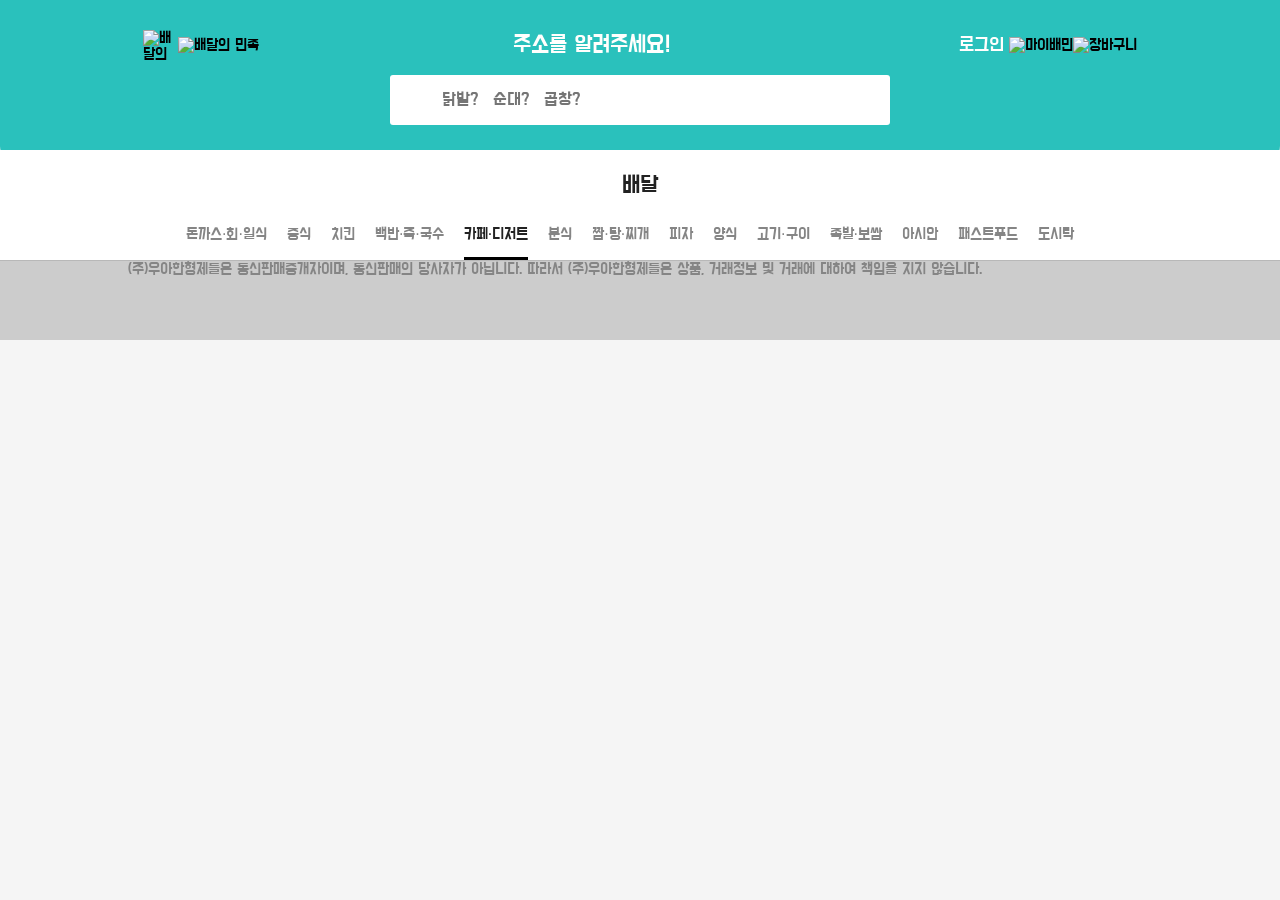
==== views/deliveryCategory.html @ 2e28a9bf "fix[main]: banner a11y fix" ====
<!DOCTYPE html>
<html lang="ko-KR">
  <head>
    <meta charset="UTF-8" />
    <meta http-equiv="X-UA-Compatible" content="IE=edge" />
    <meta name="viewport" content="width=device-width, initial-scale=1.0" />
    <title>홈</title>
    <meta
      name="description"
      content="배달의 민족 웹-태블릿 전용 페이지입니다."
    />
    <meta
      name="keywords"
      content="배달의민족, 배달, 포장, 음식, 주문, 웹주문, 배민"
    />
    <meta name="author" content="개발의민족" />
    <link rel="stylesheet" href="../css/style.css" />
    <link rel="preconnect" href="https://fonts.googleapis.com" />
    <link rel="preconnect" href="https://fonts.gstatic.com" crossorigin />
    <link
      href="https://fonts.googleapis.com/css2?family=Do+Hyeon&display=swap"
      rel="stylesheet"
    />
    <script type="module" src="../js/headFoot.js" defer></script>
  </head>
  <body>
    <div class="tablet__container">
      <header class="header">
        <div class="header__container">
          <div class="header__sub1">
            <h1 class="logo">
              <a href="../main.html">
                <img
                  src="../images/components/header/logo72.png"
                  alt="배달의 민족 로고"
                />
                <img
                  src="../images/components/header/logo.svg"
                  alt="배달의 민족"
                />
              </a>
            </h1>
            <p class="header__location">주소를 알려주세요!</p>
            <div class="login__container">
              <a href="/" class="header__login">로그인</a>
              <a href=""
                ><img
                  src="../images/components/header/person32.png"
                  alt="마이배민"
              /></a>
              <a href="./cart.html" class="cart__img"
                ><img
                  src="../images/components/header/cart46.png"
                  alt="장바구니"
                />
                <span class="total__count--group local__count__group">
                  <span class="sr-only">총</span>
                  <span class="local__count">1</span>
                  <span class="sr-only">개</span>
                </span>
              </a>
            </div>
          </div>
          <div class="header__sub2">
            <form action="#">
              <fieldset class="search__fieldset">
                <legend>음식 검색창</legend>
                <label for="search"></label>
                <input
                  type="search"
                  id="search"
                  placeholder="닭발?   순대?   곱창?"
                />
              </fieldset>
            </form>
          </div>
        </div>
      </header>
      <nav class="nav">
        <section class="nav__sec">
          <h2 class="nav__heading">배달</h2>
          <ul class="nav__ul">
            <li class="nav__li">
              <a
                href="#"
                class=""
                role="tab"
                id="sushi-tab"
                aria-controls="sushi-panel"
                aria-selected="false"
                >돈까스&centerdot;회&centerdot;일식</a
              >
            </li>
            <li class="nav__li">
              <a
                role="tab"
                class=""
                id="chinese-tab"
                aria-controls="chinese-panel"
                aria-selected="false"
                href="#"
                >중식</a
              >
            </li>
            <li class="nav__li">
              <a
                class=""
                role="tab"
                id="chicken-tab"
                aria-controls="chicken-panel"
                aria-selected="false"
                href="#"
                >치킨</a
              >
            </li>
            <li class="nav__li">
              <a
                class=""
                role="tab"
                id="noodle-tab"
                aria-controls="noodle-panel"
                aria-selected="false"
                href="#"
                >백반&centerdot;죽&centerdot;국수</a
              >
            </li>
            <li class="nav__li">
              <a
                class="selected"
                role="tab"
                id="cafe-tab"
                aria-controls="cafe-panel"
                aria-selected="true"
                href="./orderDetail.html"
                >카페&centerdot;디저트</a
              >
            </li>
            <li class="nav__li">
              <a
                class=""
                role="tab"
                id="bunsik-tab"
                aria-controls="bunsik-panel"
                aria-selected="false"
                href="#"
                >분식</a
              >
            </li>
            <li class="nav__li">
              <a
                class=""
                role="tab"
                id="jjigae-tab"
                aria-controls="jjigae-panel"
                aria-selected="false"
                href="#"
                >짬&centerdot;탕&centerdot;찌개</a
              >
            </li>
            <li class="nav__li">
              <a
                class=""
                role="tab"
                id="pizza-tab"
                aria-controls="pizza-panel"
                aria-selected="false"
                href="#"
                >피자</a
              >
            </li>
            <li class="nav__li">
              <a
                class=""
                role="tab"
                id="spagetti-tab"
                aria-controls="spagetti-panel"
                aria-selected="false"
                href="#"
                >양식</a
              >
            </li>
            <li class="nav__li">
              <a
                class=""
                role="tab"
                id="meat-tab"
                aria-controls="meat-panel"
                aria-selected="false"
                href="#"
                >고기&centerdot;구이</a
              >
            </li>
            <li class="nav__li">
              <a
                class=""
                role="tab"
                id="jok-tab"
                aria-controls="jok-panel"
                aria-selected="false"
                href="#"
                >족발&centerdot;보쌈</a
              >
            </li>
            <li class="nav__li">
              <a
                class=""
                role="tab"
                id="asian-tab"
                aria-controls="asian-panel"
                aria-selected="false"
                href="#"
                >아시안</a
              >
            </li>
            <li class="nav__li">
              <a
                class=""
                role="tab"
                id="fastfood-tab"
                aria-controls="fastfood-panel"
                aria-selected="false"
                href="#"
                >패스트푸드</a
              >
            </li>
            <li class="nav__li">
              <a
                class=""
                role="tab"
                id="lunchbox-tab"
                aria-controls="lunchbox-panel"
                aria-selected="false"
                href="#"
                >도시락</a
              >
            </li>
          </ul>
        </section>
      </nav>

      <div
        class="dc__wrapper"
        role="tabpanel"
        aria-labelledby="sushi-tab"
        id="sushi-panel"
      >
        <ul class="dc__list">
          <li class="dc__food__item restCard">
            <div class="imgContainer">
              <img src="../images/delivery-main/chobab.jpg" alt="초밥" />
            </div>
            <div class="descContainer">
              <h3 class="restName">
                <a href="/" class="restLink">아트스시</a>
              </h3>
              <p class="sr-only">예술적인 초밥 맛을 느껴보세요.</p>
              <dl>
                <div class="descWrapper__rating">
                  <dt class="sr-only">별점</dt>
                  <img
                    src="../images/components/restaurantCard/star42.png"
                    alt=""
                  />
                  <dd class="rating">4.9</dd>
                </div>
                <div class="descWrapper">
                  <dt class="minPrice">최소주문</dt>
                  <dd>10,000원</dd>
                </div>
                <div class="descWrapper">
                  <dt class="dilvTip">배달팁</dt>
                  <dd>
                    900원~1,900원<span class="sr-only">거리</span
                    ><span class="middot">&middot;</span>1.8km
                  </dd>
                </div>
                <br />
                <div class="bmNo1wrapper">
                  <dt>
                    배민<img
                      src="../images/components/restaurantCard/no1-24.png"
                      alt="배민원"
                    />
                  </dt>
                  <dd>10~20분</dd>
                </div>
              </dl>
            </div>
          </li>
          <li class="dc__food__item restCard">
            <div class="imgContainer">
              <img src="../images/delivery-main/chobab.jpg" alt="초밥" />
            </div>
            <div class="descContainer">
              <h3 class="restName">
                <a href="/" class="restLink">아트스시</a>
              </h3>
              <p class="sr-only">예술적인 초밥 맛을 느껴보세요.</p>
              <dl>
                <div class="descWrapper__rating">
                  <dt class="sr-only">별점</dt>
                  <img
                    src="../images/components/restaurantCard/star42.png"
                    alt=""
                  />
                  <dd class="rating">4.9</dd>
                </div>
                <div class="descWrapper">
                  <dt class="minPrice">최소주문</dt>
                  <dd>10,000원</dd>
                </div>
                <div class="descWrapper">
                  <dt class="dilvTip">배달팁</dt>
                  <dd>
                    900원~1,900원<span class="sr-only">거리</span
                    ><span class="middot">&middot;</span>1.8km
                  </dd>
                </div>
                <br />
                <div class="bmNo1wrapper">
                  <dt>
                    배민<img
                      src="../images/components/restaurantCard/no1-24.png"
                      alt="배민원"
                    />
                  </dt>
                  <dd>10~20분</dd>
                </div>
              </dl>
            </div>
          </li>
          <li class="dc__food__item restCard">
            <div class="imgContainer">
              <img src="../images/delivery-main/chobab.jpg" alt="초밥" />
            </div>
            <div class="descContainer">
              <h3 class="restName">
                <a href="/" class="restLink">아트스시</a>
              </h3>
              <p class="sr-only">예술적인 초밥 맛을 느껴보세요.</p>
              <dl>
                <div class="descWrapper__rating">
                  <dt class="sr-only">별점</dt>
                  <img
                    src="../images/components/restaurantCard/star42.png"
                    alt=""
                  />
                  <dd class="rating">4.9</dd>
                </div>
                <div class="descWrapper">
                  <dt class="minPrice">최소주문</dt>
                  <dd>10,000원</dd>
                </div>
                <div class="descWrapper">
                  <dt class="dilvTip">배달팁</dt>
                  <dd>
                    900원~1,900원<span class="sr-only">거리</span
                    ><span class="middot">&middot;</span>1.8km
                  </dd>
                </div>
                <br />
                <div class="bmNo1wrapper">
                  <dt>
                    배민<img
                      src="../images/components/restaurantCard/no1-24.png"
                      alt="배민원"
                    />
                  </dt>
                  <dd>10~20분</dd>
                </div>
              </dl>
            </div>
          </li>
          <li class="dc__food__item restCard">
            <div class="imgContainer">
              <img src="../images/delivery-main/chobab.jpg" alt="초밥" />
            </div>
            <div class="descContainer">
              <h3 class="restName">
                <a href="/" class="restLink">아트스시</a>
              </h3>
              <p class="sr-only">예술적인 초밥 맛을 느껴보세요.</p>
              <dl>
                <div class="descWrapper__rating">
                  <dt class="sr-only">별점</dt>
                  <img
                    src="../images/components/restaurantCard/star42.png"
                    alt=""
                  />
                  <dd class="rating">4.9</dd>
                </div>
                <div class="descWrapper">
                  <dt class="minPrice">최소주문</dt>
                  <dd>10,000원</dd>
                </div>
                <div class="descWrapper">
                  <dt class="dilvTip">배달팁</dt>
                  <dd>
                    900원~1,900원<span class="sr-only">거리</span
                    ><span class="middot">&middot;</span>1.8km
                  </dd>
                </div>
                <br />
                <div class="bmNo1wrapper">
                  <dt>
                    배민<img
                      src="../images/components/restaurantCard/no1-24.png"
                      alt="배민원"
                    />
                  </dt>
                  <dd>10~20분</dd>
                </div>
              </dl>
            </div>
          </li>
          <li class="dc__food__item restCard">
            <div class="imgContainer">
              <img src="../images/delivery-main/chobab.jpg" alt="초밥" />
            </div>
            <div class="descContainer">
              <h3 class="restName">
                <a href="/" class="restLink">아트스시</a>
              </h3>
              <p class="sr-only">예술적인 초밥 맛을 느껴보세요.</p>
              <dl>
                <div class="descWrapper__rating">
                  <dt class="sr-only">별점</dt>
                  <img
                    src="../images/components/restaurantCard/star42.png"
                    alt=""
                  />
                  <dd class="rating">4.9</dd>
                </div>
                <div class="descWrapper">
                  <dt class="minPrice">최소주문</dt>
                  <dd>10,000원</dd>
                </div>
                <div class="descWrapper">
                  <dt class="dilvTip">배달팁</dt>
                  <dd>
                    900원~1,900원<span class="sr-only">거리</span
                    ><span class="middot">&middot;</span>1.8km
                  </dd>
                </div>
                <br />
                <div class="bmNo1wrapper">
                  <dt>
                    배민<img
                      src="../images/components/restaurantCard/no1-24.png"
                      alt="배민원"
                    />
                  </dt>
                  <dd>10~20분</dd>
                </div>
              </dl>
            </div>
          </li>
          <li class="dc__food__item restCard">
            <div class="imgContainer">
              <img src="../images/delivery-main/chobab.jpg" alt="초밥" />
            </div>
            <div class="descContainer">
              <h3 class="restName">
                <a href="/" class="restLink">아트스시</a>
              </h3>
              <p class="sr-only">예술적인 초밥 맛을 느껴보세요.</p>
              <dl>
                <div class="descWrapper__rating">
                  <dt class="sr-only">별점</dt>
                  <img
                    src="../images/components/restaurantCard/star42.png"
                    alt=""
                  />
                  <dd class="rating">4.9</dd>
                </div>
                <div class="descWrapper">
                  <dt class="minPrice">최소주문</dt>
                  <dd>10,000원</dd>
                </div>
                <div class="descWrapper">
                  <dt class="dilvTip">배달팁</dt>
                  <dd>
                    900원~1,900원<span class="sr-only">거리</span
                    ><span class="middot">&middot;</span>1.8km
                  </dd>
                </div>
                <br />
                <div class="bmNo1wrapper">
                  <dt>
                    배민<img
                      src="../images/components/restaurantCard/no1-24.png"
                      alt="배민원"
                    />
                  </dt>
                  <dd>10~20분</dd>
                </div>
              </dl>
            </div>
          </li>
          <li class="dc__food__item restCard">
            <div class="imgContainer">
              <img src="../images/delivery-main/chobab.jpg" alt="초밥" />
            </div>
            <div class="descContainer">
              <h3 class="restName">
                <a href="/" class="restLink">아트스시</a>
              </h3>
              <p class="sr-only">예술적인 초밥 맛을 느껴보세요.</p>
              <dl>
                <div class="descWrapper__rating">
                  <dt class="sr-only">별점</dt>
                  <img
                    src="../images/components/restaurantCard/star42.png"
                    alt=""
                  />
                  <dd class="rating">4.9</dd>
                </div>
                <div class="descWrapper">
                  <dt class="minPrice">최소주문</dt>
                  <dd>10,000원</dd>
                </div>
                <div class="descWrapper">
                  <dt class="dilvTip">배달팁</dt>
                  <dd>
                    900원~1,900원<span class="sr-only">거리</span
                    ><span class="middot">&middot;</span>1.8km
                  </dd>
                </div>
                <br />
                <div class="bmNo1wrapper">
                  <dt>
                    배민<img
                      src="../images/components/restaurantCard/no1-24.png"
                      alt="배민원"
                    />
                  </dt>
                  <dd>10~20분</dd>
                </div>
              </dl>
            </div>
          </li>
          <li class="dc__food__item restCard">
            <div class="imgContainer">
              <img src="../images/delivery-main/chobab.jpg" alt="초밥" />
            </div>
            <div class="descContainer">
              <h3 class="restName">
                <a href="/" class="restLink">아트스시</a>
              </h3>
              <p class="sr-only">예술적인 초밥 맛을 느껴보세요.</p>
              <dl>
                <div class="descWrapper__rating">
                  <dt class="sr-only">별점</dt>
                  <img
                    src="../images/components/restaurantCard/star42.png"
                    alt=""
                  />
                  <dd class="rating">4.9</dd>
                </div>
                <div class="descWrapper">
                  <dt class="minPrice">최소주문</dt>
                  <dd>10,000원</dd>
                </div>
                <div class="descWrapper">
                  <dt class="dilvTip">배달팁</dt>
                  <dd>
                    900원~1,900원<span class="sr-only">거리</span
                    ><span class="middot">&middot;</span>1.8km
                  </dd>
                </div>
                <br />
                <div class="bmNo1wrapper">
                  <dt>
                    배민<img
                      src="../images/components/restaurantCard/no1-24.png"
                      alt="배민원"
                    />
                  </dt>
                  <dd>10~20분</dd>
                </div>
              </dl>
            </div>
          </li>
          <li class="dc__food__item restCard">
            <div class="imgContainer">
              <img src="../images/delivery-main/chobab.jpg" alt="초밥" />
            </div>
            <div class="descContainer">
              <h3 class="restName">
                <a href="/" class="restLink">아트스시</a>
              </h3>
              <p class="sr-only">예술적인 초밥 맛을 느껴보세요.</p>
              <dl>
                <div class="descWrapper__rating">
                  <dt class="sr-only">별점</dt>
                  <img
                    src="../images/components/restaurantCard/star42.png"
                    alt=""
                  />
                  <dd class="rating">4.9</dd>
                </div>
                <div class="descWrapper">
                  <dt class="minPrice">최소주문</dt>
                  <dd>10,000원</dd>
                </div>
                <div class="descWrapper">
                  <dt class="dilvTip">배달팁</dt>
                  <dd>
                    900원~1,900원<span class="sr-only">거리</span
                    ><span class="middot">&middot;</span>1.8km
                  </dd>
                </div>
                <br />
                <div class="bmNo1wrapper">
                  <dt>
                    배민<img
                      src="../images/components/restaurantCard/no1-24.png"
                      alt="배민원"
                    />
                  </dt>
                  <dd>10~20분</dd>
                </div>
              </dl>
            </div>
          </li>
        </ul>
      </div>

      <div
        class="dc__wrapper"
        role="tabpanel"
        aria-labelledby="chinese-tab"
        id="chinese-panel"
      ></div>
      <div
        class="dc__wrapper"
        role="tabpanel"
        aria-labelledby="chicken-tab"
        id="chicken-panel"
      ></div>
      <div
        class="dc__wrapper"
        role="tabpanel"
        aria-labelledby="noodle-tab"
        id="noodle-panel"
      ></div>
      <div
        class="dc__wrapper"
        role="tabpanel"
        aria-labelledby="cafe-tab"
        id="cafe-panel"
      >
        <ul class="dc__list">
          <li class="dc__food__item restCard">
            <div class="imgContainer">
              <img
                src="../images/delivery-main/dunkinMain.png"
                alt="던킨도너츠"
              />
            </div>
            <div class="descContainer">
              <h3 class="restName">
                <a href="./store.html" class="restLink">던킨 강남역사2호점</a>
              </h3>
              <p class="sr-only">달콤한 던킨의 도너츠들을 맛보세요</p>
              <dl>
                <div class="descWrapper__rating">
                  <dt class="sr-only">별점</dt>
                  <img
                    src="../images/components/restaurantCard/star42.png"
                    alt="별점"
                  />
                  <dd class="rating">4.9</dd>
                </div>
                <div class="descWrapper">
                  <dt class="minPrice">최소주문</dt>
                  <dd>8,000원</dd>
                </div>
                <div class="descWrapper">
                  <dt class="dilvTip">배달팁</dt>
                  <dd>
                    2,000원~2,500원<span class="sr-only">거리</span
                    ><span class="middot">&middot;</span>0.3km
                  </dd>
                </div>
                <br />
                <div class="couponWrapper">
                  <dt class="sr-only">추가사항</dt>
                  <dd>쿠폰<span class="sr-only">적용 가능</span></dd>
                </div>
              </dl>
            </div>
          </li>
          <li class="dc__food__item restCard">
            <div class="imgContainer">
              <img src="../images/delivery-main/desert1.bmp" alt="파이" />
            </div>
            <div class="descContainer">
              <h3 class="restName">
                <a href="/" class="restLink">에또끌레르</a>
              </h3>
              <p class="sr-only">다양한 디저트</p>
              <dl>
                <div class="descWrapper__rating">
                  <dt class="sr-only">별점</dt>
                  <img
                    src="../images/components/restaurantCard/star42.png"
                    alt="별점"
                  />
                  <dd class="rating">4.4</dd>
                </div>
                <div class="descWrapper">
                  <dt class="minPrice">최소주문</dt>
                  <dd>20,000원</dd>
                </div>
                <div class="descWrapper">
                  <dt class="dilvTip">배달팁</dt>
                  <dd>
                    2,000원~4,000원<span class="sr-only">거리</span
                    ><span class="middot">&middot;</span>1.8km
                  </dd>
                </div>
                <br />
                <div class="couponWrapper">
                  <dt class="sr-only">추가사항</dt>
                  <dd>쿠폰<span class="sr-only">적용 가능</span></dd>
                </div>
              </dl>
            </div>
          </li>
          <li class="dc__food__item restCard">
            <div class="imgContainer">
              <img src="../images/delivery-main/desert2.bmp" alt="디저트2" />
            </div>
            <div class="descContainer">
              <h3 class="restName">
                <a href="/" class="restLink">브리오슈 도레</a>
              </h3>
              <p class="sr-only">다양한 빵과 디저트 전문점</p>
              <dl>
                <div class="descWrapper__rating">
                  <dt class="sr-only">별점</dt>
                  <img
                    src="../images/components/restaurantCard/star42.png"
                    alt="별점"
                  />
                  <dd class="rating">4.8</dd>
                </div>
                <div class="descWrapper">
                  <dt class="minPrice">최소주문</dt>
                  <dd>10,000원</dd>
                </div>
                <div class="descWrapper">
                  <dt class="dilvTip">배달팁</dt>
                  <dd>
                    1,000원~2,000원<span class="sr-only">거리</span
                    ><span class="middot">&middot;</span>1.2km
                  </dd>
                </div>
                <br />
                <div class="couponWrapper">
                  <dt class="sr-only">추가사항</dt>
                  <dd>쿠폰<span class="sr-only">적용 가능</span></dd>
                </div>
              </dl>
            </div>
          </li>
          <li class="dc__food__item restCard">
            <div class="imgContainer">
              <img
                src="../images/delivery-main/turkish.jpg"
                alt="터키쉬딜라이트"
              />
            </div>
            <div class="descContainer">
              <h3 class="restName">
                <a href="/" class="restLink">케르반 베이커리</a>
              </h3>
              <p class="sr-only">달콤한 케이크를 맛보세요</p>
              <dl>
                <div class="descWrapper__rating">
                  <dt class="sr-only">별점</dt>
                  <img
                    src="../images/components/restaurantCard/star42.png"
                    alt="별점"
                  />
                  <dd class="rating">4.5</dd>
                </div>
                <div class="descWrapper">
                  <dt class="minPrice">최소주문</dt>
                  <dd>10,000원</dd>
                </div>
                <div class="descWrapper">
                  <dt class="dilvTip">배달팁</dt>
                  <dd>
                    900원~1,900원<span class="sr-only">거리</span
                    ><span class="middot">&middot;</span>1.1km
                  </dd>
                </div>
                <br />
                <div class="couponWrapper">
                  <dt class="sr-only">추가사항</dt>
                  <dd>쿠폰<span class="sr-only">적용 가능</span></dd>
                </div>
              </dl>
            </div>
          </li>
          <li class="dc__food__item restCard">
            <div class="imgContainer">
              <img src="../images/delivery-main/churos.jpg" alt="츄러스" />
            </div>
            <div class="descContainer">
              <h3 class="restName">
                <a href="/" class="restLink">스트릿츄러스</a>
              </h3>
              <p class="sr-only">츄러스!</p>
              <dl>
                <div class="descWrapper__rating">
                  <dt class="sr-only">별점</dt>
                  <img
                    src="../images/components/restaurantCard/star42.png"
                    alt="별점"
                  />
                  <dd class="rating">5.0</dd>
                </div>
                <div class="descWrapper">
                  <dt class="minPrice">최소주문</dt>
                  <dd>5,000원</dd>
                </div>
                <div class="descWrapper">
                  <dt class="dilvTip">배달팁</dt>
                  <dd>
                    500원~1,500원<span class="sr-only">거리</span
                    ><span class="middot">&middot;</span>1.8km
                  </dd>
                </div>
                <br />
                <div class="couponWrapper">
                  <dt class="sr-only">추가사항</dt>
                  <dd>쿠폰<span class="sr-only">적용 가능</span></dd>
                </div>
              </dl>
            </div>
          </li>
          <li class="dc__food__item restCard">
            <div class="imgContainer">
              <img src="../images/delivery-main/dango.jpg" alt="당고" />
            </div>
            <div class="descContainer">
              <h3 class="restName">
                <a href="/" class="restLink">당고집</a>
              </h3>
              <p class="sr-only">쫀득쫀득 달콤한 당고</p>
              <dl>
                <div class="descWrapper__rating">
                  <dt class="sr-only">별점</dt>
                  <img
                    src="../images/components/restaurantCard/star42.png"
                    alt="별점"
                  />
                  <dd class="rating">4.7</dd>
                </div>
                <div class="descWrapper">
                  <dt class="minPrice">최소주문</dt>
                  <dd>10,000원</dd>
                </div>
                <div class="descWrapper">
                  <dt class="dilvTip">배달팁</dt>
                  <dd>
                    900원~1,900원<span class="sr-only">거리</span
                    ><span class="middot">&middot;</span>1.8km
                  </dd>
                </div>
                <br />
                <div class="couponWrapper">
                  <dt class="sr-only">추가사항</dt>
                  <dd>쿠폰<span class="sr-only">적용 가능</span></dd>
                </div>
              </dl>
            </div>
          </li>
          <li class="dc__food__item restCard">
            <div class="imgContainer">
              <img src="../images/delivery-main/waffle.jpg" alt="와플" />
            </div>
            <div class="descContainer">
              <h3 class="restName">
                <a href="/" class="restLink">스투룹와플&amp;커피</a>
              </h3>
              <p class="sr-only">맛있는 와플, 두번 머겅</p>
              <dl>
                <div class="descWrapper__rating">
                  <dt class="sr-only">별점</dt>
                  <img
                    src="../images/components/restaurantCard/star42.png"
                    alt="별점"
                  />
                  <dd class="rating">4.9</dd>
                </div>
                <div class="descWrapper">
                  <dt class="minPrice">최소주문</dt>
                  <dd>4,000원</dd>
                </div>
                <div class="descWrapper">
                  <dt class="dilvTip">배달팁</dt>
                  <dd>
                    500원~1,500원<span class="sr-only">거리</span
                    ><span class="middot">&middot;</span>1.8km
                  </dd>
                </div>
                <br />
                <div class="couponWrapper">
                  <dt class="sr-only">추가사항</dt>
                  <dd>쿠폰<span class="sr-only">적용 가능</span></dd>
                </div>
              </dl>
            </div>
          </li>
          <li class="dc__food__item restCard">
            <div class="imgContainer">
              <img src="../images/delivery-main/scorn.jpg" alt="스콘" />
            </div>
            <div class="descContainer">
              <h3 class="restName">
                <a href="/" class="restLink">Scone.zip</a>
              </h3>
              <p class="sr-only">스콘 맛있겠다...</p>
              <dl>
                <div class="descWrapper__rating">
                  <dt class="sr-only">별점</dt>
                  <img
                    src="../images/components/restaurantCard/star42.png"
                    alt="별점"
                  />
                  <dd class="rating">5.0</dd>
                </div>
                <div class="descWrapper">
                  <dt class="minPrice">최소주문</dt>
                  <dd>6,000원</dd>
                </div>
                <div class="descWrapper">
                  <dt class="dilvTip">배달팁</dt>
                  <dd>
                    1,500원~1,500원<span class="sr-only">거리</span
                    ><span class="middot">&middot;</span>0.2km
                  </dd>
                </div>
                <br />
                <div class="couponWrapper">
                  <dt class="sr-only">추가사항</dt>
                  <dd>쿠폰<span class="sr-only">적용 가능</span></dd>
                </div>
              </dl>
            </div>
          </li>
          <li class="dc__food__item restCard">
            <div class="imgContainer">
              <img
                src="../images/delivery-main/Mille-feuille.jpg"
                alt="밀푀유 디저트"
              />
            </div>
            <div class="descContainer">
              <h3 class="restName">
                <a href="/" class="restLink">패스트리부티크</a>
              </h3>
              <p class="sr-only">
                크래커 사이에 크림과 딸기를 넣은 프랑스 디저트를 맛보세요
              </p>
              <dl>
                <div class="descWrapper__rating">
                  <dt class="sr-only">별점</dt>
                  <img
                    src="../images/components/restaurantCard/star42.png"
                    alt="별점"
                  />
                  <dd class="rating">4.4</dd>
                </div>
                <div class="descWrapper">
                  <dt class="minPrice">최소주문</dt>
                  <dd>10,000원</dd>
                </div>
                <div class="descWrapper">
                  <dt class="dilvTip">배달팁</dt>
                  <dd>
                    2,000원~2,500원<span class="sr-only">거리</span
                    ><span class="middot">&middot;</span>2.0km
                  </dd>
                </div>
                <br />
                <div class="couponWrapper">
                  <dt class="sr-only">추가사항</dt>
                  <dd>쿠폰<span class="sr-only">적용 가능</span></dd>
                </div>
              </dl>
            </div>
          </li>
        </ul>
      </div>
      <div
        class="dc__wrapper"
        role="tabpanel"
        aria-labelledby="bunsik-tab"
        id="bunsik-panel"
      ></div>
      <div
        class="dc__wrapper"
        role="tabpanel"
        aria-labelledby="jjigae-tab"
        id="jjigae-panel"
      ></div>
      <div
        class="dc__wrapper"
        role="tabpanel"
        aria-labelledby="pizza-tab"
        id="pizza-panel"
      ></div>
      <div
        class="dc__wrapper"
        role="tabpanel"
        aria-labelledby="spagetti-tab"
        id="spagetti-panel"
      ></div>
      <div
        class="dc__wrapper"
        role="tabpanel"
        aria-labelledby="meat-tab"
        id="meat-panel"
      ></div>
      <div
        class="dc__wrapper"
        role="tabpanel"
        aria-labelledby="jok-tab"
        id="jok-panel"
      ></div>
      <div
        class="dc__wrapper"
        role="tabpanel"
        aria-labelledby="asian-tab"
        id="asian-panel"
      ></div>
      <div
        class="dc__wrapper"
        role="tabpanel"
        aria-labelledby="fastfood-tab"
        id="fastfood-panel"
      ></div>
      <div
        class="dc__wrapper"
        role="tabpanel"
        aria-labelledby="lunchbox-tab"
        id="lunchbox-panel"
      ></div>

      <footer class="footer">
        <div class="footer__sub">
          <p class="">
            <a href="#">사업자정보확인 </a><span aria-hidden="true">|</span>
            <a href="#">이용약관 </a> <span aria-hidden="true">|</span>
            <a href="#">전자금융거래이용약관 </a>
            <span aria-hidden="true">|</span>
            <a href="#" class="footer__bold">개인정보처리방침 </a>
          </p>
          <p
            class="company__detail__toggle footer__bold"
            role="button"
            tabindex="0"
          >
            (주)우아한형제들
          </p>
          <section class="company__detail">
            <h2 class="sr-only">기업 상세 및 고객센터 정보</h2>
            <div class="company__detail__sub">
              <p class="">
                대표이사 김범준 <span aria-hidden="true">|</span> 사업자등록번호
                120-87-65763
              </p>
              <p>
                통신판매업 서울 송파-0515
                <span aria-hidden="true">|</span> 호스팅서비스제공자
                (주)우아한형제들
              </p>
              <p>CS@woowahan.com | 서울특별시 송파구 위례성대로 2 장은빌딩</p>
              <p>전자금융분쟁처리 Tel 1600-0987(유료), 080-849-0987(무료)</p>
              <p>Fax 050-6050-0400</p>
            </div>
            <div class="customer__service__container">
              <div class="customer__service__container__sub1">
                <p>고객센터(대표)</p>
                <p>1600-0987</p>
                <p>24시간 운영, 연중무휴</p>
              </div>
              <div class="customer__service__container__sub2">
                <p>고객센터(B마트/배민스토어)</p>
                <p>1600-0025</p>
                <p>오전 09:00~익일 새벽 01:00</p>
              </div>
            </div>
          </section>
          <div class="footer__footer">
            <p>
              (주)우아한형제들은 통신판매중개자이며, 통신판매의 당사자가
              아닙니다. 따라서&nbsp;
            </p>
            <p>
              (주)우아한형제들은 상품, 거래정보 및 거래에 대하여 책임을 지지
              않습니다.
            </p>
          </div>
          <button
            type="button"
            class="top__btn"
            aria-label="맨 위로 이동"
          ></button>
        </div>
      </footer>
    </div>
    <div class="modal">
      <div class="modal__body">
        <section class="my__place">
          <h2>주소 설정</h2>
          <ul class="my__place__ul">
            <li>우리 집</li>
            <li>우리 회사</li>
            <li><a href="/">주소 추가</a></li>
          </ul>
        </section>
      </div>
    </div>
  </body>
  <script type="module" src="../js/index.js"></script>
</html>
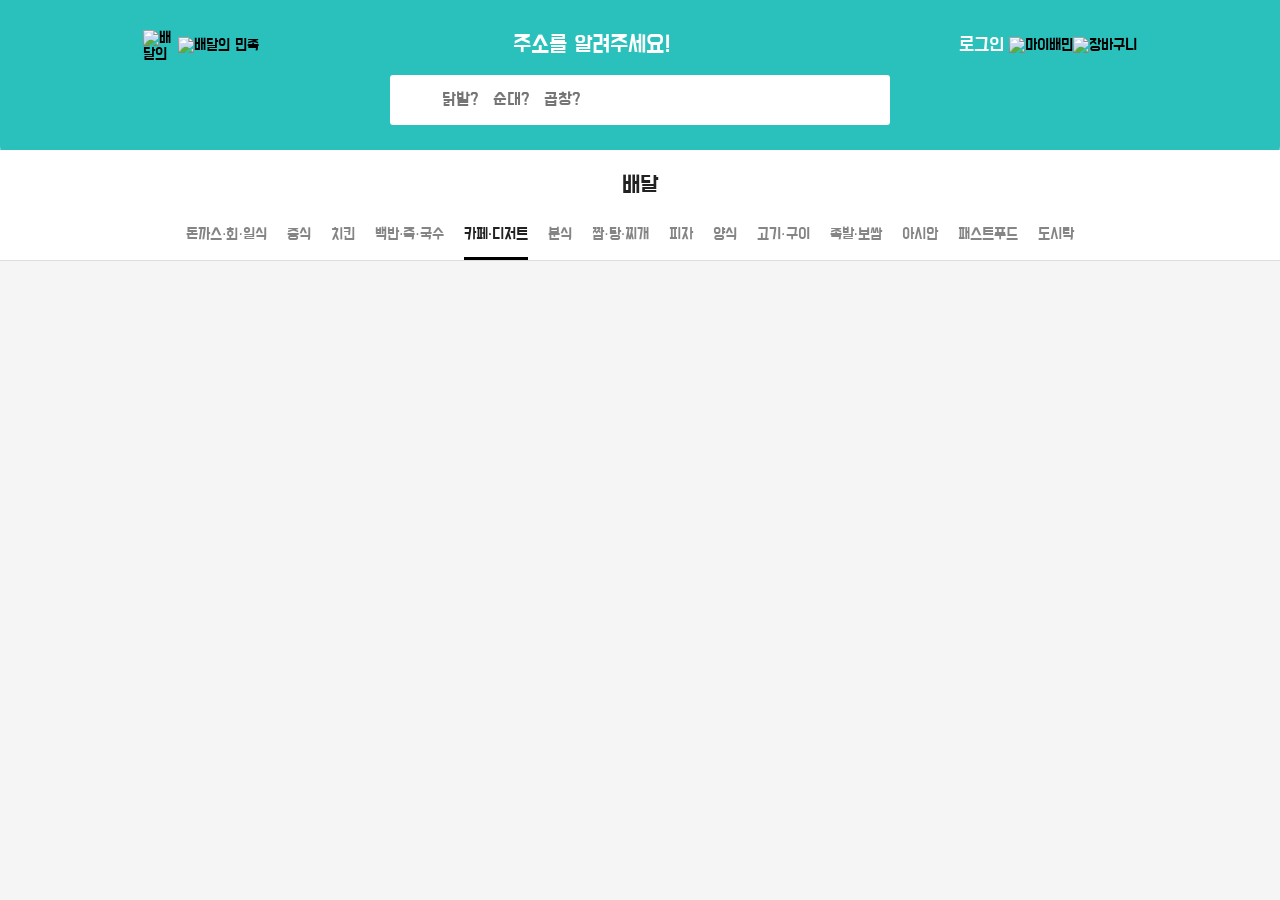
==== commit 7c36191e: "Merge branch 'main' into junha" ====
--- a/views/deliveryCategory.html
+++ b/views/deliveryCategory.html
@@ -238,392 +238,7 @@
         </section>
       </nav>
 
-      <div
-        class="dc__wrapper"
-        role="tabpanel"
-        aria-labelledby="sushi-tab"
-        id="sushi-panel"
-      >
-        <ul class="dc__list">
-          <li class="dc__food__item restCard">
-            <div class="imgContainer">
-              <img src="../images/delivery-main/chobab.jpg" alt="초밥" />
-            </div>
-            <div class="descContainer">
-              <h3 class="restName">
-                <a href="/" class="restLink">아트스시</a>
-              </h3>
-              <p class="sr-only">예술적인 초밥 맛을 느껴보세요.</p>
-              <dl>
-                <div class="descWrapper__rating">
-                  <dt class="sr-only">별점</dt>
-                  <img
-                    src="../images/components/restaurantCard/star42.png"
-                    alt=""
-                  />
-                  <dd class="rating">4.9</dd>
-                </div>
-                <div class="descWrapper">
-                  <dt class="minPrice">최소주문</dt>
-                  <dd>10,000원</dd>
-                </div>
-                <div class="descWrapper">
-                  <dt class="dilvTip">배달팁</dt>
-                  <dd>
-                    900원~1,900원<span class="sr-only">거리</span
-                    ><span class="middot">&middot;</span>1.8km
-                  </dd>
-                </div>
-                <br />
-                <div class="bmNo1wrapper">
-                  <dt>
-                    배민<img
-                      src="../images/components/restaurantCard/no1-24.png"
-                      alt="배민원"
-                    />
-                  </dt>
-                  <dd>10~20분</dd>
-                </div>
-              </dl>
-            </div>
-          </li>
-          <li class="dc__food__item restCard">
-            <div class="imgContainer">
-              <img src="../images/delivery-main/chobab.jpg" alt="초밥" />
-            </div>
-            <div class="descContainer">
-              <h3 class="restName">
-                <a href="/" class="restLink">아트스시</a>
-              </h3>
-              <p class="sr-only">예술적인 초밥 맛을 느껴보세요.</p>
-              <dl>
-                <div class="descWrapper__rating">
-                  <dt class="sr-only">별점</dt>
-                  <img
-                    src="../images/components/restaurantCard/star42.png"
-                    alt=""
-                  />
-                  <dd class="rating">4.9</dd>
-                </div>
-                <div class="descWrapper">
-                  <dt class="minPrice">최소주문</dt>
-                  <dd>10,000원</dd>
-                </div>
-                <div class="descWrapper">
-                  <dt class="dilvTip">배달팁</dt>
-                  <dd>
-                    900원~1,900원<span class="sr-only">거리</span
-                    ><span class="middot">&middot;</span>1.8km
-                  </dd>
-                </div>
-                <br />
-                <div class="bmNo1wrapper">
-                  <dt>
-                    배민<img
-                      src="../images/components/restaurantCard/no1-24.png"
-                      alt="배민원"
-                    />
-                  </dt>
-                  <dd>10~20분</dd>
-                </div>
-              </dl>
-            </div>
-          </li>
-          <li class="dc__food__item restCard">
-            <div class="imgContainer">
-              <img src="../images/delivery-main/chobab.jpg" alt="초밥" />
-            </div>
-            <div class="descContainer">
-              <h3 class="restName">
-                <a href="/" class="restLink">아트스시</a>
-              </h3>
-              <p class="sr-only">예술적인 초밥 맛을 느껴보세요.</p>
-              <dl>
-                <div class="descWrapper__rating">
-                  <dt class="sr-only">별점</dt>
-                  <img
-                    src="../images/components/restaurantCard/star42.png"
-                    alt=""
-                  />
-                  <dd class="rating">4.9</dd>
-                </div>
-                <div class="descWrapper">
-                  <dt class="minPrice">최소주문</dt>
-                  <dd>10,000원</dd>
-                </div>
-                <div class="descWrapper">
-                  <dt class="dilvTip">배달팁</dt>
-                  <dd>
-                    900원~1,900원<span class="sr-only">거리</span
-                    ><span class="middot">&middot;</span>1.8km
-                  </dd>
-                </div>
-                <br />
-                <div class="bmNo1wrapper">
-                  <dt>
-                    배민<img
-                      src="../images/components/restaurantCard/no1-24.png"
-                      alt="배민원"
-                    />
-                  </dt>
-                  <dd>10~20분</dd>
-                </div>
-              </dl>
-            </div>
-          </li>
-          <li class="dc__food__item restCard">
-            <div class="imgContainer">
-              <img src="../images/delivery-main/chobab.jpg" alt="초밥" />
-            </div>
-            <div class="descContainer">
-              <h3 class="restName">
-                <a href="/" class="restLink">아트스시</a>
-              </h3>
-              <p class="sr-only">예술적인 초밥 맛을 느껴보세요.</p>
-              <dl>
-                <div class="descWrapper__rating">
-                  <dt class="sr-only">별점</dt>
-                  <img
-                    src="../images/components/restaurantCard/star42.png"
-                    alt=""
-                  />
-                  <dd class="rating">4.9</dd>
-                </div>
-                <div class="descWrapper">
-                  <dt class="minPrice">최소주문</dt>
-                  <dd>10,000원</dd>
-                </div>
-                <div class="descWrapper">
-                  <dt class="dilvTip">배달팁</dt>
-                  <dd>
-                    900원~1,900원<span class="sr-only">거리</span
-                    ><span class="middot">&middot;</span>1.8km
-                  </dd>
-                </div>
-                <br />
-                <div class="bmNo1wrapper">
-                  <dt>
-                    배민<img
-                      src="../images/components/restaurantCard/no1-24.png"
-                      alt="배민원"
-                    />
-                  </dt>
-                  <dd>10~20분</dd>
-                </div>
-              </dl>
-            </div>
-          </li>
-          <li class="dc__food__item restCard">
-            <div class="imgContainer">
-              <img src="../images/delivery-main/chobab.jpg" alt="초밥" />
-            </div>
-            <div class="descContainer">
-              <h3 class="restName">
-                <a href="/" class="restLink">아트스시</a>
-              </h3>
-              <p class="sr-only">예술적인 초밥 맛을 느껴보세요.</p>
-              <dl>
-                <div class="descWrapper__rating">
-                  <dt class="sr-only">별점</dt>
-                  <img
-                    src="../images/components/restaurantCard/star42.png"
-                    alt=""
-                  />
-                  <dd class="rating">4.9</dd>
-                </div>
-                <div class="descWrapper">
-                  <dt class="minPrice">최소주문</dt>
-                  <dd>10,000원</dd>
-                </div>
-                <div class="descWrapper">
-                  <dt class="dilvTip">배달팁</dt>
-                  <dd>
-                    900원~1,900원<span class="sr-only">거리</span
-                    ><span class="middot">&middot;</span>1.8km
-                  </dd>
-                </div>
-                <br />
-                <div class="bmNo1wrapper">
-                  <dt>
-                    배민<img
-                      src="../images/components/restaurantCard/no1-24.png"
-                      alt="배민원"
-                    />
-                  </dt>
-                  <dd>10~20분</dd>
-                </div>
-              </dl>
-            </div>
-          </li>
-          <li class="dc__food__item restCard">
-            <div class="imgContainer">
-              <img src="../images/delivery-main/chobab.jpg" alt="초밥" />
-            </div>
-            <div class="descContainer">
-              <h3 class="restName">
-                <a href="/" class="restLink">아트스시</a>
-              </h3>
-              <p class="sr-only">예술적인 초밥 맛을 느껴보세요.</p>
-              <dl>
-                <div class="descWrapper__rating">
-                  <dt class="sr-only">별점</dt>
-                  <img
-                    src="../images/components/restaurantCard/star42.png"
-                    alt=""
-                  />
-                  <dd class="rating">4.9</dd>
-                </div>
-                <div class="descWrapper">
-                  <dt class="minPrice">최소주문</dt>
-                  <dd>10,000원</dd>
-                </div>
-                <div class="descWrapper">
-                  <dt class="dilvTip">배달팁</dt>
-                  <dd>
-                    900원~1,900원<span class="sr-only">거리</span
-                    ><span class="middot">&middot;</span>1.8km
-                  </dd>
-                </div>
-                <br />
-                <div class="bmNo1wrapper">
-                  <dt>
-                    배민<img
-                      src="../images/components/restaurantCard/no1-24.png"
-                      alt="배민원"
-                    />
-                  </dt>
-                  <dd>10~20분</dd>
-                </div>
-              </dl>
-            </div>
-          </li>
-          <li class="dc__food__item restCard">
-            <div class="imgContainer">
-              <img src="../images/delivery-main/chobab.jpg" alt="초밥" />
-            </div>
-            <div class="descContainer">
-              <h3 class="restName">
-                <a href="/" class="restLink">아트스시</a>
-              </h3>
-              <p class="sr-only">예술적인 초밥 맛을 느껴보세요.</p>
-              <dl>
-                <div class="descWrapper__rating">
-                  <dt class="sr-only">별점</dt>
-                  <img
-                    src="../images/components/restaurantCard/star42.png"
-                    alt=""
-                  />
-                  <dd class="rating">4.9</dd>
-                </div>
-                <div class="descWrapper">
-                  <dt class="minPrice">최소주문</dt>
-                  <dd>10,000원</dd>
-                </div>
-                <div class="descWrapper">
-                  <dt class="dilvTip">배달팁</dt>
-                  <dd>
-                    900원~1,900원<span class="sr-only">거리</span
-                    ><span class="middot">&middot;</span>1.8km
-                  </dd>
-                </div>
-                <br />
-                <div class="bmNo1wrapper">
-                  <dt>
-                    배민<img
-                      src="../images/components/restaurantCard/no1-24.png"
-                      alt="배민원"
-                    />
-                  </dt>
-                  <dd>10~20분</dd>
-                </div>
-              </dl>
-            </div>
-          </li>
-          <li class="dc__food__item restCard">
-            <div class="imgContainer">
-              <img src="../images/delivery-main/chobab.jpg" alt="초밥" />
-            </div>
-            <div class="descContainer">
-              <h3 class="restName">
-                <a href="/" class="restLink">아트스시</a>
-              </h3>
-              <p class="sr-only">예술적인 초밥 맛을 느껴보세요.</p>
-              <dl>
-                <div class="descWrapper__rating">
-                  <dt class="sr-only">별점</dt>
-                  <img
-                    src="../images/components/restaurantCard/star42.png"
-                    alt=""
-                  />
-                  <dd class="rating">4.9</dd>
-                </div>
-                <div class="descWrapper">
-                  <dt class="minPrice">최소주문</dt>
-                  <dd>10,000원</dd>
-                </div>
-                <div class="descWrapper">
-                  <dt class="dilvTip">배달팁</dt>
-                  <dd>
-                    900원~1,900원<span class="sr-only">거리</span
-                    ><span class="middot">&middot;</span>1.8km
-                  </dd>
-                </div>
-                <br />
-                <div class="bmNo1wrapper">
-                  <dt>
-                    배민<img
-                      src="../images/components/restaurantCard/no1-24.png"
-                      alt="배민원"
-                    />
-                  </dt>
-                  <dd>10~20분</dd>
-                </div>
-              </dl>
-            </div>
-          </li>
-          <li class="dc__food__item restCard">
-            <div class="imgContainer">
-              <img src="../images/delivery-main/chobab.jpg" alt="초밥" />
-            </div>
-            <div class="descContainer">
-              <h3 class="restName">
-                <a href="/" class="restLink">아트스시</a>
-              </h3>
-              <p class="sr-only">예술적인 초밥 맛을 느껴보세요.</p>
-              <dl>
-                <div class="descWrapper__rating">
-                  <dt class="sr-only">별점</dt>
-                  <img
-                    src="../images/components/restaurantCard/star42.png"
-                    alt=""
-                  />
-                  <dd class="rating">4.9</dd>
-                </div>
-                <div class="descWrapper">
-                  <dt class="minPrice">최소주문</dt>
-                  <dd>10,000원</dd>
-                </div>
-                <div class="descWrapper">
-                  <dt class="dilvTip">배달팁</dt>
-                  <dd>
-                    900원~1,900원<span class="sr-only">거리</span
-                    ><span class="middot">&middot;</span>1.8km
-                  </dd>
-                </div>
-                <br />
-                <div class="bmNo1wrapper">
-                  <dt>
-                    배민<img
-                      src="../images/components/restaurantCard/no1-24.png"
-                      alt="배민원"
-                    />
-                  </dt>
-                  <dd>10~20분</dd>
-                </div>
-              </dl>
-            </div>
-          </li>
-        </ul>
+        </div>
       </div>
 
       <div
@@ -1052,81 +667,1349 @@
         id="lunchbox-panel"
       ></div>
 
-      <footer class="footer">
-        <div class="footer__sub">
-          <p class="">
-            <a href="#">사업자정보확인 </a><span aria-hidden="true">|</span>
-            <a href="#">이용약관 </a> <span aria-hidden="true">|</span>
-            <a href="#">전자금융거래이용약관 </a>
-            <span aria-hidden="true">|</span>
-            <a href="#" class="footer__bold">개인정보처리방침 </a>
-          </p>
-          <p
-            class="company__detail__toggle footer__bold"
-            role="button"
-            tabindex="0"
-          >
-            (주)우아한형제들
-          </p>
-          <section class="company__detail">
-            <h2 class="sr-only">기업 상세 및 고객센터 정보</h2>
-            <div class="company__detail__sub">
-              <p class="">
-                대표이사 김범준 <span aria-hidden="true">|</span> 사업자등록번호
-                120-87-65763
-              </p>
-              <p>
-                통신판매업 서울 송파-0515
-                <span aria-hidden="true">|</span> 호스팅서비스제공자
-                (주)우아한형제들
-              </p>
-              <p>CS@woowahan.com | 서울특별시 송파구 위례성대로 2 장은빌딩</p>
-              <p>전자금융분쟁처리 Tel 1600-0987(유료), 080-849-0987(무료)</p>
-              <p>Fax 050-6050-0400</p>
-            </div>
-            <div class="customer__service__container">
-              <div class="customer__service__container__sub1">
-                <p>고객센터(대표)</p>
-                <p>1600-0987</p>
-                <p>24시간 운영, 연중무휴</p>
-              </div>
-              <div class="customer__service__container__sub2">
-                <p>고객센터(B마트/배민스토어)</p>
-                <p>1600-0025</p>
-                <p>오전 09:00~익일 새벽 01:00</p>
-              </div>
-            </div>
-          </section>
-          <div class="footer__footer">
-            <p>
-              (주)우아한형제들은 통신판매중개자이며, 통신판매의 당사자가
-              아닙니다. 따라서&nbsp;
+
+  <div class="dc__wrapper" role="tabpanel" aria-labelledby="sushi-tab" id="sushi-panel">
+    <ul class="dc__list">
+      <li class="dc__food__item restCard">
+        <div class="imgContainer">
+          <img src="./images/delivery-main/chobab.jpg" alt="초밥" />
+        </div>
+        <div class="descContainer">
+          <h3 class="restName">
+            <a href="/" class="restLink">아트스시</a>
+          </h3>
+          <p class="sr-only">예술적인 초밥 맛을 느껴보세요.</p>
+          <dl>
+            <div class="descWrapper__rating">
+              <dt class="sr-only">별점</dt>
+              <img src="./images/components/restaurantCard/star42.png" alt="" />
+              <dd class="rating">4.9</dd>
+            </div>
+            <div class="descWrapper">
+              <dt class="minPrice">최소주문</dt>
+              <dd>10,000원</dd>
+            </div>
+            <div class="descWrapper">
+              <dt class="dilvTip">배달팁</dt>
+              <dd>
+                900원~1,900원<span class="sr-only">거리</span><span class="middot">&middot;</span>1.8km
+              </dd>
+            </div>
+            <br />
+            <div class="bmNo1wrapper">
+              <dt>
+                배민<img src="./images/components/restaurantCard/no1-24.png" alt="배민원" />
+              </dt>
+              <dd>10~20분</dd>
+            </div>
+          </dl>
+        </div>
+      </li>
+      <li class="dc__food__item restCard">
+        <div class="imgContainer">
+          <img src="./images/delivery-main/chobab.jpg" alt="초밥" />
+        </div>
+        <div class="descContainer">
+          <h3 class="restName">
+            <a href="/" class="restLink">아트스시</a>
+          </h3>
+          <p class="sr-only">예술적인 초밥 맛을 느껴보세요.</p>
+          <dl>
+            <div class="descWrapper__rating">
+              <dt class="sr-only">별점</dt>
+              <img src="./images/components/restaurantCard/star42.png" alt="" />
+              <dd class="rating">4.9</dd>
+            </div>
+            <div class="descWrapper">
+              <dt class="minPrice">최소주문</dt>
+              <dd>10,000원</dd>
+            </div>
+            <div class="descWrapper">
+              <dt class="dilvTip">배달팁</dt>
+              <dd>
+                900원~1,900원<span class="sr-only">거리</span><span class="middot">&middot;</span>1.8km
+              </dd>
+            </div>
+            <br />
+            <div class="bmNo1wrapper">
+              <dt>
+                배민<img src="./images/components/restaurantCard/no1-24.png" alt="배민원" />
+              </dt>
+              <dd>10~20분</dd>
+            </div>
+          </dl>
+        </div>
+      </li>
+      <li class="dc__food__item restCard">
+        <div class="imgContainer">
+          <img src="../images/delivery-main/chobab.jpg" alt="초밥" />
+        </div>
+        <div class="descContainer">
+          <h3 class="restName">
+            <a href="/" class="restLink">아트스시</a>
+          </h3>
+          <p class="sr-only">예술적인 초밥 맛을 느껴보세요.</p>
+          <dl>
+            <div class="descWrapper__rating">
+              <dt class="sr-only">별점</dt>
+              <img src="../images/components/restaurantCard/star42.png" alt="" />
+              <dd class="rating">4.9</dd>
+            </div>
+            <div class="descWrapper">
+              <dt class="minPrice">최소주문</dt>
+              <dd>10,000원</dd>
+            </div>
+            <div class="descWrapper">
+              <dt class="dilvTip">배달팁</dt>
+              <dd>
+                900원~1,900원<span class="sr-only">거리</span><span class="middot">&middot;</span>1.8km
+              </dd>
+            </div>
+            <br />
+            <div class="bmNo1wrapper">
+              <dt>
+                배민<img src="./images/components/restaurantCard/no1-24.png" alt="배민원" />
+              </dt>
+              <dd>10~20분</dd>
+            </div>
+          </dl>
+        </div>
+      </li>
+      <li class="dc__food__item restCard">
+        <div class="imgContainer">
+          <img src="./images/delivery-main/chobab.jpg" alt="초밥" />
+        </div>
+        <div class="descContainer">
+          <h3 class="restName">
+            <a href="/" class="restLink">아트스시</a>
+          </h3>
+          <p class="sr-only">예술적인 초밥 맛을 느껴보세요.</p>
+          <dl>
+            <div class="descWrapper__rating">
+              <dt class="sr-only">별점</dt>
+              <img src="./images/components/restaurantCard/star42.png" alt="" />
+              <dd class="rating">4.9</dd>
+            </div>
+            <div class="descWrapper">
+              <dt class="minPrice">최소주문</dt>
+              <dd>10,000원</dd>
+            </div>
+            <div class="descWrapper">
+              <dt class="dilvTip">배달팁</dt>
+              <dd>
+                900원~1,900원<span class="sr-only">거리</span><span class="middot">&middot;</span>1.8km
+              </dd>
+            </div>
+            <br />
+            <div class="bmNo1wrapper">
+              <dt>
+                배민<img src="./images/components/restaurantCard/no1-24.png" alt="배민원" />
+              </dt>
+              <dd>10~20분</dd>
+            </div>
+          </dl>
+        </div>
+      </li>
+      <li class="dc__food__item restCard">
+        <div class="imgContainer">
+          <img src="./images/delivery-main/chobab.jpg" alt="초밥" />
+        </div>
+        <div class="descContainer">
+          <h3 class="restName">
+            <a href="/" class="restLink">아트스시</a>
+          </h3>
+          <p class="sr-only">예술적인 초밥 맛을 느껴보세요.</p>
+          <dl>
+            <div class="descWrapper__rating">
+              <dt class="sr-only">별점</dt>
+              <img src="./images/components/restaurantCard/star42.png" alt="" />
+              <dd class="rating">4.9</dd>
+            </div>
+            <div class="descWrapper">
+              <dt class="minPrice">최소주문</dt>
+              <dd>10,000원</dd>
+            </div>
+            <div class="descWrapper">
+              <dt class="dilvTip">배달팁</dt>
+              <dd>
+                900원~1,900원<span class="sr-only">거리</span><span class="middot">&middot;</span>1.8km
+              </dd>
+            </div>
+            <br />
+            <div class="bmNo1wrapper">
+              <dt>
+                배민<img src="./images/components/restaurantCard/no1-24.png" alt="배민원" />
+              </dt>
+              <dd>10~20분</dd>
+            </div>
+          </dl>
+        </div>
+      </li>
+      <li class="dc__food__item restCard">
+        <div class="imgContainer">
+          <img src="./images/delivery-main/chobab.jpg" alt="초밥" />
+        </div>
+        <div class="descContainer">
+          <h3 class="restName">
+            <a href="/" class="restLink">아트스시</a>
+          </h3>
+          <p class="sr-only">예술적인 초밥 맛을 느껴보세요.</p>
+          <dl>
+            <div class="descWrapper__rating">
+              <dt class="sr-only">별점</dt>
+              <img src="./images/components/restaurantCard/star42.png" alt="" />
+              <dd class="rating">4.9</dd>
+            </div>
+            <div class="descWrapper">
+              <dt class="minPrice">최소주문</dt>
+              <dd>10,000원</dd>
+            </div>
+            <div class="descWrapper">
+              <dt class="dilvTip">배달팁</dt>
+              <dd>
+                900원~1,900원<span class="sr-only">거리</span><span class="middot">&middot;</span>1.8km
+              </dd>
+            </div>
+            <br />
+            <div class="bmNo1wrapper">
+              <dt>
+                배민<img src="./images/components/restaurantCard/no1-24.png" alt="배민원" />
+              </dt>
+              <dd>10~20분</dd>
+            </div>
+          </dl>
+        </div>
+      </li>
+      <li class="dc__food__item restCard">
+        <div class="imgContainer">
+          <img src="./images/delivery-main/chobab.jpg" alt="초밥" />
+        </div>
+        <div class="descContainer">
+          <h3 class="restName">
+            <a href="/" class="restLink">아트스시</a>
+          </h3>
+          <p class="sr-only">예술적인 초밥 맛을 느껴보세요.</p>
+          <dl>
+            <div class="descWrapper__rating">
+              <dt class="sr-only">별점</dt>
+              <img src="./images/components/restaurantCard/star42.png" alt="" />
+              <dd class="rating">4.9</dd>
+            </div>
+            <div class="descWrapper">
+              <dt class="minPrice">최소주문</dt>
+              <dd>10,000원</dd>
+            </div>
+            <div class="descWrapper">
+              <dt class="dilvTip">배달팁</dt>
+              <dd>
+                900원~1,900원<span class="sr-only">거리</span><span class="middot">&middot;</span>1.8km
+              </dd>
+            </div>
+            <br />
+            <div class="bmNo1wrapper">
+              <dt>
+                배민<img src="./images/components/restaurantCard/no1-24.png" alt="배민원" />
+              </dt>
+              <dd>10~20분</dd>
+            </div>
+          </dl>
+        </div>
+      </li>
+      <li class="dc__food__item restCard">
+        <div class="imgContainer">
+          <img src="./images/delivery-main/chobab.jpg" alt="초밥" />
+        </div>
+        <div class="descContainer">
+          <h3 class="restName">
+            <a href="/" class="restLink">아트스시</a>
+          </h3>
+          <p class="sr-only">예술적인 초밥 맛을 느껴보세요.</p>
+          <dl>
+            <div class="descWrapper__rating">
+              <dt class="sr-only">별점</dt>
+              <img src="./images/components/restaurantCard/star42.png" alt="" />
+              <dd class="rating">4.9</dd>
+            </div>
+            <div class="descWrapper">
+              <dt class="minPrice">최소주문</dt>
+              <dd>10,000원</dd>
+            </div>
+            <div class="descWrapper">
+              <dt class="dilvTip">배달팁</dt>
+              <dd>
+                900원~1,900원<span class="sr-only">거리</span><span class="middot">&middot;</span>1.8km
+              </dd>
+            </div>
+            <br />
+            <div class="bmNo1wrapper">
+              <dt>
+                배민<img src="./images/components/restaurantCard/no1-24.png" alt="배민원" />
+              </dt>
+              <dd>10~20분</dd>
+            </div>
+          </dl>
+        </div>
+      </li>
+      <li class="dc__food__item restCard">
+        <div class="imgContainer">
+          <img src="./images/delivery-main/chobab.jpg" alt="초밥" />
+        </div>
+        <div class="descContainer">
+          <h3 class="restName">
+            <a href="/" class="restLink">아트스시</a>
+          </h3>
+          <p class="sr-only">예술적인 초밥 맛을 느껴보세요.</p>
+          <dl>
+            <div class="descWrapper__rating">
+              <dt class="sr-only">별점</dt>
+              <img src="./images/components/restaurantCard/star42.png" alt="" />
+              <dd class="rating">4.9</dd>
+            </div>
+            <div class="descWrapper">
+              <dt class="minPrice">최소주문</dt>
+              <dd>10,000원</dd>
+            </div>
+            <div class="descWrapper">
+              <dt class="dilvTip">배달팁</dt>
+              <dd>
+                900원~1,900원<span class="sr-only">거리</span><span class="middot">&middot;</span>1.8km
+              </dd>
+            </div>
+            <br />
+            <div class="bmNo1wrapper">
+              <dt>
+                배민<img src="./images/components/restaurantCard/no1-24.png" alt="배민원" />
+              </dt>
+              <dd>10~20분</dd>
+            </div>
+          </dl>
+        </div>
+      </li>
+    </ul>
+  </div>
+
+  <div class="dc__wrapper" role="tabpanel" aria-labelledby="chinese-tab" id="chinese-panel"></div>
+  <div class="dc__wrapper" role="tabpanel" aria-labelledby="chicken-tab" id="chicken-panel"></div>
+  <div class="dc__wrapper" role="tabpanel" aria-labelledby="noodle-tab" id="noodle-panel"></div>
+  <div class="dc__wrapper" role="tabpanel" aria-labelledby="cafe-tab" id="cafe-panel">
+    <ul class="dc__list">
+      <li class="dc__food__item restCard">
+        <div class="imgContainer">
+          <img src="../images/delivery-main/dunkinMain.png" alt="던킨도너츠" />
+        </div>
+        <div class="descContainer">
+          <h3 class="restName">
+            <a href="./store.html" class="restLink">던킨 강남역사2호점</a>
+          </h3>
+          <p class="sr-only">달콤한 던킨의 도너츠들을 맛보세요</p>
+          <dl>
+            <div class="descWrapper__rating">
+              <dt class="sr-only">별점</dt>
+              <img src="../images/components/restaurantCard/star42.png" alt="별점" />
+              <dd class="rating">4.9</dd>
+            </div>
+            <div class="descWrapper">
+              <dt class="minPrice">최소주문</dt>
+              <dd>8,000원</dd>
+            </div>
+            <div class="descWrapper">
+              <dt class="dilvTip">배달팁</dt>
+              <dd>
+                2,000원~2,500원<span class="sr-only">거리</span><span class="middot">&middot;</span>0.3km
+              </dd>
+            </div>
+            <br />
+            <div class="couponWrapper">
+              <dt class="sr-only">추가사항</dt>
+              <dd>쿠폰<span class="sr-only">적용 가능</span></dd>
+            </div>
+          </dl>
+        </div>
+      </li>
+      <li class="dc__food__item restCard">
+        <div class="imgContainer">
+          <img src="../images/delivery-main/desert1.bmp" alt="파이" />
+        </div>
+        <div class="descContainer">
+          <h3 class="restName">
+            <a href="/" class="restLink">에또끌레르</a>
+          </h3>
+          <p class="sr-only">다양한 디저트</p>
+          <dl>
+            <div class="descWrapper__rating">
+              <dt class="sr-only">별점</dt>
+              <img src="../images/components/restaurantCard/star42.png" alt="별점" />
+              <dd class="rating">4.4</dd>
+            </div>
+            <div class="descWrapper">
+              <dt class="minPrice">최소주문</dt>
+              <dd>20,000원</dd>
+            </div>
+            <div class="descWrapper">
+              <dt class="dilvTip">배달팁</dt>
+              <dd>
+                2,000원~4,000원<span class="sr-only">거리</span><span class="middot">&middot;</span>1.8km
+              </dd>
+            </div>
+            <br />
+            <div class="couponWrapper">
+              <dt class="sr-only">추가사항</dt>
+              <dd>쿠폰<span class="sr-only">적용 가능</span></dd>
+            </div>
+          </dl>
+        </div>
+      </li>
+      <li class="dc__food__item restCard">
+        <div class="imgContainer">
+          <img src="../images/delivery-main/desert2.bmp" alt="디저트2" />
+        </div>
+        <div class="descContainer">
+          <h3 class="restName">
+            <a href="/" class="restLink">브리오슈 도레</a>
+          </h3>
+          <p class="sr-only">다양한 빵과 디저트 전문점</p>
+          <dl>
+            <div class="descWrapper__rating">
+              <dt class="sr-only">별점</dt>
+              <img src="../images/components/restaurantCard/star42.png" alt="별점" />
+              <dd class="rating">4.8</dd>
+            </div>
+            <div class="descWrapper">
+              <dt class="minPrice">최소주문</dt>
+              <dd>10,000원</dd>
+            </div>
+            <div class="descWrapper">
+              <dt class="dilvTip">배달팁</dt>
+              <dd>
+                1,000원~2,000원<span class="sr-only">거리</span><span class="middot">&middot;</span>1.2km
+              </dd>
+            </div>
+            <br />
+            <div class="couponWrapper">
+              <dt class="sr-only">추가사항</dt>
+              <dd>쿠폰<span class="sr-only">적용 가능</span></dd>
+            </div>
+          </dl>
+        </div>
+      </li>
+      <li class="dc__food__item restCard">
+        <div class="imgContainer">
+          <img src="../images/delivery-main/turkish.jpg" alt="터키쉬딜라이트" />
+        </div>
+        <div class="descContainer">
+          <h3 class="restName">
+            <a href="/" class="restLink">케르반 베이커리</a>
+          </h3>
+          <p class="sr-only">달콤한 케이크를 맛보세요</p>
+          <dl>
+            <div class="descWrapper__rating">
+              <dt class="sr-only">별점</dt>
+              <img src="../images/components/restaurantCard/star42.png" alt="별점" />
+              <dd class="rating">4.5</dd>
+            </div>
+            <div class="descWrapper">
+              <dt class="minPrice">최소주문</dt>
+              <dd>10,000원</dd>
+            </div>
+            <div class="descWrapper">
+              <dt class="dilvTip">배달팁</dt>
+              <dd>
+                900원~1,900원<span class="sr-only">거리</span><span class="middot">&middot;</span>1.1km
+              </dd>
+            </div>
+            <br />
+            <div class="couponWrapper">
+              <dt class="sr-only">추가사항</dt>
+              <dd>쿠폰<span class="sr-only">적용 가능</span></dd>
+            </div>
+          </dl>
+        </div>
+      </li>
+      <li class="dc__food__item restCard">
+        <div class="imgContainer">
+          <img src="../images/delivery-main/churos.jpg" alt="츄러스" />
+        </div>
+        <div class="descContainer">
+          <h3 class="restName">
+            <a href="/" class="restLink">스트릿츄러스</a>
+          </h3>
+          <p class="sr-only">츄러스!</p>
+          <dl>
+            <div class="descWrapper__rating">
+              <dt class="sr-only">별점</dt>
+              <img src="../images/components/restaurantCard/star42.png" alt="별점" />
+              <dd class="rating">5.0</dd>
+            </div>
+            <div class="descWrapper">
+              <dt class="minPrice">최소주문</dt>
+              <dd>5,000원</dd>
+            </div>
+            <div class="descWrapper">
+              <dt class="dilvTip">배달팁</dt>
+              <dd>
+                500원~1,500원<span class="sr-only">거리</span><span class="middot">&middot;</span>1.8km
+              </dd>
+            </div>
+            <br />
+            <div class="couponWrapper">
+              <dt class="sr-only">추가사항</dt>
+              <dd>쿠폰<span class="sr-only">적용 가능</span></dd>
+            </div>
+          </dl>
+        </div>
+      </li>
+      <li class="dc__food__item restCard">
+        <div class="imgContainer">
+          <img src="../images/delivery-main/dango.jpg" alt="당고" />
+        </div>
+        <div class="descContainer">
+          <h3 class="restName">
+            <a href="/" class="restLink">당고집</a>
+          </h3>
+          <p class="sr-only">쫀득쫀득 달콤한 당고</p>
+          <dl>
+            <div class="descWrapper__rating">
+              <dt class="sr-only">별점</dt>
+              <img src="../images/components/restaurantCard/star42.png" alt="별점" />
+              <dd class="rating">4.7</dd>
+            </div>
+            <div class="descWrapper">
+              <dt class="minPrice">최소주문</dt>
+              <dd>10,000원</dd>
+            </div>
+            <div class="descWrapper">
+              <dt class="dilvTip">배달팁</dt>
+              <dd>
+                900원~1,900원<span class="sr-only">거리</span><span class="middot">&middot;</span>1.8km
+              </dd>
+            </div>
+            <br />
+            <div class="couponWrapper">
+              <dt class="sr-only">추가사항</dt>
+              <dd>쿠폰<span class="sr-only">적용 가능</span></dd>
+            </div>
+          </dl>
+        </div>
+      </li>
+      <li class="dc__food__item restCard">
+        <div class="imgContainer">
+          <img src="../images/delivery-main/waffle.jpg" alt="와플" />
+        </div>
+        <div class="descContainer">
+          <h3 class="restName">
+            <a href="/" class="restLink">스투룹와플&amp;커피</a>
+          </h3>
+          <p class="sr-only">맛있는 와플, 두번 머겅</p>
+          <dl>
+            <div class="descWrapper__rating">
+              <dt class="sr-only">별점</dt>
+              <img src="../images/components/restaurantCard/star42.png" alt="별점" />
+              <dd class="rating">4.9</dd>
+            </div>
+            <div class="descWrapper">
+              <dt class="minPrice">최소주문</dt>
+              <dd>4,000원</dd>
+            </div>
+            <div class="descWrapper">
+              <dt class="dilvTip">배달팁</dt>
+              <dd>
+                500원~1,500원<span class="sr-only">거리</span><span class="middot">&middot;</span>1.8km
+              </dd>
+            </div>
+            <br />
+            <div class="couponWrapper">
+              <dt class="sr-only">추가사항</dt>
+              <dd>쿠폰<span class="sr-only">적용 가능</span></dd>
+            </div>
+          </dl>
+        </div>
+      </li>
+      <li class="dc__food__item restCard">
+        <div class="imgContainer">
+          <img src="../images/delivery-main/scorn.jpg" alt="스콘" />
+        </div>
+        <div class="descContainer">
+          <h3 class="restName">
+            <a href="/" class="restLink">Scone.zip</a>
+          </h3>
+          <p class="sr-only">스콘 맛있겠다...</p>
+          <dl>
+            <div class="descWrapper__rating">
+              <dt class="sr-only">별점</dt>
+              <img src="../images/components/restaurantCard/star42.png" alt="별점" />
+              <dd class="rating">5.0</dd>
+            </div>
+            <div class="descWrapper">
+              <dt class="minPrice">최소주문</dt>
+              <dd>6,000원</dd>
+            </div>
+            <div class="descWrapper">
+              <dt class="dilvTip">배달팁</dt>
+              <dd>
+                1,500원~1,500원<span class="sr-only">거리</span><span class="middot">&middot;</span>0.2km
+              </dd>
+            </div>
+            <br />
+            <div class="couponWrapper">
+              <dt class="sr-only">추가사항</dt>
+              <dd>쿠폰<span class="sr-only">적용 가능</span></dd>
+            </div>
+          </dl>
+        </div>
+      </li>
+      <li class="dc__food__item restCard">
+        <div class="imgContainer">
+          <img src="../images/delivery-main/Mille-feuille.jpg" alt="밀푀유 디저트" />
+        </div>
+        <div class="descContainer">
+          <h3 class="restName">
+            <a href="/" class="restLink">패스트리부티크</a>
+          </h3>
+          <p class="sr-only">크래커 사이에 크림과 딸기를 넣은 프랑스 디저트를 맛보세요</p>
+          <dl>
+            <div class="descWrapper__rating">
+              <dt class="sr-only">별점</dt>
+              <img src="../images/components/restaurantCard/star42.png" alt="별점" />
+              <dd class="rating">4.4</dd>
+            </div>
+            <div class="descWrapper">
+              <dt class="minPrice">최소주문</dt>
+              <dd>10,000원</dd>
+            </div>
+            <div class="descWrapper">
+              <dt class="dilvTip">배달팁</dt>
+              <dd>
+                2,000원~2,500원<span class="sr-only">거리</span><span class="middot">&middot;</span>2.0km
+              </dd>
+            </div>
+            <br />
+            <div class="couponWrapper">
+              <dt class="sr-only">추가사항</dt>
+              <dd>쿠폰<span class="sr-only">적용 가능</span></dd>
+            </div>
+          </dl>
+        </div>
+      </li>
+    </ul>
+    </section>
+    </nav>
+
+    <div class="dc__wrapper" role="tabpanel" aria-labelledby="sushi-tab" id="sushi-panel">
+      <ul class="dc__list">
+        <li class="dc__food__item restCard">
+          <div class="imgContainer">
+            <img src="../images/delivery-main/chobab.jpg" alt="초밥" />
+          </div>
+          <div class="descContainer">
+            <h3 class="restName">
+              <a href="/" class="restLink">아트스시</a>
+            </h3>
+            <p class="sr-only">예술적인 초밥 맛을 느껴보세요.</p>
+            <dl>
+              <div class="descWrapper__rating">
+                <dt class="sr-only">별점</dt>
+                <img src="../images/components/restaurantCard/star42.png" alt="" />
+                <dd class="rating">4.9</dd>
+              </div>
+              <div class="descWrapper">
+                <dt class="minPrice">최소주문</dt>
+                <dd>10,000원</dd>
+              </div>
+              <div class="descWrapper">
+                <dt class="dilvTip">배달팁</dt>
+                <dd>
+                  900원~1,900원<span class="sr-only">거리</span><span class="middot">&middot;</span>1.8km
+                </dd>
+              </div>
+              <br />
+              <div class="bmNo1wrapper">
+                <dt>
+                  배민<img src="../images/components/restaurantCard/no1-24.png" alt="배민원" />
+                </dt>
+                <dd>10~20분</dd>
+              </div>
+            </dl>
+          </div>
+        </li>
+        <li class="dc__food__item restCard">
+          <div class="imgContainer">
+            <img src="../images/delivery-main/chobab.jpg" alt="초밥" />
+          </div>
+          <div class="descContainer">
+            <h3 class="restName">
+              <a href="/" class="restLink">아트스시</a>
+            </h3>
+            <p class="sr-only">예술적인 초밥 맛을 느껴보세요.</p>
+            <dl>
+              <div class="descWrapper__rating">
+                <dt class="sr-only">별점</dt>
+                <img src="../images/components/restaurantCard/star42.png" alt="" />
+                <dd class="rating">4.9</dd>
+              </div>
+              <div class="descWrapper">
+                <dt class="minPrice">최소주문</dt>
+                <dd>10,000원</dd>
+              </div>
+              <div class="descWrapper">
+                <dt class="dilvTip">배달팁</dt>
+                <dd>
+                  900원~1,900원<span class="sr-only">거리</span><span class="middot">&middot;</span>1.8km
+                </dd>
+              </div>
+              <br />
+              <div class="bmNo1wrapper">
+                <dt>
+                  배민<img src="../images/components/restaurantCard/no1-24.png" alt="배민원" />
+                </dt>
+                <dd>10~20분</dd>
+              </div>
+            </dl>
+          </div>
+        </li>
+        <li class="dc__food__item restCard">
+          <div class="imgContainer">
+            <img src="../images/delivery-main/chobab.jpg" alt="초밥" />
+          </div>
+          <div class="descContainer">
+            <h3 class="restName">
+              <a href="/" class="restLink">아트스시</a>
+            </h3>
+            <p class="sr-only">예술적인 초밥 맛을 느껴보세요.</p>
+            <dl>
+              <div class="descWrapper__rating">
+                <dt class="sr-only">별점</dt>
+                <img src="../images/components/restaurantCard/star42.png" alt="" />
+                <dd class="rating">4.9</dd>
+              </div>
+              <div class="descWrapper">
+                <dt class="minPrice">최소주문</dt>
+                <dd>10,000원</dd>
+              </div>
+              <div class="descWrapper">
+                <dt class="dilvTip">배달팁</dt>
+                <dd>
+                  900원~1,900원<span class="sr-only">거리</span><span class="middot">&middot;</span>1.8km
+                </dd>
+              </div>
+              <br />
+              <div class="bmNo1wrapper">
+                <dt>
+                  배민<img src="../images/components/restaurantCard/no1-24.png" alt="배민원" />
+                </dt>
+                <dd>10~20분</dd>
+              </div>
+            </dl>
+          </div>
+        </li>
+        <li class="dc__food__item restCard">
+          <div class="imgContainer">
+            <img src="../images/delivery-main/chobab.jpg" alt="초밥" />
+          </div>
+          <div class="descContainer">
+            <h3 class="restName">
+              <a href="/" class="restLink">아트스시</a>
+            </h3>
+            <p class="sr-only">예술적인 초밥 맛을 느껴보세요.</p>
+            <dl>
+              <div class="descWrapper__rating">
+                <dt class="sr-only">별점</dt>
+                <img src="../images/components/restaurantCard/star42.png" alt="" />
+                <dd class="rating">4.9</dd>
+              </div>
+              <div class="descWrapper">
+                <dt class="minPrice">최소주문</dt>
+                <dd>10,000원</dd>
+              </div>
+              <div class="descWrapper">
+                <dt class="dilvTip">배달팁</dt>
+                <dd>
+                  900원~1,900원<span class="sr-only">거리</span><span class="middot">&middot;</span>1.8km
+                </dd>
+              </div>
+              <br />
+              <div class="bmNo1wrapper">
+                <dt>
+                  배민<img src="../images/components/restaurantCard/no1-24.png" alt="배민원" />
+                </dt>
+                <dd>10~20분</dd>
+              </div>
+            </dl>
+          </div>
+        </li>
+        <li class="dc__food__item restCard">
+          <div class="imgContainer">
+            <img src="../images/delivery-main/chobab.jpg" alt="초밥" />
+          </div>
+          <div class="descContainer">
+            <h3 class="restName">
+              <a href="/" class="restLink">아트스시</a>
+            </h3>
+            <p class="sr-only">예술적인 초밥 맛을 느껴보세요.</p>
+            <dl>
+              <div class="descWrapper__rating">
+                <dt class="sr-only">별점</dt>
+                <img src="../images/components/restaurantCard/star42.png" alt="" />
+                <dd class="rating">4.9</dd>
+              </div>
+              <div class="descWrapper">
+                <dt class="minPrice">최소주문</dt>
+                <dd>10,000원</dd>
+              </div>
+              <div class="descWrapper">
+                <dt class="dilvTip">배달팁</dt>
+                <dd>
+                  900원~1,900원<span class="sr-only">거리</span><span class="middot">&middot;</span>1.8km
+                </dd>
+              </div>
+              <br />
+              <div class="bmNo1wrapper">
+                <dt>
+                  배민<img src="../images/components/restaurantCard/no1-24.png" alt="배민원" />
+                </dt>
+                <dd>10~20분</dd>
+              </div>
+            </dl>
+          </div>
+        </li>
+        <li class="dc__food__item restCard">
+          <div class="imgContainer">
+            <img src="../images/delivery-main/chobab.jpg" alt="초밥" />
+          </div>
+          <div class="descContainer">
+            <h3 class="restName">
+              <a href="/" class="restLink">아트스시</a>
+            </h3>
+            <p class="sr-only">예술적인 초밥 맛을 느껴보세요.</p>
+            <dl>
+              <div class="descWrapper__rating">
+                <dt class="sr-only">별점</dt>
+                <img src="../images/components/restaurantCard/star42.png" alt="" />
+                <dd class="rating">4.9</dd>
+              </div>
+              <div class="descWrapper">
+                <dt class="minPrice">최소주문</dt>
+                <dd>10,000원</dd>
+              </div>
+              <div class="descWrapper">
+                <dt class="dilvTip">배달팁</dt>
+                <dd>
+                  900원~1,900원<span class="sr-only">거리</span><span class="middot">&middot;</span>1.8km
+                </dd>
+              </div>
+              <br />
+              <div class="bmNo1wrapper">
+                <dt>
+                  배민<img src="../images/components/restaurantCard/no1-24.png" alt="배민원" />
+                </dt>
+                <dd>10~20분</dd>
+              </div>
+            </dl>
+          </div>
+        </li>
+        <li class="dc__food__item restCard">
+          <div class="imgContainer">
+            <img src="../images/delivery-main/chobab.jpg" alt="초밥" />
+          </div>
+          <div class="descContainer">
+            <h3 class="restName">
+              <a href="/" class="restLink">아트스시</a>
+            </h3>
+            <p class="sr-only">예술적인 초밥 맛을 느껴보세요.</p>
+            <dl>
+              <div class="descWrapper__rating">
+                <dt class="sr-only">별점</dt>
+                <img src="../images/components/restaurantCard/star42.png" alt="" />
+                <dd class="rating">4.9</dd>
+              </div>
+              <div class="descWrapper">
+                <dt class="minPrice">최소주문</dt>
+                <dd>10,000원</dd>
+              </div>
+              <div class="descWrapper">
+                <dt class="dilvTip">배달팁</dt>
+                <dd>
+                  900원~1,900원<span class="sr-only">거리</span><span class="middot">&middot;</span>1.8km
+                </dd>
+              </div>
+              <br />
+              <div class="bmNo1wrapper">
+                <dt>
+                  배민<img src="../images/components/restaurantCard/no1-24.png" alt="배민원" />
+                </dt>
+                <dd>10~20분</dd>
+              </div>
+            </dl>
+          </div>
+        </li>
+        <li class="dc__food__item restCard">
+          <div class="imgContainer">
+            <img src="../images/delivery-main/chobab.jpg" alt="초밥" />
+          </div>
+          <div class="descContainer">
+            <h3 class="restName">
+              <a href="/" class="restLink">아트스시</a>
+            </h3>
+            <p class="sr-only">예술적인 초밥 맛을 느껴보세요.</p>
+            <dl>
+              <div class="descWrapper__rating">
+                <dt class="sr-only">별점</dt>
+                <img src="../images/components/restaurantCard/star42.png" alt="" />
+                <dd class="rating">4.9</dd>
+              </div>
+              <div class="descWrapper">
+                <dt class="minPrice">최소주문</dt>
+                <dd>10,000원</dd>
+              </div>
+              <div class="descWrapper">
+                <dt class="dilvTip">배달팁</dt>
+                <dd>
+                  900원~1,900원<span class="sr-only">거리</span><span class="middot">&middot;</span>1.8km
+                </dd>
+              </div>
+              <br />
+              <div class="bmNo1wrapper">
+                <dt>
+                  배민<img src="../images/components/restaurantCard/no1-24.png" alt="배민원" />
+                </dt>
+                <dd>10~20분</dd>
+              </div>
+            </dl>
+          </div>
+        </li>
+        <li class="dc__food__item restCard">
+          <div class="imgContainer">
+            <img src="../images/delivery-main/chobab.jpg" alt="초밥" />
+          </div>
+          <div class="descContainer">
+            <h3 class="restName">
+              <a href="/" class="restLink">아트스시</a>
+            </h3>
+            <p class="sr-only">예술적인 초밥 맛을 느껴보세요.</p>
+            <dl>
+              <div class="descWrapper__rating">
+                <dt class="sr-only">별점</dt>
+                <img src="../images/components/restaurantCard/star42.png" alt="" />
+                <dd class="rating">4.9</dd>
+              </div>
+              <div class="descWrapper">
+                <dt class="minPrice">최소주문</dt>
+                <dd>10,000원</dd>
+              </div>
+              <div class="descWrapper">
+                <dt class="dilvTip">배달팁</dt>
+                <dd>
+                  900원~1,900원<span class="sr-only">거리</span><span class="middot">&middot;</span>1.8km
+                </dd>
+              </div>
+              <br />
+              <div class="bmNo1wrapper">
+                <dt>
+                  배민<img src="../images/components/restaurantCard/no1-24.png" alt="배민원" />
+                </dt>
+                <dd>10~20분</dd>
+              </div>
+            </dl>
+          </div>
+        </li>
+      </ul>
+    </div>
+
+    <div class="dc__wrapper" role="tabpanel" aria-labelledby="chinese-tab" id="chinese-panel"></div>
+    <div class="dc__wrapper" role="tabpanel" aria-labelledby="chicken-tab" id="chicken-panel"></div>
+    <div class="dc__wrapper" role="tabpanel" aria-labelledby="noodle-tab" id="noodle-panel"></div>
+    <div class="dc__wrapper" role="tabpanel" aria-labelledby="cafe-tab" id="cafe-panel">
+      <ul class="dc__list">
+        <li class="dc__food__item restCard">
+          <div class="imgContainer">
+            <img src="../images/delivery-main/dunkinMain.png" alt="던킨도너츠" />
+          </div>
+          <div class="descContainer">
+            <h3 class="restName">
+              <a href="./store.html" class="restLink">던킨 강남역사2호점</a>
+            </h3>
+            <p class="sr-only">달콤한 던킨의 도너츠들을 맛보세요</p>
+            <dl>
+              <div class="descWrapper__rating">
+                <dt class="sr-only">별점</dt>
+                <img src="../images/components/restaurantCard/star42.png" alt="별점" />
+                <dd class="rating">4.9</dd>
+              </div>
+              <div class="descWrapper">
+                <dt class="minPrice">최소주문</dt>
+                <dd>8,000원</dd>
+              </div>
+              <div class="descWrapper">
+                <dt class="dilvTip">배달팁</dt>
+                <dd>
+                  2,000원~2,500원<span class="sr-only">거리</span><span class="middot">&middot;</span>0.3km
+                </dd>
+              </div>
+              <br />
+              <div class="couponWrapper">
+                <dt class="sr-only">추가사항</dt>
+                <dd>쿠폰<span class="sr-only">적용 가능</span></dd>
+              </div>
+            </dl>
+          </div>
+        </li>
+        <li class="dc__food__item restCard">
+          <div class="imgContainer">
+            <img src="../images/delivery-main/desert1.bmp" alt="파이" />
+          </div>
+          <div class="descContainer">
+            <h3 class="restName">
+              <a href="/" class="restLink">에또끌레르</a>
+            </h3>
+            <p class="sr-only">다양한 디저트</p>
+            <dl>
+              <div class="descWrapper__rating">
+                <dt class="sr-only">별점</dt>
+                <img src="../images/components/restaurantCard/star42.png" alt="별점" />
+                <dd class="rating">4.4</dd>
+              </div>
+              <div class="descWrapper">
+                <dt class="minPrice">최소주문</dt>
+                <dd>20,000원</dd>
+              </div>
+              <div class="descWrapper">
+                <dt class="dilvTip">배달팁</dt>
+                <dd>
+                  2,000원~4,000원<span class="sr-only">거리</span><span class="middot">&middot;</span>1.8km
+                </dd>
+              </div>
+              <br />
+              <div class="couponWrapper">
+                <dt class="sr-only">추가사항</dt>
+                <dd>쿠폰<span class="sr-only">적용 가능</span></dd>
+              </div>
+            </dl>
+          </div>
+        </li>
+        <li class="dc__food__item restCard">
+          <div class="imgContainer">
+            <img src="../images/delivery-main/desert2.bmp" alt="디저트2" />
+          </div>
+          <div class="descContainer">
+            <h3 class="restName">
+              <a href="/" class="restLink">브리오슈 도레</a>
+            </h3>
+            <p class="sr-only">다양한 빵과 디저트 전문점</p>
+            <dl>
+              <div class="descWrapper__rating">
+                <dt class="sr-only">별점</dt>
+                <img src="../images/components/restaurantCard/star42.png" alt="별점" />
+                <dd class="rating">4.8</dd>
+              </div>
+              <div class="descWrapper">
+                <dt class="minPrice">최소주문</dt>
+                <dd>10,000원</dd>
+              </div>
+              <div class="descWrapper">
+                <dt class="dilvTip">배달팁</dt>
+                <dd>
+                  1,000원~2,000원<span class="sr-only">거리</span><span class="middot">&middot;</span>1.2km
+                </dd>
+              </div>
+              <br />
+              <div class="couponWrapper">
+                <dt class="sr-only">추가사항</dt>
+                <dd>쿠폰<span class="sr-only">적용 가능</span></dd>
+              </div>
+            </dl>
+          </div>
+        </li>
+        <li class="dc__food__item restCard">
+          <div class="imgContainer">
+            <img src="../images/delivery-main/turkish.jpg" alt="터키쉬딜라이트" />
+          </div>
+          <div class="descContainer">
+            <h3 class="restName">
+              <a href="/" class="restLink">케르반 베이커리</a>
+            </h3>
+            <p class="sr-only">달콤한 케이크를 맛보세요</p>
+            <dl>
+              <div class="descWrapper__rating">
+                <dt class="sr-only">별점</dt>
+                <img src="../images/components/restaurantCard/star42.png" alt="별점" />
+                <dd class="rating">4.5</dd>
+              </div>
+              <div class="descWrapper">
+                <dt class="minPrice">최소주문</dt>
+                <dd>10,000원</dd>
+              </div>
+              <div class="descWrapper">
+                <dt class="dilvTip">배달팁</dt>
+                <dd>
+                  900원~1,900원<span class="sr-only">거리</span><span class="middot">&middot;</span>1.1km
+                </dd>
+              </div>
+              <br />
+              <div class="couponWrapper">
+                <dt class="sr-only">추가사항</dt>
+                <dd>쿠폰<span class="sr-only">적용 가능</span></dd>
+              </div>
+            </dl>
+          </div>
+        </li>
+        <li class="dc__food__item restCard">
+          <div class="imgContainer">
+            <img src="../images/delivery-main/churos.jpg" alt="츄러스" />
+          </div>
+          <div class="descContainer">
+            <h3 class="restName">
+              <a href="/" class="restLink">스트릿츄러스</a>
+            </h3>
+            <p class="sr-only">츄러스!</p>
+            <dl>
+              <div class="descWrapper__rating">
+                <dt class="sr-only">별점</dt>
+                <img src="../images/components/restaurantCard/star42.png" alt="별점" />
+                <dd class="rating">5.0</dd>
+              </div>
+              <div class="descWrapper">
+                <dt class="minPrice">최소주문</dt>
+                <dd>5,000원</dd>
+              </div>
+              <div class="descWrapper">
+                <dt class="dilvTip">배달팁</dt>
+                <dd>
+                  500원~1,500원<span class="sr-only">거리</span><span class="middot">&middot;</span>1.8km
+                </dd>
+              </div>
+              <br />
+              <div class="couponWrapper">
+                <dt class="sr-only">추가사항</dt>
+                <dd>쿠폰<span class="sr-only">적용 가능</span></dd>
+              </div>
+            </dl>
+          </div>
+        </li>
+        <li class="dc__food__item restCard">
+          <div class="imgContainer">
+            <img src="../images/delivery-main/dango.jpg" alt="당고" />
+          </div>
+          <div class="descContainer">
+            <h3 class="restName">
+              <a href="/" class="restLink">당고집</a>
+            </h3>
+            <p class="sr-only">쫀득쫀득 달콤한 당고</p>
+            <dl>
+              <div class="descWrapper__rating">
+                <dt class="sr-only">별점</dt>
+                <img src="../images/components/restaurantCard/star42.png" alt="별점" />
+                <dd class="rating">4.7</dd>
+              </div>
+              <div class="descWrapper">
+                <dt class="minPrice">최소주문</dt>
+                <dd>10,000원</dd>
+              </div>
+              <div class="descWrapper">
+                <dt class="dilvTip">배달팁</dt>
+                <dd>
+                  900원~1,900원<span class="sr-only">거리</span><span class="middot">&middot;</span>1.8km
+                </dd>
+              </div>
+              <br />
+              <div class="couponWrapper">
+                <dt class="sr-only">추가사항</dt>
+                <dd>쿠폰<span class="sr-only">적용 가능</span></dd>
+              </div>
+            </dl>
+          </div>
+        </li>
+        <li class="dc__food__item restCard">
+          <div class="imgContainer">
+            <img src="../images/delivery-main/waffle.jpg" alt="와플" />
+          </div>
+          <div class="descContainer">
+            <h3 class="restName">
+              <a href="/" class="restLink">스투룹와플&amp;커피</a>
+            </h3>
+            <p class="sr-only">맛있는 와플, 두번 머겅</p>
+            <dl>
+              <div class="descWrapper__rating">
+                <dt class="sr-only">별점</dt>
+                <img src="../images/components/restaurantCard/star42.png" alt="별점" />
+                <dd class="rating">4.9</dd>
+              </div>
+              <div class="descWrapper">
+                <dt class="minPrice">최소주문</dt>
+                <dd>4,000원</dd>
+              </div>
+              <div class="descWrapper">
+                <dt class="dilvTip">배달팁</dt>
+                <dd>
+                  500원~1,500원<span class="sr-only">거리</span><span class="middot">&middot;</span>1.8km
+                </dd>
+              </div>
+              <br />
+              <div class="couponWrapper">
+                <dt class="sr-only">추가사항</dt>
+                <dd>쿠폰<span class="sr-only">적용 가능</span></dd>
+              </div>
+            </dl>
+          </div>
+        </li>
+        <li class="dc__food__item restCard">
+          <div class="imgContainer">
+            <img src="../images/delivery-main/scorn.jpg" alt="스콘" />
+          </div>
+          <div class="descContainer">
+            <h3 class="restName">
+              <a href="/" class="restLink">Scone.zip</a>
+            </h3>
+            <p class="sr-only">스콘 맛있겠다...</p>
+            <dl>
+              <div class="descWrapper__rating">
+                <dt class="sr-only">별점</dt>
+                <img src="../images/components/restaurantCard/star42.png" alt="별점" />
+                <dd class="rating">5.0</dd>
+              </div>
+              <div class="descWrapper">
+                <dt class="minPrice">최소주문</dt>
+                <dd>6,000원</dd>
+              </div>
+              <div class="descWrapper">
+                <dt class="dilvTip">배달팁</dt>
+                <dd>
+                  1,500원~1,500원<span class="sr-only">거리</span><span class="middot">&middot;</span>0.2km
+                </dd>
+              </div>
+              <br />
+              <div class="couponWrapper">
+                <dt class="sr-only">추가사항</dt>
+                <dd>쿠폰<span class="sr-only">적용 가능</span></dd>
+              </div>
+            </dl>
+          </div>
+        </li>
+        <li class="dc__food__item restCard">
+          <div class="imgContainer">
+            <img src="../images/delivery-main/Mille-feuille.jpg" alt="밀푀유 디저트" />
+          </div>
+          <div class="descContainer">
+            <h3 class="restName">
+              <a href="/" class="restLink">패스트리부티크</a>
+            </h3>
+            <p class="sr-only">크래커 사이에 크림과 딸기를 넣은 프랑스 디저트를 맛보세요</p>
+            <dl>
+              <div class="descWrapper__rating">
+                <dt class="sr-only">별점</dt>
+                <img src="../images/components/restaurantCard/star42.png" alt="별점" />
+                <dd class="rating">4.4</dd>
+              </div>
+              <div class="descWrapper">
+                <dt class="minPrice">최소주문</dt>
+                <dd>10,000원</dd>
+              </div>
+              <div class="descWrapper">
+                <dt class="dilvTip">배달팁</dt>
+                <dd>
+                  2,000원~2,500원<span class="sr-only">거리</span><span class="middot">&middot;</span>2.0km
+                </dd>
+              </div>
+              <br />
+              <div class="couponWrapper">
+                <dt class="sr-only">추가사항</dt>
+                <dd>쿠폰<span class="sr-only">적용 가능</span></dd>
+              </div>
+            </dl>
+          </div>
+        </li>
+      </ul>
+    </div>
+    <div class="dc__wrapper" role="tabpanel" aria-labelledby="bunsik-tab" id="bunsik-panel"></div>
+    <div class="dc__wrapper" role="tabpanel" aria-labelledby="jjigae-tab" id="jjigae-panel"></div>
+    <div class="dc__wrapper" role="tabpanel" aria-labelledby="pizza-tab" id="pizza-panel"></div>
+    <div class="dc__wrapper" role="tabpanel" aria-labelledby="spagetti-tab" id="spagetti-panel"></div>
+    <div class="dc__wrapper" role="tabpanel" aria-labelledby="meat-tab" id="meat-panel"></div>
+    <div class="dc__wrapper" role="tabpanel" aria-labelledby="jok-tab" id="jok-panel"></div>
+    <div class="dc__wrapper" role="tabpanel" aria-labelledby="asian-tab" id="asian-panel"></div>
+    <div class="dc__wrapper" role="tabpanel" aria-labelledby="fastfood-tab" id="fastfood-panel"></div>
+    <div class="dc__wrapper" role="tabpanel" aria-labelledby="lunchbox-tab" id="lunchbox-panel"></div>
+
+    <footer class="footer">
+      <div class="footer__sub">
+        <p class="">
+          <a href="#">사업자정보확인 </a><span aria-hidden="true">|</span>
+          <a href="#">이용약관 </a> <span aria-hidden="true">|</span>
+          <a href="#">전자금융거래이용약관 </a>
+          <span aria-hidden="true">|</span>
+          <a href="#" class="footer__bold">개인정보처리방침 </a>
+        </p>
+        <p class="company__detail__toggle footer__bold" role="button" tabindex="0">
+          (주)우아한형제들
+        </p>
+        <section class="company__detail">
+          <h2 class="sr-only">기업 상세 및 고객센터 정보</h2>
+          <div class="company__detail__sub">
+            <p class="">
+              대표이사 김범준 <span aria-hidden="true">|</span> 사업자등록번호
+              120-87-65763
             </p>
             <p>
-              (주)우아한형제들은 상품, 거래정보 및 거래에 대하여 책임을 지지
-              않습니다.
+              통신판매업 서울 송파-0515
+              <span aria-hidden="true">|</span> 호스팅서비스제공자
+              (주)우아한형제들
             </p>
-          </div>
-          <button
-            type="button"
-            class="top__btn"
-            aria-label="맨 위로 이동"
-          ></button>
-        </div>
-      </footer>
+            <p>CS@woowahan.com | 서울특별시 송파구 위례성대로 2 장은빌딩</p>
+            <p>전자금융분쟁처리 Tel 1600-0987(유료), 080-849-0987(무료)</p>
+            <p>Fax 050-6050-0400</p>
+          </div>
+          <div class="customer__service__container">
+            <div class="customer__service__container__sub1">
+              <p>고객센터(대표)</p>
+              <p>1600-0987</p>
+              <p>24시간 운영, 연중무휴</p>
+            </div>
+            <div class="customer__service__container__sub2">
+              <p>고객센터(B마트/배민스토어)</p>
+              <p>1600-0025</p>
+              <p>오전 09:00~익일 새벽 01:00</p>
+            </div>
+          </div>
+          <button type="button" class="top__btn" aria-label="맨 위로 이동"></button>
+      </div>
+    </footer>
+  </div>
+  <div class="modal">
+    <div class="modal__body">
+      <section class="my__place">
+        <h2 tabindex="0">주소 설정</h2>
+        <ul class="my__place__ul">
+          <li tabindex="0">우리 집</li>
+          <li tabindex="0">우리 회사</li>
+          <li tabindex="0"><a href="/">주소 추가</a></li>
+        </ul>
+
+      </section>
+      <div class="footer__footer">
+        <p>
+          (주)우아한형제들은 통신판매중개자이며, 통신판매의 당사자가
+          아닙니다. 따라서&nbsp;
+        </p>
+        <p>
+          (주)우아한형제들은 상품, 거래정보 및 거래에 대하여 책임을 지지
+          않습니다.
+        </p>
+      </div>
+      <button type="button" class="top__btn" aria-label="맨 위로 이동"></button>
     </div>
-    <div class="modal">
-      <div class="modal__body">
-        <section class="my__place">
-          <h2>주소 설정</h2>
-          <ul class="my__place__ul">
-            <li>우리 집</li>
-            <li>우리 회사</li>
-            <li><a href="/">주소 추가</a></li>
-          </ul>
-        </section>
-      </div>
+    </footer>
+  </div>
+  <div class="modal">
+    <div class="modal__body">
+      <section class="my__place">
+        <h2>주소 설정</h2>
+        <ul class="my__place__ul">
+          <li>우리 집</li>
+          <li>우리 회사</li>
+          <li><a href="/">주소 추가</a></li>
+        </ul>
+      </section>
     </div>
-  </body>
-  <script type="module" src="../js/index.js"></script>
-</html>
+  </div>
+</body>
+<script type="module" src="../js/index.js"></script>
+
+</html>
--- a/css/style.css
+++ b/css/style.css
@@ -0,0 +1,4355 @@
+@charset "UTF-8";
+.sr-only {
+  overflow: hidden;
+  position: absolute !important;
+  clip: rect(0, 0, 0, 0);
+  clip-path: inset(50%);
+  width: 1px;
+  height: 1px;
+  margin: -1px;
+}
+
+@-webkit-keyframes rotate-loading {
+  0% {
+    transform: rotate(0deg);
+    -ms-transform: rotate(0deg);
+    -webkit-transform: rotate(0deg);
+    -o-transform: rotate(0deg);
+    -moz-transform: rotate(0deg);
+  }
+  100% {
+    transform: rotate(360deg);
+    -ms-transform: rotate(360deg);
+    -webkit-transform: rotate(360deg);
+    -o-transform: rotate(360deg);
+    -moz-transform: rotate(360deg);
+  }
+}
+@keyframes rotate-loading {
+  0% {
+    transform: rotate(0deg);
+    -ms-transform: rotate(0deg);
+    -webkit-transform: rotate(0deg);
+    -o-transform: rotate(0deg);
+    -moz-transform: rotate(0deg);
+  }
+  100% {
+    transform: rotate(360deg);
+    -ms-transform: rotate(360deg);
+    -webkit-transform: rotate(360deg);
+    -o-transform: rotate(360deg);
+    -moz-transform: rotate(360deg);
+  }
+}
+@-webkit-keyframes rotate-loading {
+  0% {
+    transform: rotate(0deg);
+    -ms-transform: rotate(0deg);
+    -webkit-transform: rotate(0deg);
+    -o-transform: rotate(0deg);
+    -moz-transform: rotate(0deg);
+  }
+  100% {
+    transform: rotate(360deg);
+    -ms-transform: rotate(360deg);
+    -webkit-transform: rotate(360deg);
+    -o-transform: rotate(360deg);
+    -moz-transform: rotate(360deg);
+  }
+}
+@keyframes rotate-loading {
+  0% {
+    transform: rotate(0deg);
+    -ms-transform: rotate(0deg);
+    -webkit-transform: rotate(0deg);
+    -o-transform: rotate(0deg);
+    -moz-transform: rotate(0deg);
+  }
+  100% {
+    transform: rotate(360deg);
+    -ms-transform: rotate(360deg);
+    -webkit-transform: rotate(360deg);
+    -o-transform: rotate(360deg);
+    -moz-transform: rotate(360deg);
+  }
+}
+@-webkit-keyframes loading-text-opacity {
+  0% {
+    opacity: 0;
+  }
+  20% {
+    opacity: 0;
+  }
+  50% {
+    opacity: 1;
+  }
+  100% {
+    opacity: 0;
+  }
+}
+@keyframes loading-text-opacity {
+  0% {
+    opacity: 0;
+  }
+  20% {
+    opacity: 0;
+  }
+  50% {
+    opacity: 1;
+  }
+  100% {
+    opacity: 0;
+  }
+}
+/*! normalize.css v8.0.1 | MIT License | github.com/necolas/normalize.css */
+html {
+  line-height: 1.15;
+  -webkit-text-size-adjust: 100%;
+}
+
+body {
+  margin: 0;
+}
+
+main {
+  display: block;
+}
+
+h1 {
+  font-size: 2em;
+  margin: 0.67em 0;
+}
+
+hr {
+  box-sizing: content-box;
+  height: 0;
+  overflow: visible;
+}
+
+pre {
+  font-family: monospace, monospace;
+  font-size: 1em;
+}
+
+a {
+  background-color: transparent;
+}
+
+abbr[title] {
+  border-bottom: none;
+  text-decoration: underline;
+  -webkit-text-decoration: underline dotted;
+  text-decoration: underline dotted;
+}
+
+b,
+strong {
+  font-weight: bolder;
+}
+
+code,
+kbd,
+samp {
+  font-family: monospace, monospace;
+  font-size: 1em;
+}
+
+small {
+  font-size: 80%;
+}
+
+sub,
+sup {
+  font-size: 75%;
+  line-height: 0;
+  position: relative;
+  vertical-align: baseline;
+}
+
+sub {
+  bottom: -0.25em;
+}
+
+sup {
+  top: -0.5em;
+}
+
+img {
+  border-style: none;
+}
+
+button,
+input,
+optgroup,
+select,
+textarea {
+  font-family: inherit;
+  font-size: 100%;
+  line-height: 1.15;
+  margin: 0;
+}
+
+button,
+input {
+  overflow: visible;
+}
+
+button,
+select {
+  text-transform: none;
+}
+
+button,
+[type=button],
+[type=reset],
+[type=submit] {
+  -webkit-appearance: button;
+}
+
+button::-moz-focus-inner,
+[type=button]::-moz-focus-inner,
+[type=reset]::-moz-focus-inner,
+[type=submit]::-moz-focus-inner {
+  border-style: none;
+  padding: 0;
+}
+
+button:-moz-focusring,
+[type=button]:-moz-focusring,
+[type=reset]:-moz-focusring,
+[type=submit]:-moz-focusring {
+  outline: 1px dotted ButtonText;
+}
+
+fieldset {
+  padding: 0.35em 0.75em 0.625em;
+}
+
+legend {
+  box-sizing: border-box;
+  color: inherit;
+  display: table;
+  max-width: 100%;
+  padding: 0;
+  white-space: normal;
+}
+
+progress {
+  vertical-align: baseline;
+}
+
+textarea {
+  overflow: auto;
+}
+
+[type=checkbox],
+[type=radio] {
+  box-sizing: border-box;
+  padding: 0;
+}
+
+[type=number]::-webkit-inner-spin-button,
+[type=number]::-webkit-outer-spin-button {
+  height: auto;
+}
+
+[type=search] {
+  -webkit-appearance: textfield;
+  outline-offset: -2px;
+}
+
+[type=search]::-webkit-search-decoration {
+  -webkit-appearance: none;
+}
+
+::-webkit-file-upload-button {
+  -webkit-appearance: button;
+  font: inherit;
+}
+
+details {
+  display: block;
+}
+
+summary {
+  display: list-item;
+}
+
+template {
+  display: none;
+}
+
+[hidden] {
+  display: none;
+}
+
+html,
+body,
+div,
+span,
+applet,
+object,
+iframe,
+h1,
+h2,
+h3,
+h4,
+h5,
+h6,
+p,
+blockquote,
+pre,
+a,
+abbr,
+acronym,
+address,
+big,
+cite,
+code,
+del,
+dfn,
+em,
+img,
+ins,
+kbd,
+q,
+s,
+samp,
+small,
+strike,
+strong,
+sub,
+sup,
+tt,
+var,
+b,
+u,
+i,
+center,
+dl,
+dt,
+dd,
+ol,
+ul,
+li,
+fieldset,
+form,
+label,
+legend,
+table,
+caption,
+tbody,
+tfoot,
+thead,
+tr,
+th,
+td,
+article,
+aside,
+canvas,
+details,
+embed,
+figure,
+figcaption,
+footer,
+header,
+hgroup,
+menu,
+nav,
+output,
+ruby,
+section,
+summary,
+time,
+mark,
+audio,
+video {
+  margin: 0;
+  padding: 0;
+  border: 0;
+  font-size: 100%;
+  font: inherit;
+  vertical-align: baseline;
+}
+
+article,
+aside,
+details,
+figcaption,
+figure,
+footer,
+header,
+hgroup,
+menu,
+nav,
+section {
+  display: block;
+}
+
+body {
+  line-height: 1;
+}
+
+ol,
+ul {
+  list-style: none;
+}
+
+blockquote,
+q {
+  quotes: none;
+}
+
+blockquote:before,
+blockquote:after {
+  content: "";
+  content: none;
+}
+
+q:before,
+q:after {
+  content: "";
+  content: none;
+}
+
+table {
+  border-collapse: collapse;
+  border-spacing: 0;
+}
+
+html {
+  font-size: 16px;
+  overflow-y: visible;
+}
+
+body,
+body::before,
+body::after,
+body *,
+body *::before,
+body *::after {
+  box-sizing: border-box;
+}
+
+body * {
+  -webkit-tap-highlight-color: rgba(255, 255, 200, 0.3);
+  tap-highlight-color: rgba(255, 255, 200, 0.3);
+}
+
+[class] {
+  margin: 0;
+}
+
+body {
+  font-family: "Do Hyeon", sans-serif;
+  font-size: inherit;
+  background-color: #fff;
+}
+
+h1, h2, h3, h4, h5, h6 {
+  font-size: 100%;
+  font-weight: inherit;
+}
+
+ul, ol {
+  padding-left: 0;
+  list-style: none;
+}
+
+img {
+  vertical-align: middle;
+}
+
+a {
+  color: inherit;
+  text-decoration: none;
+}
+
+address, em {
+  font-style: normal;
+}
+
+fieldset {
+  border: 0;
+  padding: 0;
+  margin: 0;
+}
+
+legend {
+  overflow: hidden;
+  position: absolute !important;
+  clip: rect(0, 0, 0, 0);
+  clip-path: inset(50%);
+  width: 1px;
+  height: 1px;
+  margin: -1px;
+}
+
+button {
+  cursor: pointer;
+}
+
+.loading {
+  position: absolute;
+  width: 100%;
+  height: 100%;
+  background: #ffffff;
+}
+
+.loadingImg {
+  width: 100%;
+  background: #e0e0e0;
+  border-radius: 1.75rem;
+  position: absolute;
+  height: 125px;
+}
+@media screen and (max-width: 1023px) {
+  .loadingImg {
+    height: 240px;
+  }
+}
+
+/* 이미지의 스켈레톤(뼈대) */
+/**
+ * 깜박이는 블링크 애니메이션
+ */
+@keyframes blinker {
+  50% {
+    background-color: rgb(209, 209, 209);
+  }
+}
+.blink_me {
+  animation: blinker 1s linear infinite;
+  z-index: 2;
+  float: inherit;
+}
+
+/* 실제 이미지 */
+/* 텍스트의 스켈레톤 */
+.loading-text {
+  position: absolute;
+  margin: 10px 10px 0px 7px;
+  height: 60px;
+  background-color: #e0e0e0;
+}
+
+.loading-button {
+  border-radius: 1.5rem;
+  height: 55px;
+  background-color: #e0e0e0;
+  transform: translate(-7%, -30%);
+}
+
+/* 스켈레톤 스크린 숨기기 */
+.loading-hidden {
+  display: none;
+}
+
+.banner__event {
+  width: 100%;
+  max-width: 1024px;
+  height: 220px;
+  margin-top: 1rem;
+  border-radius: 1rem;
+}
+.banner__event__tabpanel {
+  width: 100%;
+  max-width: 1024px;
+  height: 220px;
+  position: relative;
+  background: skyblue;
+  padding: 2rem 4rem;
+}
+.banner__event__tabpanel img {
+  position: absolute;
+  right: 5rem;
+}
+.banner__event__item {
+  width: 100%;
+  max-width: 1024px;
+  height: 220px;
+}
+.banner__event__link {
+  width: 100%;
+  max-width: 1024px;
+  height: 220px;
+}
+.banner__event__text {
+  font-size: 1.25rem;
+}
+.banner__event__text-bold {
+  font-weight: 700;
+  font-size: 2.25rem;
+  font-family: "BMHANNAPro";
+  letter-spacing: 0.2rem;
+  margin-top: 0.75rem;
+}
+
+.banner__event__button {
+  height: 220px;
+}
+
+.carousel__list__button {
+  appearance: none;
+  border: 0;
+  padding: 0;
+  background: none;
+  position: absolute;
+  width: 3rem;
+}
+.carousel__list__button img {
+  width: 60%;
+}
+
+.prev {
+  bottom: 0;
+  left: 0;
+}
+.prev img {
+  transform: rotate(180deg);
+}
+
+.next {
+  bottom: 0;
+  right: 0;
+}
+
+.carousel__currnet__badge {
+  position: absolute;
+  bottom: 1rem;
+  right: 1rem;
+  border-radius: 2px;
+  background: rgba(73, 73, 73, 0.5);
+  padding: 0.25rem 0.5rem;
+  border-radius: 3rem;
+  font-size: 0.75rem;
+  color: #494949;
+}
+.carousel__currnet__badge__text {
+  color: #fff;
+}
+
+.banner__carousel {
+  margin-left: auto;
+  margin-right: auto;
+  position: relative;
+  overflow: hidden;
+  opacity: 0;
+}
+.banner__carousel__list {
+  display: flex;
+  width: 700%;
+  transform: translate3D(calc(var(--currentItem) * -14.2857142857%), 0, 0);
+  transition: transform calc(var(--duration) * 1ms) ease-out;
+}
+.banner__carousel__list:focus, .banner__carousel__list:hover {
+  transition: none;
+}
+.banner__carousel__item {
+  transform: translate3d(-100%, 0, 0);
+}
+
+.banner__event__list [aria-label="1번째 배너"] img {
+  width: 250px;
+  margin-top: -20px;
+}
+.banner__event__list [aria-label="3번째 배너"] img {
+  width: 350px;
+  margin-top: -20px;
+}
+
+.main__today__discount {
+  width: 100%;
+  max-width: 1024px;
+  height: 12rem;
+}
+.main__today__discount__title::after {
+  content: "";
+  display: inline-block;
+  background: #fff url("./../images/main/icon_discout.png") no-repeat 0 0;
+  background-size: cover;
+  width: 1.5rem;
+  height: 1.5rem;
+}
+.main__today__discount__item {
+  width: 40%;
+  max-width: 409.6px;
+  height: 12rem;
+  border-radius: 1rem;
+  background: #f5f5f5;
+  padding: 1.5rem;
+  margin: 0.5rem;
+  position: relative;
+}
+.main__today__discount__bg {
+  position: absolute;
+  margin-left: -1rem;
+  right: 0;
+  width: 11rem;
+  z-index: 0;
+}
+.main__today__discount__logo {
+  height: 2rem;
+  margin-bottom: 0.25rem;
+}
+.main__today__discount__desc-top {
+  font-size: 1.25rem;
+  margin-bottom: 0.25rem;
+}
+.main__today__discount__desc-discount {
+  font-size: 2rem;
+  font-weight: 700;
+  margin-bottom: 0.25rem;
+}
+.main__today__discount__desc-bottom {
+  font-size: 1.25rem;
+  z-index: 2;
+}
+
+.today_discount__button {
+  height: 12rem;
+  bottom: 0.5rem;
+}
+.today_discount__button.next {
+  background-image: linear-gradient(to left, #fff, transparent);
+}
+
+.today__discount__carousel {
+  margin-left: auto;
+  margin-right: auto;
+  position: relative;
+  overflow: hidden;
+  opacity: 0;
+}
+.today__discount__carousel__list {
+  display: flex;
+  width: 320%;
+  transform: translate3D(calc(var(--currentItem) * -12.5%), 0, 0);
+  transition: transform calc(var(--duration) * 1ms) ease-out;
+}
+.restaurantCard__container {
+  width: 600px;
+}
+
+.restCard {
+  width: 100%;
+  position: relative;
+  background: #fff;
+  border-radius: 1.75rem;
+  box-shadow: 0.5rem 0.5rem 0.5rem #f6f6f6;
+}
+.restCard .imgContainer {
+  width: 100%;
+  border-radius: 1.75rem;
+  overflow: hidden;
+}
+.restCard .imgContainer img {
+  border-radius: 1.75rem;
+  width: 100%;
+}
+.restCard .descContainer {
+  width: 100%;
+  padding-left: 0.75rem;
+  padding-right: 0.75rem;
+  padding-top: 0.875rem;
+  padding-bottom: 0.875rem;
+  font-size: 1.25rem;
+}
+.restCard .descContainer .restName {
+  float: left;
+  padding-right: 0.25rem;
+  font-size: 1.5rem;
+  font-weight: 700;
+}
+.restCard .descContainer .restName .restLink::after {
+  content: "";
+  position: absolute;
+  left: 0;
+  top: 0;
+  right: 0;
+  bottom: 0;
+}
+.restCard .descContainer .descWrapper {
+  display: inline-block;
+  line-height: 2;
+  margin-right: 1rem;
+}
+.restCard .descContainer .descWrapper__rating {
+  line-height: 1.4;
+}
+.restCard .descContainer .descWrapper__rating img {
+  width: 1.5rem;
+  padding-bottom: 0.25rem;
+}
+.restCard .descContainer dt {
+  color: #858585;
+}
+.restCard .descContainer dt,
+.restCard .descContainer dd {
+  display: inline-block;
+}
+.restCard .descContainer .rating {
+  font-weight: 700;
+}
+.restCard .descContainer .rating-dt img {
+  display: inline-block;
+  width: 1.5625rem;
+  padding-bottom: 0.3125rem;
+  background-size: contain;
+}
+.restCard .descContainer .middot {
+  color: #858585;
+}
+.restCard .descContainer .bmNo1wrapper {
+  display: inline-block;
+  position: relative;
+  margin-top: 0.5rem;
+  border: 1px solid rgb(42, 193, 188);
+  border-radius: 1.5rem;
+  background: #f0faf9;
+  padding-top: 0.375rem;
+  padding-bottom: 0.375rem;
+  padding-left: 0.625rem;
+  padding-right: 0.625rem;
+}
+.restCard .descContainer .bmNo1wrapper dt {
+  font-weight: 700;
+  color: #2ac1bc;
+}
+.restCard .descContainer .bmNo1wrapper .no1 {
+  display: inline-block;
+  width: 1.25rem;
+  height: 1.375rem;
+  background: url("./../images/components/restaurantCard/no1-24.png");
+  background-repeat: no-repeat;
+  background-size: cover;
+  text-indent: 99rem;
+  white-space: nowrap;
+  transform: translateY(10%);
+  overflow: hidden;
+}
+
+.live__special {
+  position: relative;
+  margin-bottom: 75px;
+}
+.live__special::after {
+  content: "";
+  position: absolute;
+  right: 0;
+  top: 49px;
+  width: 60px;
+  height: 340px;
+  background-image: linear-gradient(to left, #fff, transparent);
+}
+.live__special__container {
+  position: relative;
+  width: 100%;
+  overflow-x: scroll;
+  display: flex;
+  flex-flow: row nowrap;
+  justify-content: flex-start;
+  align-items: stretch;
+  gap: 15px;
+  -ms-overflow-style: none;
+  scrollbar-width: none;
+}
+.live__special__container::-webkit-scrollbar {
+  display: none;
+}
+.live__special__items {
+  flex-shrink: 0;
+  width: 225px;
+}
+.live__special__items a {
+  display: block;
+}
+.live__special__items:nth-child(2) .live__special__coupon::before, .live__special__items:nth-child(7) .live__special__coupon::before {
+  background-image: url(./../images/components/liveShoppingCard/burgerking-logo.png);
+}
+.live__special__items:nth-child(3) .live__special__coupon::before, .live__special__items:nth-child(8) .live__special__coupon::before {
+  background-image: url(./../images/main/meat.jpg);
+}
+.live__special__items:nth-child(4) .live__special__coupon::before, .live__special__items:nth-child(9) .live__special__coupon::before {
+  background-image: url(./../images/components/liveShoppingCard/paris-logo.png);
+}
+.live__special__items:nth-child(5) .live__special__coupon::before, .live__special__items:nth-child(10) .live__special__coupon::before {
+  background-image: url(./../images/components/liveShoppingCard/baskin-logo.jpg);
+}
+.live__special__video {
+  position: relative;
+  height: 340px;
+  margin-bottom: 15px;
+  border-radius: 10px;
+  overflow: hidden;
+}
+.live__special__video video {
+  width: 100%;
+}
+.live__special__video figcaption {
+  box-shadow: 0px 4px 50px rgba(0, 0, 0, 0.5) inset;
+  position: absolute;
+  left: 0;
+  bottom: 0;
+  width: 100%;
+  height: 100%;
+}
+.live__special__video figcaption div > span:nth-child(2) {
+  position: absolute;
+  left: 10px;
+  bottom: 18px;
+  width: calc(100% - 20px);
+  overflow: hidden;
+  white-space: pre;
+  padding-right: 10px;
+  font-weight: 700;
+  font-size: 18px;
+  line-height: 1.2;
+  color: #fff;
+}
+.live__special__video__type {
+  position: absolute;
+  left: 10px;
+  bottom: 48px;
+  font-weight: 700;
+  font-size: 9px;
+  line-height: 1.2;
+  color: #fff;
+}
+.live__special__video__type > span {
+  display: inline-block;
+  padding-top: 0.1875rem;
+  padding-bottom: 0.1875rem;
+  padding-left: 0.3125rem;
+  padding-right: 0.3125rem;
+  margin-right: 3px;
+  border-radius: 3px;
+  background: #ff4a4a;
+}
+.live__special__video__type > span:last-child {
+  background: #dc8a32;
+}
+.live__special__video__viewer {
+  padding-top: 0.3125rem;
+  padding-bottom: 0.3125rem;
+  padding-left: 25px;
+  padding-right: 10px;
+  position: absolute;
+  left: 10px;
+  top: 10px;
+  background: rgba(0, 0, 0, 0.3) url(./../images/components/liveShoppingCard/icon-person.png) no-repeat;
+  background-size: 14px;
+  background-position: 6px center;
+  border-radius: 6px;
+  font-weight: 700;
+  font-size: 12px;
+  line-height: 1.2;
+  color: #fff;
+}
+.live__special__coupon {
+  position: relative;
+  padding-left: 82px;
+}
+.live__special__coupon::before {
+  content: "";
+  position: absolute;
+  left: 0;
+  top: 0;
+  width: 70px;
+  height: 70px;
+  border-radius: 5px;
+  background: url(./../images/components/liveShoppingCard/pizza-logo.png) no-repeat;
+  background-position: center;
+  background-size: cover;
+}
+.live__special__coupon dl {
+  position: relative;
+}
+.live__special__coupon dt {
+  font-weight: 700;
+  font-size: 14px;
+  line-height: 1.2;
+  color: #858585;
+  margin-bottom: 36px;
+}
+.live__special__coupon--bottom {
+  position: absolute;
+  top: 22px;
+  left: 0;
+}
+.live__special__coupon dd > span:first-child {
+  font-weight: 700;
+  font-size: 16px;
+  line-height: 1.2;
+  color: #dc8a32;
+}
+.live__special__coupon dd > span:last-child {
+  font-weight: 700;
+  font-size: 16px;
+  line-height: 1.2;
+  color: #222222;
+}
+
+.order__detail__menu {
+  padding-top: 1.25rem;
+  padding-bottom: 1.25rem;
+  padding-left: 1.25rem;
+  padding-right: 1.25rem;
+  background: #fff;
+  border-bottom: 1px solid #ccc;
+}
+@media screen and (min-width: 1024px) {
+  .order__detail__menu {
+    margin-left: auto;
+    margin-right: auto;
+    max-width: 1024px;
+  }
+}
+.order__detail__menu h2 {
+  font-weight: bold;
+  font-size: 20px;
+  line-height: 1.2;
+  color: #000;
+  margin-bottom: 20px;
+}
+.order__detail__menu li {
+  position: relative;
+  margin-bottom: 15px;
+}
+.order__detail__menu label {
+  padding-left: 30px;
+  font-weight: normal;
+  font-size: 16px;
+  line-height: 1.2;
+  color: #000;
+}
+.order__detail__menu input {
+  position: absolute;
+  left: 0px;
+  top: -1px;
+  width: 20px;
+  height: 20px;
+  outline: none;
+  appearance: none;
+}
+.order__detail__menu input:focus {
+  border: 2px solid #2ac1bc;
+}
+.order__detail__radio--group > li.on label {
+  background-image: url(./../images/order-detail/icon-radio-checked.png);
+}
+.order__detail__radio--group label {
+  background: url(./../images/order-detail/icon-radio-unchecked.png) no-repeat;
+  background-size: contain;
+}
+.order__detail__radio--group input {
+  border-radius: 50%;
+}
+.order__detail__chk--group > li.on label {
+  background-image: url(./../images/order-detail/icon-chk-checked.png);
+}
+.order__detail__chk--group label {
+  background: url(./../images/order-detail/icon-chk-unchecked.png) no-repeat;
+  background-size: contain;
+}
+.order__detail__chk--group input {
+  border-radius: 3px;
+}
+.order__detail__total__btn--group {
+  display: flex;
+  flex-flow: row nowrap;
+  justify-content: space-between;
+  align-items: center;
+  border-radius: 25px;
+  border: 1px solid #d5d5d5;
+}
+.order__detail__total__btn--group > span {
+  font-weight: normal;
+  font-size: 14px;
+  line-height: 1.2;
+  color: #000;
+  width: 50px;
+  text-align: center;
+}
+.order__detail__total__btn--group button {
+  position: relative;
+  appearance: none;
+  border: 0;
+  padding: 0;
+  background: none;
+  width: 50px;
+  height: 50px;
+}
+.order__detail__total__btn--group button::before {
+  content: "";
+  position: absolute;
+  left: 50%;
+  top: 50%;
+  width: 10px;
+  height: 2px;
+  background-color: #979797;
+  transform: translate(-50%, -50%);
+}
+.order__detail__total__btn--group button:last-child::before {
+  background-color: #000;
+}
+.order__detail__total__btn--group button:last-child::after {
+  content: "";
+  position: absolute;
+  left: 50%;
+  top: 50%;
+  width: 2px;
+  height: 10px;
+  background-color: #000;
+  transform: translate(-50%, -50%);
+}
+
+.bill {
+  box-shadow: 0px 2px 10px 0 rgba(213, 213, 213, 0.5);
+}
+.bill.off {
+  background: #fff;
+}
+.bill.off .empty {
+  padding-top: 200px;
+  background: url(./../images/order-detail/icon-empty.png) no-repeat;
+  background-position: center;
+}
+.bill.off button {
+  background: #858585;
+}
+.bill.off .total__count--group,
+.bill.off .display__off {
+  display: none;
+}
+@media screen and (max-width: 1023px) {
+  .bill {
+    min-width: 700px;
+  }
+}
+@media screen and (min-width: 1024px) {
+  .bill {
+    margin-top: 10px;
+    padding-top: 1.5625rem;
+    padding-bottom: 1.5625rem;
+    display: flex;
+    flex-flow: column-reverse nowrap;
+    justify-content: flex-end;
+    align-items: stretch;
+    position: sticky;
+    top: 170px;
+    align-self: flex-start;
+    border-radius: 5px;
+    background: #fff;
+  }
+}
+.bill__warning {
+  padding-left: 1.25rem;
+  padding-right: 1.25rem;
+  font-weight: normal;
+  font-size: 12px;
+  line-height: 1.2;
+  color: #858585;
+  text-align: center;
+}
+@media screen and (max-width: 1023px) {
+  .bill__warning {
+    padding-top: 1.875rem;
+    padding-bottom: 1.875rem;
+  }
+}
+@media screen and (min-width: 1024px) {
+  .bill__warning {
+    padding-top: 10px;
+  }
+}
+.bill__total {
+  padding-left: 1.25rem;
+  padding-right: 1.25rem;
+  width: 100%;
+}
+@media screen and (max-width: 1023px) {
+  .bill__total {
+    min-width: 700px;
+    text-align: center;
+    padding-top: 1.875rem;
+    padding-bottom: 1.875rem;
+    position: fixed;
+    left: 0;
+    bottom: 0;
+    background: #fff;
+    box-shadow: 0 -2px 10px 0 rgba(213, 213, 213, 0.5);
+  }
+}
+@media screen and (min-width: 1024px) {
+  .bill__total {
+    border-radius: 10px 10px 0 0;
+    max-width: 1024px;
+  }
+}
+.bill__total h2 {
+  font-weight: bold;
+  font-size: 18px;
+  line-height: 1.2;
+  color: #000;
+  margin-bottom: 5px;
+}
+.bill__total__limit {
+  font-weight: normal;
+  font-size: 14px;
+  line-height: 1.2;
+  color: #000;
+  padding-bottom: 15px;
+  border-bottom: 1px solid #ccc;
+}
+.bill__total__list {
+  padding-top: 1.25rem;
+  padding-bottom: 1.25rem;
+  border-bottom: 1px solid #ccc;
+}
+.bill__total__item {
+  margin-bottom: 15px;
+}
+.bill__total__item__product {
+  font-weight: normal;
+  font-size: 14px;
+  line-height: 1.2;
+  color: #000;
+  display: flex;
+  flex-flow: row nowrap;
+  justify-content: space-between;
+  align-items: stretch;
+  gap: 5px;
+}
+.bill__total__item__product span {
+  flex-shrink: 0;
+}
+.bill__total__item:last-child {
+  margin-bottom: 0;
+}
+.bill__total__detail__list {
+  padding-top: 15px;
+  padding-left: 10px;
+}
+.bill__total__detail__list__product {
+  font-size: 12px;
+}
+.bill__total__price {
+  padding-top: 1.25rem;
+  padding-bottom: 1.25rem;
+  font-weight: bold;
+  font-size: 14px;
+  line-height: 1.2;
+  color: #000;
+  display: flex;
+  flex-flow: row nowrap;
+  justify-content: space-between;
+  align-items: center;
+}
+.bill__total button {
+  transition: background ease 0.3s;
+  appearance: none;
+  border: 0;
+  padding: 0;
+  background: none;
+  padding-top: 0.9375rem;
+  padding-bottom: 0.9375rem;
+  display: flex;
+  flex-flow: row nowrap;
+  justify-content: center;
+  align-items: center;
+  font-weight: bold;
+  font-size: 18px;
+  line-height: 1.2;
+  color: #fff;
+  gap: 10px;
+  position: relative;
+  width: 100%;
+  border-radius: 5px;
+  background: #2ac1bc;
+}
+.bill__total button .total__count--group {
+  font-weight: bold;
+  font-size: 14px;
+  line-height: 20px;
+  color: #2ac1bc;
+  display: inline-block;
+  width: 20px;
+  height: 20px;
+  border-radius: 50%;
+  background: #fff;
+}
+@media screen and (max-width: 1023px) {
+  .bill .desktop {
+    display: none;
+  }
+}
+
+.top__btn {
+  width: 3.125rem;
+  height: 3.125rem;
+  appearance: none;
+  border: 0;
+  padding: 0;
+  background: none;
+  background-image: url(./../images/components/moveToTop/up60.png);
+  background-position: 0 0;
+  background-size: contain;
+  background-repeat: no-repeat;
+  position: absolute;
+  right: -60px;
+  top: -50px;
+}
+
+.top__btn.is-active {
+  background-image: url(./../images/components/moveToTop/up-aqua60.png);
+}
+
+.header {
+  width: 100%;
+  height: 10.0625rem;
+  background-color: rgb(42, 193, 188);
+  border-radius: 0 0 15px 15px;
+  position: fixed;
+  top: 0;
+  left: 0;
+  z-index: 3;
+  margin-left: auto;
+  margin-right: auto;
+}
+
+.header__container {
+  padding-top: 1.875rem;
+  max-width: 64rem;
+  padding-left: 0.9375rem;
+  padding-right: 0.9375rem;
+  margin-left: auto;
+  margin-right: auto;
+}
+
+.header__login {
+  font-weight: 400;
+  font-size: 20px;
+  line-height: 25px;
+  color: #fffffd;
+  margin-right: 0.3125rem;
+}
+
+.login__container {
+  display: flex;
+  flex-flow: row nowrap;
+  justify-content: center;
+  align-items: center;
+}
+
+.header__sub1 {
+  display: flex;
+  flex-flow: row nowrap;
+  justify-content: space-between;
+  align-items: center;
+}
+
+.header__sub2 {
+  display: flex;
+  flex-flow: row nowrap;
+  justify-content: center;
+  align-items: center;
+  margin-top: 0.9375rem;
+}
+
+#search {
+  width: 31.25rem;
+  height: 3.125rem;
+  border: transparent;
+  border-radius: 3px;
+  text-indent: 3.125rem;
+  font-weight: 400;
+  font-size: 18px;
+  line-height: 22px;
+  color: #858585;
+}
+
+.search__fieldset {
+  position: relative;
+}
+.search__fieldset::before {
+  content: "";
+  width: 1.875rem;
+  height: 1.875rem;
+  display: inline-block;
+  background-image: url(./../images/components/header/serach-green48.png);
+  background-position: 0 0;
+  background-size: contain;
+  position: absolute;
+  top: 0.625rem;
+  left: 0.625rem;
+}
+
+.header__location {
+  font-weight: 400;
+  font-size: 24px;
+  line-height: 30px;
+  color: #fffffd;
+  cursor: pointer;
+}
+.header__location::after {
+  content: "";
+  width: 20px;
+  height: 20px;
+  margin-left: 15px;
+  background-image: url(./../images/components/header/ZtF.png);
+  background-position: 0 0;
+  background-size: contain;
+  background-repeat: no-repeat;
+  display: inline-block;
+}
+
+.logo {
+  height: 1.875rem;
+}
+
+.logo img {
+  display: inline-block;
+}
+.logo img:first-child {
+  width: 1.875rem;
+  height: 1.875rem;
+}
+
+.modal {
+  position: absolute;
+  top: 0;
+  left: 0;
+  width: 100%;
+  height: 100%;
+  z-index: 1000;
+  display: none;
+  background-color: rgba(0, 0, 0, 0.4);
+}
+
+.modal__body {
+  position: absolute;
+  width: 25rem;
+  height: 500px;
+  top: 30%;
+  left: 0;
+  background-color: #fff;
+  border-radius: 15px;
+  left: calc(50% - 12.5rem);
+  height: 30%;
+  display: flex;
+  flex-flow: row nowrap;
+  justify-content: center;
+  align-items: center;
+}
+
+.modal_body h2 {
+  font-weight: bold;
+}
+
+.my__place__ul {
+  width: 100%;
+}
+
+.my__place__ul li {
+  border-bottom: 1px solid #000;
+  margin: 20px 0;
+  cursor: pointer;
+}
+
+.local__count__group {
+  position: absolute;
+  top: 5px;
+  left: 0px;
+  border-radius: 50%;
+  background-color: #fff;
+  width: 1.25rem;
+  height: 1.25rem;
+  color: rgb(42, 193, 188);
+  text-align: center;
+  line-height: 1.25rem;
+  display: none;
+}
+
+.my__place h2 {
+  outline: 0;
+}
+
+.cart__img {
+  position: relative;
+}
+
+.customer__service__container {
+  display: flex;
+  border: 1px solid #E8E8E8;
+  margin: 0.9375rem 0;
+  width: 31.25rem;
+}
+
+.customer__service__container__sub1 {
+  border-right: 1px solid #E8E8E8;
+  padding: 0.625rem;
+  flex-grow: 1;
+}
+
+.customer__service__container__sub2 {
+  padding: 0.625rem;
+  flex-grow: 1;
+}
+
+.footer {
+  font-weight: normal;
+  font-size: 1rem;
+  line-height: 1.3;
+  color: #858585;
+  background-color: #ccc;
+}
+
+.footer__bold {
+  font-weight: bold;
+  font-size: 1rem;
+  line-height: 1.2;
+  color: #222222;
+}
+
+.footer__sub {
+  padding-left: 1.25rem;
+  max-width: 64rem;
+  padding: 1.375rem 0 3.75rem 0;
+  position: relative;
+  margin-left: auto;
+  margin-right: auto;
+}
+
+.company__detail__toggle {
+  margin: 20px 0 10px 0;
+  width: 8.125rem;
+  cursor: pointer;
+}
+.company__detail__toggle::after {
+  content: "";
+  display: inline-block;
+  width: 16px;
+  height: 16px;
+  background-position: 0 3px;
+  background-size: contain;
+  background-repeat: no-repeat;
+  background-image: url(./../images/components/footer/down42.png);
+}
+
+.company__toggle__up::after {
+  background-image: url(./../images/components/footer/up42.png);
+}
+
+.company__detail {
+  height: 0;
+  overflow: hidden;
+  transition: all 0.3s ease;
+  display: flex;
+  flex-flow: row wrap;
+  justify-content: flex-start;
+  align-items: flex-start;
+  margin: 0.3125rem 0;
+}
+
+.company__detail__sub {
+  margin-right: 0.625rem;
+}
+
+@media screen and (min-width: 1024px) {
+  .is--active {
+    height: 6.875rem;
+  }
+}
+@media screen and (max-width: 1023px) {
+  .is--active {
+    height: 16.25rem;
+  }
+}
+
+.footer__footer {
+  display: flex;
+  flex-flow: row wrap;
+  justify-content: flex-start;
+  align-items: stretch;
+}
+
+.tablet__container {
+  min-width: 700px;
+  padding-top: 10rem;
+  background-color: #f6f6f6;
+}
+
+.nav {
+  height: 6.25rem;
+  width: 100%;
+  background-color: #fff;
+  padding-top: 0.9375rem;
+  position: fixed;
+  top: 150px;
+  left: 0;
+  z-index: 3;
+}
+
+.nav__sec {
+  text-align: center;
+  box-shadow: 0 0.1px;
+}
+
+.nav__heading {
+  font-weight: 400;
+  font-size: 24px;
+  line-height: 30px;
+  color: #222222;
+}
+
+.nav__ul {
+  display: flex;
+  flex-flow: row nowrap;
+  justify-content: center;
+  align-items: stretch;
+  margin-top: 1.25rem;
+  overflow-x: scroll;
+  background-color: #fff;
+}
+
+.nav__li {
+  margin-right: 1.25rem;
+}
+.nav__li a {
+  font-weight: 400;
+  font-size: 18px #222222;
+  line-height: 1.2;
+  color: 22px;
+  color: #858585;
+  white-space: nowrap;
+}
+
+.nav__li .selected {
+  border-bottom: 3px solid #000;
+  height: 2.1875rem;
+  color: #222222;
+  display: inline-block;
+}
+
+.nav__main {
+  height: 3.75rem;
+  width: 100%;
+  background-color: #fff;
+  padding-top: 0.9375rem;
+  position: fixed;
+  top: 150px;
+  left: 0;
+  box-shadow: 0 0.1px;
+  z-index: 3;
+}
+
+.nav__sec__main {
+  text-align: center;
+  max-width: 64rem;
+  margin-left: auto;
+  margin-right: auto;
+}
+
+.nav__heading {
+  font-weight: 400;
+  font-size: 24px;
+  line-height: 30px;
+  color: #222222;
+  padding: 5px 0;
+}
+
+.nav__ul__main {
+  display: flex;
+  flex-flow: row nowrap;
+  justify-content: flex-start;
+  align-items: stretch;
+  margin-top: 0.625rem;
+  padding-left: 0.9375rem;
+  padding-right: 0.9375rem;
+}
+
+.nav__li__main {
+  margin-right: 1.25rem;
+}
+.nav__li__main a {
+  font-weight: 400;
+  font-size: 18px #222222;
+  line-height: 1.2;
+  color: 22px;
+  color: #858585;
+  white-space: nowrap;
+}
+
+.nav__li__main .selected {
+  color: #2ac1bc;
+}
+
+.main__card {
+  display: flex;
+  flex-flow: row nowrap;
+  justify-content: flex-start;
+  align-items: stretch;
+  margin-left: auto;
+  margin-right: auto;
+  width: 100%;
+  max-width: 1024px;
+  height: 17rem;
+  margin-top: 1rem;
+}
+.main__card__item {
+  width: 100%;
+  max-width: 512px;
+  height: 220px;
+  border-radius: 1rem;
+  border: 1px solid #979797;
+  margin: 0.25rem;
+  padding: 2rem;
+  background: #f5f5f5;
+}
+.main__card__item__title {
+  font-family: "BMHANNAPro";
+  font-style: italic;
+  font-size: 3rem;
+  font-weight: 900;
+  margin-bottom: 1rem;
+}
+.main__card__item__desc {
+  font-family: "BMHANNA_11yrs_ttf";
+  font-size: 1.5rem;
+  margin-bottom: 0.25rem;
+}
+
+.delivery {
+  background: #f5f5f5 url("/images/main/foods406-transparent.png") no-repeat 0 0;
+  background-position: right;
+}
+
+.package {
+  background: #f5f5f5 url("/images/main/dilivery360.png") no-repeat 0 0;
+  background-position: right;
+}
+
+.main__banner__event,
+.main__card,
+.main__today__discount,
+.main__recent__order,
+.main__shopping__live {
+  margin-left: auto;
+  margin-right: auto;
+  width: 100%;
+  max-width: 1024px;
+  height: auto;
+  margin-top: 3rem;
+  position: relative;
+}
+
+.main__section__heading {
+  font-size: 1.5rem;
+  margin-bottom: 1rem;
+}
+
+.main__section__link {
+  position: absolute;
+  top: 0rem;
+  right: 1rem;
+}
+.main__section__link::after {
+  content: "";
+  display: inline-block;
+  background: #fff url("/images/components/banner/black-arrow60.png") no-repeat 0 0;
+  background-size: cover;
+  width: 0.85rem;
+  height: 0.85rem;
+  margin-left: 0.25rem;
+}
+
+.main__recent__order__title::after {
+  content: "";
+  display: inline-block;
+  background: #fff url("/images/main/icon_thumbsUp.png") no-repeat 0 50%;
+  background-size: cover;
+  width: 1.8rem;
+  height: 1.8rem;
+}
+.main__recent__order::after {
+  content: "";
+  position: absolute;
+  right: 0;
+  top: 0;
+  width: 60px;
+  height: 340px;
+  background-image: linear-gradient(to left, #fff, transparent);
+}
+.main__recent__order .main__restCards {
+  display: flex;
+  flex-flow: row nowrap;
+  justify-content: flex-start;
+  align-items: stretch;
+  overflow-x: scroll;
+  gap: 15px;
+  -ms-overflow-style: none;
+  scrollbar-width: none;
+  position: relative;
+}
+.main__recent__order .main__restCards::-webkit-scrollbar {
+  display: none;
+}
+.main__recent__order .main__restCards .restCard {
+  flex-shrink: 0;
+  width: 280px;
+}
+
+.card__darkgreen {
+  background: rgb(9, 85, 54);
+}
+.card__orange {
+  background: rgb(255, 143, 43);
+}
+.card__pink {
+  background: rgb(251, 115, 151);
+}
+.card__green {
+  background: rgb(128, 216, 107);
+}
+.card__olive {
+  background: rgb(155, 171, 98);
+}
+
+.banner__event__button:nth-of-type(1) img,
+.today_discount__button:nth-of-type(1) img {
+  transform: rotate(-180deg) translate(0px, 5rem);
+}
+
+.today__discount__carousel__list .main__today__discount__link img:nth-of-type(2) {
+  max-width: 130px;
+  max-height: 158px;
+}
+.today__discount__carousel__list .main__today__discount__link .main__today__discount__desc-top {
+  margin-top: 20px;
+}
+.today__discount__carousel__list [aria-label="1번째 배너"] .main__today__discount__desc-top {
+  margin-top: 0;
+}
+.today__discount__carousel__list [aria-label="3번째 배너"] img:nth-of-type(2) {
+  margin-top: 8px;
+}
+
+.mainpage-container .imgContainer {
+  height: 350px;
+}
+.mainpage-container .imgContainer img {
+  height: 100%;
+  width: auto;
+}
+
+.deliveryMain-container .nav__main {
+  border-bottom: 2px solid #f6f6f6;
+}
+.deliveryMain-container .dm__category {
+  background: #fff;
+  padding-bottom: 35px;
+  max-width: 1324px;
+  margin: 0 auto;
+}
+.deliveryMain-container .dm__food {
+  background: #fff;
+  padding-top: 0;
+  max-width: 1324px;
+  margin: 0 auto;
+}
+.deliveryMain-container .dm__food .dm__food__nav__section__item select {
+  background: #fff;
+}
+.deliveryMain-container .dm__food__nav__section__list {
+  padding-top: 0.9375rem;
+  padding-bottom: 0.9375rem;
+}
+
+.dm__wrapper {
+  padding-top: 1.25rem;
+  padding-bottom: 1.25rem;
+}
+.dm__category {
+  width: 100%;
+}
+.dm__category__list {
+  margin-left: auto;
+  margin-right: auto;
+  max-width: 71.25rem;
+  height: 100%;
+  overflow: hidden;
+  border-radius: 1.75rem;
+  display: flex;
+  flex-flow: row wrap;
+  justify-content: flex-start;
+  align-items: stretch;
+}
+.dm__category__item {
+  position: relative;
+  padding-top: 11.25rem;
+  text-align: center;
+  font-size: 1.125rem;
+  font-weight: 700;
+  width: 11.875rem;
+  height: 13.125rem;
+}
+.dm__category__link__sushi::before {
+  content: "";
+  width: 100%;
+  height: 100%;
+  position: absolute;
+  top: 0;
+  left: 0;
+  background: url("./../images/delivery-main/sushi200.png") no-repeat;
+  background-size: 55%;
+  background-position: 50%;
+}
+.dm__category__link__chinese::before {
+  content: "";
+  width: 100%;
+  height: 100%;
+  position: absolute;
+  top: 0;
+  left: 0;
+  background: url("./../images/delivery-main/jajangmyeon200.png") no-repeat;
+  background-size: 55%;
+  background-position: 50%;
+}
+.dm__category__link__chicken::before {
+  content: "";
+  width: 100%;
+  height: 100%;
+  position: absolute;
+  top: 0;
+  left: 0;
+  background: url("./../images/delivery-main/chicken200.png") no-repeat;
+  background-size: 55%;
+  background-position: 50%;
+}
+.dm__category__link__rice::before {
+  content: "";
+  width: 100%;
+  height: 100%;
+  position: absolute;
+  top: 0;
+  left: 0;
+  background: url("./../images/delivery-main/rice168.png") no-repeat;
+  background-size: 55%;
+  background-position: 50%;
+}
+.dm__category__link__cafe::before {
+  content: "";
+  width: 100%;
+  height: 100%;
+  position: absolute;
+  top: 0;
+  left: 0;
+  background: url("./../images/delivery-main/cafe150.png") no-repeat;
+  background-size: 55%;
+  background-position: 50%;
+}
+.dm__category__link__bunsik::before {
+  content: "";
+  width: 100%;
+  height: 100%;
+  position: absolute;
+  top: 0;
+  left: 0;
+  background: url("./../images/delivery-main/bunsik200.png") no-repeat;
+  background-size: 55%;
+  background-position: 50%;
+}
+.dm__category__link__jjigae::before {
+  content: "";
+  width: 100%;
+  height: 100%;
+  position: absolute;
+  top: 0;
+  left: 0;
+  background: url("./../images/delivery-main/jjigae150.png") no-repeat;
+  background-size: 55%;
+  background-position: 50%;
+}
+.dm__category__link__pizza::before {
+  content: "";
+  width: 100%;
+  height: 100%;
+  position: absolute;
+  top: 0;
+  left: 0;
+  background: url("./../images/delivery-main/pizza150.png") no-repeat;
+  background-size: 55%;
+  background-position: 50%;
+}
+.dm__category__link__spagetti::before {
+  content: "";
+  width: 100%;
+  height: 100%;
+  position: absolute;
+  top: 0;
+  left: 0;
+  background: url("./../images/delivery-main/spagetti126.png") no-repeat;
+  background-size: 55%;
+  background-position: 50%;
+}
+.dm__category__link__sam::before {
+  content: "";
+  width: 100%;
+  height: 100%;
+  position: absolute;
+  top: 0;
+  left: 0;
+  background: url("./../images/delivery-main/sam168.png") no-repeat;
+  background-size: 55%;
+  background-position: 50%;
+}
+.dm__category__link__jok::before {
+  content: "";
+  width: 100%;
+  height: 100%;
+  position: absolute;
+  top: 0;
+  left: 0;
+  background: url("./../images/delivery-main/jok150.png") no-repeat;
+  background-size: 55%;
+  background-position: 50%;
+}
+.dm__category__link__asian::before {
+  content: "";
+  width: 100%;
+  height: 100%;
+  position: absolute;
+  top: 0;
+  left: 0;
+  background: url("./../images/delivery-main/asian168.png") no-repeat;
+  background-size: 55%;
+  background-position: 50%;
+}
+.dm__category__link__burger::before {
+  content: "";
+  width: 100%;
+  height: 100%;
+  position: absolute;
+  top: 0;
+  left: 0;
+  background: url("./../images/delivery-main/burger200.png") no-repeat;
+  background-size: 55%;
+  background-position: 50%;
+}
+.dm__category__link__yasik::before {
+  content: "";
+  width: 100%;
+  height: 100%;
+  position: absolute;
+  top: 0;
+  left: 0;
+  background: url("./../images/delivery-main/yasik150.png") no-repeat;
+  background-size: 55%;
+  background-position: 50%;
+}
+.dm__category__link__lunchbox::before {
+  content: "";
+  width: 100%;
+  height: 100%;
+  position: absolute;
+  top: 0;
+  left: 0;
+  background: url("./../images/delivery-main/lunchbox200.png") no-repeat;
+  background-size: 55%;
+  background-position: 50%;
+}
+.dm__category__link__salad::before {
+  content: "";
+  width: 100%;
+  height: 100%;
+  position: absolute;
+  top: 0;
+  left: 0;
+  background: url("./../images/delivery-main/salad200.png") no-repeat;
+  background-size: 55%;
+  background-position: 50%;
+}
+.dm__category__link__soup::before {
+  content: "";
+  width: 100%;
+  height: 100%;
+  position: absolute;
+  top: 0;
+  left: 0;
+  background: url("./../images/delivery-main/soup200.png") no-repeat;
+  background-size: 55%;
+  background-position: 50%;
+}
+.dm__category__link__dairy::before {
+  content: "";
+  width: 100%;
+  height: 100%;
+  position: absolute;
+  top: 0;
+  left: 0;
+  background: url("./../images/delivery-main/dairy200.png") no-repeat;
+  background-size: 55%;
+  background-position: 50%;
+}
+.dm__food {
+  width: 100%;
+  padding: 3.75rem;
+}
+.dm__food__nav {
+  margin-left: auto;
+  margin-right: auto;
+  max-width: 64rem;
+}
+.dm__food__nav__section__list {
+  display: flex;
+  flex-flow: row nowrap;
+  justify-content: space-evenly;
+  align-items: stretch;
+  overflow-x: scroll;
+  -ms-overflow-style: none;
+  scrollbar-width: none;
+}
+.dm__food__nav__section__list::-webkit-scrollbar {
+  display: none;
+}
+.dm__food__nav__section__list a,
+.dm__food__nav__section__list select {
+  padding-left: 0.75rem;
+  padding-right: 0.75rem;
+  padding-top: 1.5rem;
+  padding-bottom: 1.5rem;
+  display: block;
+  white-space: nowrap;
+  outline-offset: -12px -8px;
+}
+.dm__food__nav__section__list select {
+  border: none;
+  background: #f6f6f6;
+}
+.dm__food__nav__section__item {
+  display: flex;
+  align-items: center;
+}
+.dm__food__list {
+  display: flex;
+  flex-flow: row wrap;
+  justify-content: space-between;
+  max-width: 64rem;
+  justify-content: space-evenly;
+  margin-left: auto;
+  margin-right: auto;
+  overflow: hidden;
+  border-radius: 1.75rem;
+}
+.dm__food__item {
+  margin-bottom: 1.875rem;
+  display: block;
+  width: 45%;
+}
+.dm__food__item .descContainer {
+  padding: 1.5rem;
+}
+.dm__food .couponWrapper {
+  display: inline-block;
+  position: relative;
+  margin-top: 0.5rem;
+  border-radius: 1.5rem;
+  background: #f2e4d6;
+  color: #dc8a32;
+  padding-top: 0.375rem;
+  padding-bottom: 0.375rem;
+  padding-left: 0.625rem;
+  padding-right: 0.625rem;
+}
+
+.nav__ul {
+  overflow-x: hidden;
+}
+
+.pickup-cardlist {
+  width: 100%;
+  overflow-y: hidden;
+}
+.pickup-cardlist .restCard {
+  margin-bottom: 20px;
+  width: inherit;
+  position: relative;
+  background: #fff;
+  border-radius: 1.75rem;
+  box-shadow: 0.5rem 0.5rem 0.5rem #f6f6f6;
+}
+.pickup-cardlist .restCard .imgContainer {
+  width: 100%;
+  border-radius: 1.75rem;
+}
+.pickup-cardlist .restCard .imgContainer img {
+  border-radius: 1.75rem;
+  width: 100%;
+  height: auto;
+}
+.pickup-cardlist .restCard .descContainer {
+  width: 100%;
+  padding-left: 0.75rem;
+  padding-right: 0.75rem;
+  padding-top: 0.875rem;
+  padding-bottom: 0.875rem;
+  font-size: 0.9375rem;
+}
+.pickup-cardlist .restCard .descContainer .restName {
+  float: left;
+  padding-right: 0.25rem;
+  font-size: 1.25rem;
+  font-weight: 700;
+}
+.pickup-cardlist .restCard .descContainer .descWrapper {
+  display: inline-block;
+  line-height: 1.5;
+  margin-right: 1rem;
+}
+.pickup-cardlist .restCard .descContainer dt {
+  color: #858585;
+}
+.pickup-cardlist .restCard .descContainer dt,
+.pickup-cardlist .restCard .descContainer dd {
+  display: inline-block;
+}
+.pickup-cardlist .restCard .descContainer .rating {
+  font-weight: 700;
+}
+.pickup-cardlist .restCard .descContainer .middot {
+  color: #858585;
+}
+.pickup-cardlist .restCard .descContainer .bmNo1wrapper {
+  display: inline-block;
+  position: relative;
+  margin-top: 0.5rem;
+  border: 1px solid rgb(42, 193, 188);
+  border-radius: 1.5rem;
+  background: #f0faf9;
+  padding-top: 0.375rem;
+  padding-bottom: 0.375rem;
+  padding-left: 0.625rem;
+  padding-right: 0.625rem;
+}
+.pickup-cardlist .restCard .descContainer .bmNo1wrapper dt {
+  padding-right: 0.8rem;
+  font-weight: 700;
+  color: #2ac1bc;
+}
+
+body {
+  margin: 0px;
+}
+
+.d-flex {
+  display: flex;
+}
+
+@media (max-width: 767.98px) {
+  .d-flex {
+    display: block;
+  }
+}
+.item {
+  padding: 2rem;
+}
+
+.item-img {
+  position: relative;
+  width: 320px;
+  height: 180px;
+}
+
+.loading {
+  position: absolute;
+  width: 100%;
+  height: 100%;
+  background: #ffffff;
+}
+
+/* 이미지의 스켈레톤(뼈대) */
+/**
+ * 깜박이는 블링크 애니메이션
+ */
+/**
+       * 실제 텍스트
+       */
+h3 {
+  margin-bottom: 0.5rem;
+}
+
+.create-date {
+  font-size: smaller;
+  margin-bottom: 0.5rem;
+}
+
+.intro {
+  font-style: italic;
+  word-break: break-all;
+}
+
+/* 스켈레톤 스크린 숨기기 */
+.bmNo1wrapper {
+  z-index: 0;
+}
+
+.pickUp-tab__list {
+  padding-left: 0.9375rem;
+  padding-right: 0.9375rem;
+  background: #fff;
+  padding-top: 50px;
+  margin-left: -15px;
+}
+.pickUp-tab__list:after {
+  display: block;
+  clear: both;
+  content: "";
+}
+.pickUp-tab__list li {
+  float: left;
+  list-style: none;
+  display: block;
+  background: #fff;
+  color: #858585;
+  padding: 10px;
+  margin-right: 5px;
+  text-decoration: none;
+  position: relative;
+  top: 2px;
+}
+.pickUp-tab__list li:hover {
+  cursor: pointer;
+}
+.pickUp-tab #tab3 {
+  background-image: url(./../images/map/star.png);
+  background-repeat: no-repeat;
+  background-size: 30%;
+  background-position: 5% 37%;
+  padding-left: 20px;
+}
+.pickUp-tab #tab4 {
+  position: relative;
+  padding-left: 20px;
+}
+.pickUp-tab #tab4::before {
+  position: absolute;
+  top: 50%;
+  transform: translateY(-60%);
+  left: 0px;
+  right: 0px;
+  bottom: 0px;
+  opacity: 60%;
+  content: " ";
+  display: inline-block;
+  height: 20px;
+  width: 30px;
+  background-image: url(./../images/map/EAL.png);
+  background-size: contain;
+  background-repeat: no-repeat;
+}
+.pickUp-tab__list-before {
+  padding-left: 0;
+  margin: 0;
+}
+.pickUp-tab__list-before:after {
+  display: block;
+  clear: both;
+  content: "";
+}
+.pickUp-tab__list-before li {
+  float: left;
+  list-style: none;
+}
+.pickUp-tab__list-before li {
+  display: block;
+  background: #999;
+  color: gray;
+  padding: 10px;
+  margin-right: 5px;
+  text-decoration: none;
+  position: relative;
+  top: 2px;
+}
+
+[aria-selected=true] {
+  color: #aaa;
+  font-weight: bold;
+}
+
+.pickUp-tab__contents {
+  display: flex;
+  margin-top: 0;
+  width: fit-content;
+  margin-top: 2px;
+  position: absolute;
+}
+.pickUp-tab__contents section {
+  z-index: 9;
+  background-color: #f6f6f6;
+  border-radius: 0 0 10px 10px;
+  width: fit-content;
+  height: fit-content;
+}
+.pickUp-tab__contents section:nth-of-type(2) {
+  transform: translateX(-2.5rem);
+}
+.pickUp-tab__contents section:nth-of-type(3) {
+  transform: translateX(-26.875rem);
+}
+.pickUp-tab__contents section:nth-of-type(3) p {
+  margin: 12px 24px;
+  background-image: url(./../images/map/kRf.png);
+  background-size: contain;
+  background-repeat: no-repeat;
+  color: #c2a681;
+  padding-left: 1.0625rem;
+}
+.pickUp-tab__contents section:nth-of-type(4) {
+  transform: translateX(-31.25rem);
+}
+.pickUp-tab__contents section button {
+  height: fit-content;
+  width: fit-content;
+  display: block;
+  appearance: none;
+  border: 0;
+  padding: 0;
+  background: none;
+  margin: 12px 24px;
+  white-space: nowrap;
+}
+.pickUp-tab__contents .selectedItem {
+  background: #fff !important;
+  color: #aaa !important;
+  font-weight: bold;
+}
+.pickUp-tab__contents .unvisual {
+  visibility: hidden;
+}
+
+.pickup-mapinfo {
+  display: flex;
+  height: 90vh;
+  float: left;
+  top: 0;
+  right: 0;
+  left: 0;
+  bottom: 0;
+  width: 100%;
+  max-width: 1024px;
+  background-color: #fff;
+}
+.pickup-mapinfo .rating-dt img {
+  margin-right: 0.375rem;
+  margin-left: -0.125rem;
+  display: inline-block;
+  max-width: 18px;
+  margin-bottom: -10px;
+}
+.pickup-mapinfo .rating {
+  height: 2rem;
+  margin-bottom: -15px;
+  margin-left: -0.3125rem;
+}
+.pickup-mapinfo #map {
+  width: 100%;
+  height: 100%;
+}
+.pickup-mapinfo #map .loading-map {
+  background-color: #e0e0e0;
+  width: 100%;
+  height: 100%;
+  animation: blinker 1s linear infinite;
+  z-index: 99;
+  float: inherit;
+}
+.pickup-mapinfo .bmNo1wrapper {
+  height: 30px;
+  display: none;
+}
+.pickup-mapinfo .bmNo1wrapper dt {
+  padding-right: 2px;
+}
+.pickup-mapinfo .bmNo1wrapper dt img {
+  max-width: 15px;
+}
+.pickup-mapinfo .bmNo1wrapper dd {
+  margin-left: -8px;
+}
+.pickup-mapinfo__search {
+  box-sizing: border-box;
+  padding-top: 3.8125rem;
+  height: 100%;
+  padding: 24px;
+  width: 20rem;
+  border: 1px solid transparent;
+  border-image: linear-gradient(to left, rgba(213, 213, 213, 0.5) 99%, transparent 100%);
+  border-image-slice: 1;
+  overflow-y: auto;
+}
+.pickup-mapinfo__search .pickup-cardlist {
+  overflow-x: hidden;
+}
+.pickup-mapinfo__search .pickup-cardlist .imgContainer {
+  height: 120px;
+  object-fit: contain;
+}
+.pickup-mapinfo__search .pickup-cardlist li {
+  margin-top: 1.5rem;
+}
+.pickup-mapinfo__search .pickup-cardlist li:nth-of-type(1) {
+  margin-top: 1px;
+}
+.pickup-mapinfo__search .pickup-cardlist .descWrapper__rating {
+  display: flex;
+  align-items: center;
+}
+.pickup-mapinfo__search .pickup-cardlist .loading-text {
+  position: absolute;
+  padding: 0.625rem;
+  margin-left: 0;
+  height: 5.625rem;
+  margin-top: -5px;
+  width: 80%;
+  border-radius: 10px;
+}
+.pickup-mapinfo__search .pickup-cardlist .loading-button {
+  margin-left: 7px;
+  margin-top: -18px;
+  height: 2.625rem;
+  width: 80%;
+}
+@media screen and (max-width: 1023px) {
+  .pickup-mapinfo__search .pickup-cardlist .loading-button {
+    height: 2.5rem;
+    width: 50%;
+  }
+}
+.pickup-mapinfo__search .pickup-cardlist .descWrapper {
+  line-height: 1.4rem;
+}
+.pickup-mapinfo__search__container {
+  position: relative;
+  margin-bottom: 2.375rem;
+  overflow: hidden;
+}
+.pickup-mapinfo__search__container #search {
+  text-indent: 3rem;
+  height: 2.8125rem;
+  border-radius: 20px;
+  width: 100%;
+  padding: 0;
+  border: 1px solid #149793;
+  outline: none;
+}
+.pickup-mapinfo__search__container #search:focus {
+  border-width: 3px;
+}
+.pickup-mapinfo__search__container button {
+  display: none;
+}
+.pickup-mapinfo__search__container label {
+  position: absolute;
+  top: 50%;
+  left: 0.875rem;
+  transform: translateY(-50%);
+  width: 1.875rem;
+  height: 1.875rem;
+  display: block;
+  background-image: url(./../images/map/AsG.png);
+  background-size: contain;
+}
+
+.pickuppage-layout {
+  position: relative;
+}
+
+[class^=column-] {
+  -webkit-flex: 1;
+  flex: 1;
+  padding: 0 2em 0 2em;
+}
+
+[class^=column-]:first-child {
+  border-right: 2px solid #ccc;
+}
+
+.pickup-container {
+  margin: 0 auto;
+  max-width: 1024px;
+}
+
+.pickup-menulist .dm__container {
+  box-sizing: border-box;
+  padding-top: 0.625rem;
+  padding-bottom: 0.625rem;
+  padding-left: 1.5rem;
+  padding-right: 1.5rem;
+}
+.pickup-menulist .dm__category {
+  width: 100%;
+}
+.pickup-menulist .dm__category__list {
+  white-space: wrap;
+  margin-left: auto;
+  margin-right: auto;
+  min-width: 0;
+  width: 26.25rem;
+  max-width: 100%;
+  overflow: hidden;
+  border-radius: 0.625rem;
+  height: fit-content;
+  padding-top: 0.625rem;
+}
+.pickup-menulist .dm__category__item {
+  white-space: wrap;
+  padding-top: 0px;
+  float: left;
+  position: relative;
+  text-align: center;
+  font-size: 0.625rem;
+  text-align: center;
+  font-weight: 700;
+  width: 3.75rem;
+  height: 3.75rem;
+}
+.pickup-menulist .dm__category__item:nth-of-type(1) {
+  white-space: nowrap;
+}
+.pickup-menulist .dm__category__item button {
+  margin: 0px;
+}
+.pickup-menulist .dm__category__link__sushi::before {
+  content: "";
+  width: 3.75rem;
+  height: 2.5rem;
+  display: block;
+  background: url("./../images/delivery-main/sushi200.png") no-repeat;
+  background-size: contain;
+  position: relative;
+  transform: translateX(15%);
+}
+.pickup-menulist .dm__category__link__chinese::before {
+  content: "";
+  width: 3.75rem;
+  height: 2.5rem;
+  display: block;
+  background: url("./../images/delivery-main/jajangmyeon200.png") no-repeat;
+  background-size: contain;
+  position: relative;
+  transform: translateX(15%);
+}
+.pickup-menulist .dm__category__link__chicken::before {
+  content: "";
+  width: 3.75rem;
+  height: 2.5rem;
+  display: block;
+  background: url("./../images/delivery-main/chicken200.png") no-repeat;
+  background-size: contain;
+  position: relative;
+  transform: translateX(15%);
+}
+.pickup-menulist .dm__category__link__rice::before {
+  content: "";
+  width: 3.75rem;
+  height: 2.5rem;
+  display: block;
+  background: url("./../images/delivery-main/rice168.png") no-repeat;
+  background-size: contain;
+  position: relative;
+  transform: translateX(15%);
+}
+.pickup-menulist .dm__category__link__cafe::before {
+  content: "";
+  width: 3.75rem;
+  height: 2.5rem;
+  display: block;
+  background: url("./../images/delivery-main/cafe150.png") no-repeat;
+  background-size: contain;
+  position: relative;
+  transform: translateX(15%);
+}
+.pickup-menulist .dm__category__link__bunsik::before {
+  content: "";
+  width: 3.75rem;
+  height: 2.5rem;
+  display: block;
+  background: url("./../images/delivery-main/bunsik200.png") no-repeat;
+  background-size: contain;
+  position: relative;
+  transform: translateX(15%);
+}
+.pickup-menulist .dm__category__link__jjigae::before {
+  content: "";
+  width: 3.75rem;
+  height: 2.5rem;
+  display: block;
+  background: url("./../images/delivery-main/jjigae150.png") no-repeat;
+  background-size: contain;
+  position: relative;
+  transform: translateX(15%);
+}
+.pickup-menulist .dm__category__link__pizza::before {
+  content: "";
+  width: 3.75rem;
+  height: 2.5rem;
+  display: block;
+  background: url("./../images/delivery-main/pizza150.png") no-repeat;
+  background-size: contain;
+  position: relative;
+  transform: translateX(15%);
+}
+.pickup-menulist .dm__category__link__spagetti::before {
+  content: "";
+  width: 3.75rem;
+  height: 2.5rem;
+  display: block;
+  background: url("./../images/delivery-main/spagetti126.png") no-repeat;
+  background-size: contain;
+  position: relative;
+  transform: translateX(15%);
+}
+.pickup-menulist .dm__category__link__sam::before {
+  content: "";
+  width: 3.75rem;
+  height: 2.5rem;
+  display: block;
+  background: url("./../images/delivery-main/sam168.png") no-repeat;
+  background-size: contain;
+  position: relative;
+  transform: translateX(15%);
+}
+.pickup-menulist .dm__category__link__jok::before {
+  content: "";
+  width: 3.75rem;
+  height: 2.5rem;
+  display: block;
+  background: url("./../images/delivery-main/jok150.png") no-repeat;
+  background-size: contain;
+  position: relative;
+  transform: translateX(15%);
+}
+.pickup-menulist .dm__category__link__asian::before {
+  content: "";
+  width: 3.75rem;
+  height: 2.5rem;
+  display: block;
+  background: url("./../images/delivery-main/asian168.png") no-repeat;
+  background-size: contain;
+  position: relative;
+  transform: translateX(15%);
+}
+.pickup-menulist .dm__category__link__burger::before {
+  content: "";
+  width: 3.75rem;
+  height: 2.5rem;
+  display: block;
+  background: url("./../images/delivery-main/burger200.png") no-repeat;
+  background-size: contain;
+  position: relative;
+  transform: translateX(15%);
+}
+.pickup-menulist .dm__category__link__yasik::before {
+  content: "";
+  width: 3.75rem;
+  height: 2.5rem;
+  display: block;
+  background: url("./../images/delivery-main/yasik150.png") no-repeat;
+  background-size: contain;
+  position: relative;
+  transform: translateX(15%);
+}
+.pickup-menulist .dm__category__link__lunchbox::before {
+  content: "";
+  width: 3.75rem;
+  height: 2.5rem;
+  display: block;
+  background: url("./../images/delivery-main/lunchbox200.png") no-repeat;
+  background-size: contain;
+  position: relative;
+  transform: translateX(15%);
+}
+.pickup-menulist .dm__category__link__salad::before {
+  content: "";
+  width: 3.75rem;
+  height: 2.5rem;
+  display: block;
+  background: url("./../images/delivery-main/salad200.png") no-repeat;
+  background-size: contain;
+  position: relative;
+  transform: translateX(15%);
+}
+.pickup-menulist .dm__category__link__soup::before {
+  content: "";
+  width: 3.75rem;
+  height: 2.5rem;
+  display: block;
+  background: url("./../images/delivery-main/soup200.png") no-repeat;
+  background-size: contain;
+  position: relative;
+  transform: translateX(15%);
+}
+.pickup-menulist .dm__category__link__dairy::before {
+  content: "";
+  width: 3.75rem;
+  height: 2.5rem;
+  display: block;
+  background: url("./../images/delivery-main/dairy200.png") no-repeat;
+  background-size: contain;
+  position: relative;
+  transform: translateX(15%);
+}
+
+.tablet__container.pickup {
+  background-color: #fff;
+}
+.tablet__container.pickup footer {
+  float: left;
+  top: 0;
+  right: 0;
+  left: 0;
+  bottom: 0;
+  width: 100%;
+}
+
+@media screen and (max-width: 1023px) {
+  .pickup-mapinfo {
+    display: flex;
+    flex-flow: column nowrap;
+  }
+  .pickup-mapinfo #map {
+    height: 600px;
+    order: 1;
+  }
+  .pickup-mapinfo__search {
+    order: 2;
+    width: 100%;
+  }
+  .pickup-mapinfo__search .pickup-cardlist {
+    text-align: center;
+  }
+  .pickup-mapinfo__search .restCard {
+    display: inline-block;
+    width: 40%;
+    text-align: start;
+  }
+  .pickup-mapinfo__search .restCard:nth-of-type(odd) {
+    margin-right: 2.5rem;
+  }
+
+  .pickUp-tab__contents {
+    width: 100%;
+  }
+
+  .pickup-cardlist .restCard .imgContainer,
+.pickup-cardlist .loading-img .imgContainer {
+    height: 240px;
+  }
+  .pickup-cardlist .loading .loading-text {
+    height: 50px;
+    width: 18.125rem;
+  }
+  .pickup-cardlist .loading .loading-button {
+    width: 8.75rem;
+  }
+}
+@media screen and (max-width: 1023px) {
+  .live__banner, .live {
+    min-width: 700px;
+  }
+}
+
+.live__banner {
+  margin-top: 50px;
+  background: #ff4a4a;
+}
+
+.live {
+  padding-top: 50px;
+  padding-bottom: 70px;
+}
+
+@media screen and (max-width: 1023px) {
+  .live__banner__inner, .live__inner {
+    padding-left: 1.5625rem;
+    padding-right: 1.5625rem;
+  }
+}
+@media screen and (min-width: 1024px) {
+  .live__banner__inner, .live__inner {
+    max-width: 1024px;
+    margin-left: auto;
+    margin-right: auto;
+  }
+}
+
+.live__title {
+  margin-bottom: 20px;
+  font-weight: 700;
+  font-size: 24px;
+  line-height: 1.2;
+  color: #222222;
+}
+
+.live__banner__inner {
+  background: url(./../images/components/liveShoppingCard/shoppinglive486.png) no-repeat;
+}
+@media screen and (max-width: 1023px) {
+  .live__banner__inner {
+    padding-top: 100px;
+    padding-bottom: 300px;
+    background-position: right -70px bottom;
+  }
+}
+@media screen and (min-width: 1024px) {
+  .live__banner__inner {
+    padding-top: 80px;
+    padding-bottom: 100px;
+    background-position: right -100px bottom;
+  }
+}
+.live__banner__inner .banner__text span {
+  display: block;
+}
+.live__banner__inner .banner__text--bold {
+  margin-bottom: 25px;
+  font-weight: bold;
+  font-size: 48px;
+  line-height: 60px;
+  color: #fff;
+}
+.live__banner__inner .banner__text--normal {
+  font-weight: normal;
+  font-size: 20px;
+  line-height: 27px;
+  color: #fff;
+}
+
+.live__schedule__container {
+  display: flex;
+  flex-flow: row wrap;
+  justify-content: flex-start;
+  align-items: stretch;
+  gap: 22px;
+}
+.live__schedule__item {
+  position: relative;
+}
+@media screen and (max-width: 1023px) {
+  .live__schedule__item {
+    width: 100%;
+  }
+}
+@media screen and (min-width: 1024px) {
+  .live__schedule__item {
+    width: calc(50% - 22px);
+  }
+}
+.live__schedule__item a {
+  display: block;
+}
+.live__schedule__item a:first-child {
+  height: 210px;
+  padding-left: 184px;
+}
+.live__schedule__item a:nth-child(2) {
+  position: absolute;
+  left: 0;
+  top: 0;
+  height: 240px;
+}
+.live__schedule__item figure {
+  position: relative;
+  width: 160px;
+  height: 100%;
+  border-radius: 10px;
+  overflow: hidden;
+}
+.live__schedule__item figure::after {
+  content: "";
+  position: absolute;
+  left: 0;
+  top: 0;
+  width: 100%;
+  height: 100%;
+  background-color: rgba(0, 0, 0, 0.1);
+}
+.live__schedule__item figure img {
+  height: 100%;
+}
+.live__schedule__item figcaption {
+  position: absolute;
+  left: 0;
+  top: 0;
+  width: 100%;
+  height: 100%;
+  font-weight: 400;
+  font-size: 18px;
+  line-height: 1.2;
+  color: #fff;
+  display: flex;
+  flex-flow: column nowrap;
+  justify-content: center;
+  align-items: center;
+}
+.live__schedule__item figcaption span {
+  display: block;
+  text-align: center;
+}
+.live__schedule__item figcaption span:last-child {
+  font-size: 24px;
+}
+.live__schedule__product__info {
+  margin-bottom: 20px;
+}
+.live__schedule__product__info span {
+  display: block;
+  font-weight: 700;
+  font-size: 18px;
+  line-height: 25px;
+  color: #222222;
+}
+.live__schedule__product__info > span:first-child {
+  color: #ff4a4a;
+  font-size: 14px;
+  font-weight: 400;
+}
+.live__schedule__product__info > span:last-child {
+  margin-top: 3px;
+  color: #858585;
+  font-size: 14px;
+  font-weight: 400;
+}
+.live__schedule__desc {
+  margin-bottom: 32px;
+  font-weight: 400;
+  font-size: 16px;
+  line-height: 19px;
+  color: #858585;
+}
+.live__schedule button {
+  appearance: none;
+  border: 0;
+  padding: 0;
+  background: none;
+  font-weight: 400;
+  font-size: 16px;
+  line-height: 1.2;
+  color: rgb(42, 193, 188);
+  padding-top: 0.375rem;
+  padding-bottom: 0.375rem;
+  padding-left: 1.25rem;
+  padding-right: 1.25rem;
+  border: 1px solid rgb(42, 193, 188);
+  border-radius: 20px;
+  margin-left: 184px;
+}
+
+.live__video__wrapper {
+  background: #000;
+}
+.live__video__wrapper.loading .live__video__inner {
+  background: #858585;
+}
+.live__video__wrapper.loading .live__video__inner header, .live__video__wrapper.loading .live__video__inner .live__video__container {
+  opacity: 0;
+}
+.live__video__wrapper.loading .live__video__inner .loading__container {
+  display: block;
+}
+.live__video__wrapper .loading__container {
+  display: none;
+  position: absolute;
+  height: 100px;
+  width: 100px;
+  top: 50%;
+  left: 50%;
+  transform: translate(-50%, -50%);
+}
+.live__video__wrapper .loading__container .loading {
+  border-radius: 100%;
+  border: 2px solid #fff;
+  border-top-color: transparent;
+  border-bottom-color: transparent;
+  background: transparent;
+  -moz-animation: rotate-loading 1.5s linear 0s infinite normal;
+  -moz-transform-origin: 50% 50%;
+  -o-animation: rotate-loading 1.5s linear 0s infinite normal;
+  -o-transform-origin: 50% 50%;
+  -webkit-animation: rotate-loading 1.5s linear 0s infinite normal;
+  -webkit-transform-origin: 50% 50%;
+  animation: rotate-loading 1.5s linear 0s infinite normal;
+  transform-origin: 50% 50%;
+}
+.live__video__wrapper .loading__container:hover .loading {
+  border-color: transparent #E45635 transparent #E45635;
+}
+.live__video__wrapper .loading__container:hover .loading, .live__video__wrapper .loading__container .loading {
+  -webkit-transition: all 0.5s ease-in-out;
+  -moz-transition: all 0.5s ease-in-out;
+  -ms-transition: all 0.5s ease-in-out;
+  -o-transition: all 0.5s ease-in-out;
+  transition: all 0.5s ease-in-out;
+}
+.live__video__wrapper .loading__container #loading-text {
+  -moz-animation: loading-text-opacity 2s linear 0s infinite normal;
+  -o-animation: loading-text-opacity 2s linear 0s infinite normal;
+  -webkit-animation: loading-text-opacity 2s linear 0s infinite normal;
+  animation: loading-text-opacity 2s linear 0s infinite normal;
+  color: #ffffff;
+  font-family: "Helvetica Neue, " Helvetica ", " "arial";
+  font-size: 10px;
+  font-weight: bold;
+  margin-top: 45px;
+  opacity: 0;
+  position: absolute;
+  text-align: center;
+  text-transform: uppercase;
+  top: 0;
+  width: 100px;
+}
+.live__video__wrapper header, .live__video__wrapper .live__video__container {
+  opacity: 1;
+  transition: opacity ease 0.3s;
+}
+.live__video__container.play .live__video__play--btn {
+  display: none;
+}
+.live__video__container.play .live__video__controller--btn--group .live__play__btn {
+  background-image: url(./../images/components/liveShoppingCard/icon-pause.png);
+}
+.live__video__wrapper {
+  position: fixed;
+  left: 0;
+  top: 0;
+  width: 100%;
+  height: 100%;
+  text-align: center;
+  background: #000;
+}
+.live__video__inner {
+  position: relative;
+  display: inline-block;
+  width: 52.68vh;
+  min-width: 355px;
+  height: 100%;
+  min-height: 680px;
+  text-align: left;
+}
+.live__video__header {
+  position: absolute;
+  left: 10px;
+  top: 10px;
+  z-index: 1;
+}
+.live__video__logo a {
+  display: block;
+  width: 103px;
+  height: 30px;
+  background: url(./../images/components/liveShoppingCard/logo-live.png) no-repeat;
+  background-size: contain;
+  background-position: right top -2px;
+  font-weight: bold;
+  font-size: 16px;
+  line-height: 30px;
+  color: #fff;
+}
+.live__video__container {
+  height: 100%;
+  background: #fff;
+}
+.live__video__container video {
+  width: 100%;
+  height: 100%;
+  object-fit: contain;
+}
+.live__video__top {
+  padding-left: 0.625rem;
+  padding-right: 0.625rem;
+  position: absolute;
+  left: 0;
+  top: 50px;
+  width: 100%;
+  padding-left: 50px;
+  background: url(./../images/components/liveShoppingCard/icon-badge.png) no-repeat;
+  background-position: left 10px center;
+  background-size: contain;
+}
+.live__video__title__group h2 {
+  font-weight: normal;
+  font-size: 16px;
+  line-height: 1.2;
+  color: #fff;
+  text-overflow: ellipsis;
+  white-space: nowrap;
+  overflow: hidden;
+}
+.live__video__title__group span:last-child {
+  font-weight: lighter;
+  font-size: 14px;
+  line-height: 1.2;
+  color: #fff;
+}
+.live__video__viewer {
+  font-weight: normal;
+  font-size: 12px;
+  line-height: 1.2;
+  color: #fff;
+  position: relative;
+  display: inline-block;
+  padding-left: 18px;
+  margin-right: 8px;
+  background: url(./../images/components/liveShoppingCard/icon-person.png) no-repeat;
+  background-size: contain;
+}
+.live__video__viewer::after {
+  content: "";
+  position: absolute;
+  right: -7px;
+  top: 50%;
+  display: inline-block;
+  width: 3px;
+  height: 3px;
+  border-radius: 50%;
+  background: #fff;
+  transform: translateY(-50%);
+}
+.live__video__top--btn--group {
+  position: absolute;
+  right: 10px;
+  top: -30px;
+  z-index: 1;
+  display: flex;
+  flex-flow: row nowrap;
+  justify-content: flex-start;
+  align-items: stretch;
+  gap: 5px;
+}
+.live__video__top--btn--group button {
+  appearance: none;
+  border: 0;
+  padding: 0;
+  background: none;
+  width: 30px;
+  height: 30px;
+  background: url(./../images/components/liveShoppingCard/icon-muted.png) no-repeat;
+  background-position: center;
+  background-size: 70%;
+}
+.live__video__top--btn--group li:nth-child(1) button {
+  position: fixed;
+  left: 50%;
+  top: 50%;
+  width: 140px;
+  height: 140px;
+  transform: translate(-50%, -50%);
+  background-image: url(./../images/components/liveShoppingCard/play240.png);
+  background-size: contain;
+}
+.live__video__top--btn--group li.muted button {
+  background-image: url(./../images/components/liveShoppingCard/icon-sound.png);
+}
+.live__video__top--btn--group li:nth-child(3) button {
+  background-image: url(./../images/components/liveShoppingCard/icon-sound.png);
+}
+.live__video__top--btn--group li:last-child button {
+  background-image: url(./../images/components/liveShoppingCard/icon-close.png);
+}
+.live__video__bottom {
+  position: absolute;
+  left: 0;
+  bottom: 0;
+  width: 100%;
+}
+.live__video__chatting {
+  float: left;
+  width: calc(100% - 70px);
+  height: 150px;
+  overflow-y: scroll;
+  padding-left: 10px;
+  -ms-overflow-style: none;
+  scrollbar-width: none;
+  display: flex;
+  flex-flow: column nowrap;
+  justify-content: flex-end;
+  align-items: stretch;
+}
+.live__video__chatting::-webkit-scrollbar {
+  display: none;
+}
+.live__video__chatting .chat {
+  display: flex;
+  flex-flow: row nowrap;
+  justify-content: flex-start;
+  align-items: stretch;
+  gap: 10px;
+  margin-bottom: 3px;
+}
+.live__video__chatting .chat b {
+  font-weight: normal;
+  font-size: 14px;
+  line-height: 1.2;
+  color: #fff;
+  opacity: 0.8;
+}
+.live__video__chatting .chat span {
+  font-weight: normal;
+  font-size: 14px;
+  line-height: 1.2;
+  color: #fff;
+}
+.live__video__bottom--btn--group {
+  padding-left: 0.625rem;
+  padding-right: 0.625rem;
+  margin-bottom: 10px;
+  float: right;
+}
+.live__video__bottom--btn--group li {
+  margin-bottom: 5px;
+  text-align: center;
+}
+.live__video__bottom--btn--group li:first-child {
+  margin-bottom: 1px;
+}
+.live__video__bottom--btn--group li:nth-child(2) span {
+  margin-top: -5px;
+}
+.live__video__bottom--btn--group li button {
+  position: relative;
+  appearance: none;
+  border: 0;
+  padding: 0;
+  background: none;
+  width: 50px;
+  height: 40px;
+  background: url(./../images/components/liveShoppingCard/icon-coupon.png) no-repeat;
+  background-position: center;
+}
+.live__video__bottom--btn--group li:nth-child(1) button::after {
+  font-weight: normal;
+  font-size: 12px;
+  line-height: 16px;
+  color: #fff;
+  content: attr(data-num);
+  position: absolute;
+  right: 0;
+  top: 0;
+  width: 16px;
+  height: 16px;
+  border-radius: 50%;
+  background: #ff4a4a;
+}
+.live__video__bottom--btn--group li:nth-child(2) button {
+  background-image: url(./../images/components/liveShoppingCard/icon-like.png);
+}
+.live__video__bottom--btn--group li:nth-child(3) button {
+  padding-top: 40px;
+  background-image: url(./../images/components/liveShoppingCard/icon-share.png);
+}
+.live__video__bottom--btn--group li:nth-child(3) button span {
+  font-size: 11px;
+}
+.live__video__bottom--btn--group li span {
+  display: block;
+  font-weight: normal;
+  font-size: 14px;
+  line-height: 1.2;
+  color: #fff;
+}
+.live__video__sales {
+  clear: both;
+  margin-bottom: 20px;
+}
+.live__video__sales a {
+  position: relative;
+  display: block;
+  padding-right: 80px;
+  padding-left: 10px;
+  background: url(./../images/components/liveShoppingCard/icon-pack.png) no-repeat;
+  background-position: right 10px center;
+}
+.live__video__sales a::before {
+  font-weight: bold;
+  font-size: 14px;
+  line-height: 1.2;
+  color: #fff;
+  content: attr(data-product-num);
+  position: absolute;
+  right: 24px;
+  top: 50%;
+  transform: translateY(-30%);
+}
+.live__video__sales__product {
+  position: relative;
+  background: #fff;
+  border-radius: 5px;
+  padding-left: 70px;
+  background: #fff url(./../images/components/liveShoppingCard/pizza-logo.png) no-repeat;
+  background-size: contain;
+}
+.live__video__sales__product::after {
+  content: "";
+  position: absolute;
+  right: -4px;
+  bottom: 50%;
+  display: block;
+  width: 8px;
+  height: 8px;
+  background: #fff;
+  transform: translateY(50%) rotate(45deg);
+}
+.live__video__sales__product p {
+  padding: 10px 0;
+  font-weight: bold;
+  font-size: 16px;
+  line-height: 1.2;
+  color: #000;
+  vertical-align: middle;
+}
+.live__video__sales__product p > span {
+  display: block;
+}
+.live__video__sales__product p > span:last-child {
+  margin-top: 5px;
+  font-weight: bold;
+  font-size: 14px;
+  line-height: 1.2;
+  color: #000;
+}
+.live__video__sales__product p > span:last-child span {
+  display: inline-block;
+  margin-right: 5px;
+  color: #dc8a32;
+}
+.live__video__controller--group {
+  padding-left: 0.625rem;
+  padding-right: 0.625rem;
+}
+.live__video__controller__progress--bar {
+  position: relative;
+  margin-bottom: 10px;
+  width: 100%;
+  height: 4px;
+  border-radius: 2px;
+  background: #858585;
+}
+.live__video__controller__progress--bar .progress__bar {
+  position: absolute;
+  left: 0;
+  top: 0;
+  height: 100%;
+  border-radius: 2px;
+  background: #fff;
+}
+.live__video__controller__time {
+  display: flex;
+  flex-flow: row nowrap;
+  justify-content: space-between;
+  align-items: stretch;
+  font-weight: normal;
+  font-size: 14px;
+  line-height: 1.2;
+  color: #fff;
+}
+.live__video__controller--btn--group {
+  text-align: center;
+  margin-bottom: 20px;
+}
+.live__video__controller--btn--group li {
+  display: inline-block;
+  margin-left: 0.3125rem;
+  margin-right: 0.3125rem;
+}
+.live__video__controller--btn--group li button {
+  appearance: none;
+  border: 0;
+  padding: 0;
+  background: none;
+  width: 30px;
+  height: 30px;
+  background: url(./../images/components/liveShoppingCard/icon-play.png) no-repeat;
+  background-position: center;
+}
+.live__video__controller--btn--group li:first-child button {
+  background-image: url(./../images/components/liveShoppingCard/icon-arrow.png);
+  transform: rotate(180deg);
+}
+.live__video__controller--btn--group li:last-child button {
+  background-image: url(./../images/components/liveShoppingCard/icon-arrow.png);
+}
+
+body {
+  background-color: #f5f5f5;
+}
+
+@media screen and (max-width: 1023px) {
+  .store {
+    padding-bottom: 150px;
+  }
+}
+@media screen and (min-width: 1024px) {
+  .store {
+    display: flex;
+    flex-flow: column nowrap;
+    justify-content: flex-start;
+    align-items: stretch;
+    margin-left: auto;
+    margin-right: auto;
+    gap: 10px;
+    max-width: 1024px;
+  }
+}
+.store__header {
+  padding-top: 24rem;
+  background: url(./../images/order-detail/dunkin.jpg) no-repeat;
+  background-size: cover;
+  background-position: center top 40%;
+}
+.store__header__coupon {
+  background: #eee;
+  background-image: url(/images/dunkin/kVc.png);
+  background-position: 34%;
+  background-repeat: no-repeat;
+  background-size: 40px;
+  height: 3.125rem;
+  line-height: 3.125rem;
+  color: #ff8f14;
+  font-weight: 600;
+}
+.store__header__coupon::after {
+  content: "";
+  display: inline-block;
+  width: 30px;
+  height: 40px;
+  position: absolute;
+  background-image: url(/images/dunkin/MYt.png);
+  background-position: center top 80%;
+  background-repeat: no-repeat;
+}
+.store__header__title-card {
+  margin-left: auto;
+  margin-right: auto;
+  width: calc(100% - 2rem);
+  transform: translateY(8rem);
+  padding-top: 1.25rem;
+  padding-left: 1.25rem;
+  padding-right: 1.25rem;
+  left: 50%;
+  border-radius: 5px;
+  text-align: center;
+  background-color: #fff;
+  box-shadow: 0px 5px 10px 0 rgba(213, 213, 213, 0.5);
+}
+.store__header__title-card__name {
+  font-weight: bold;
+  font-size: 2rem;
+  line-height: 1.2;
+  color: #000;
+  margin-bottom: 1rem;
+}
+
+.badge-cesco {
+  color: #fff;
+  background-color: #038ad1;
+  border-radius: 5px 0 5px 0;
+  font-size: 0.75rem;
+  padding: 0.25rem;
+}
+
+.star-point {
+  display: inline-block;
+  width: 1.5rem;
+  height: 1.5rem;
+  background: url(/images/reataurant-detail/starfull84.png) no-repeat 0 0;
+  background-size: contain;
+}
+.star-point-half {
+  display: inline-block;
+  width: 1.5rem;
+  height: 1.5rem;
+  background: url(/images/reataurant-detail/starhalf84.png) no-repeat 0 0;
+  background-size: contain;
+}
+
+.store__header__title-card__star-point {
+  display: flex;
+  flex-flow: row nowrap;
+  align-items: center;
+  justify-content: center;
+}
+.store__header__title-card__review {
+  margin-top: 0.75rem;
+  font-family: "BMDOHYUN";
+  color: #494949;
+  font-size: 0.75rem;
+}
+
+.store__header__title-card__contect {
+  display: flex;
+  flex-flow: row nowrap;
+  justify-content: space-between;
+  align-items: stretch;
+  height: 3rem;
+  align-items: center;
+  margin-top: 0.5rem;
+}
+.store__header__title-card__contect__tel, .store__header__title-card__contect__zzim, .store__header__title-card__contect__share {
+  width: 33%;
+}
+.store__header__title-card__contect__tel::before {
+  content: "";
+  width: 1rem;
+  height: 1rem;
+  display: inline-block;
+  background: url(/images/reataurant-detail/phone72.png);
+  background-size: cover;
+  margin-right: 0.25rem;
+}
+.store__header__title-card__contect__zzim {
+  appearance: none;
+  border: 0;
+  padding: 0;
+  background: none;
+}
+.store__header__title-card__contect__zzim::before {
+  content: "";
+  display: inline-block;
+  background: url(/images/reataurant-detail/heart72.png);
+  background-size: cover;
+  width: 1rem;
+  height: 1rem;
+  margin-right: 0.25rem;
+}
+.store__header__title-card__contect__share {
+  appearance: none;
+  border: 0;
+  padding: 0;
+  background: none;
+}
+.store__header__title-card__contect__share::before {
+  content: "";
+  display: inline-block;
+  background: url(/images/reataurant-detail/share72.png);
+  background-size: cover;
+  width: 1rem;
+  height: 1rem;
+  margin-right: 0.25rem;
+}
+
+.store__header__coupon__wrapper {
+  padding-top: 9rem;
+  background: #fff;
+}
+
+.store__header__coupon {
+  margin-left: auto;
+  margin-right: auto;
+  border-radius: 10px;
+  border: 1px solid #ccc;
+  width: calc(100% - 2rem);
+  text-align: center;
+}
+
+.store__order__info__wrapper {
+  display: flex;
+  flex-flow: row nowrap;
+  justify-content: flex-start;
+  align-items: stretch;
+}
+
+.store__order-info {
+  display: flex;
+  flex-flow: row nowrap;
+  justify-content: flex-start;
+  align-items: stretch;
+  position: relative;
+  background-color: #fff;
+  box-shadow: 0px 2px 2px 0 rgba(213, 213, 213, 0.5);
+  padding-top: 0.5rem;
+  z-index: -1;
+}
+.store__order-info:last-child::before {
+  content: "";
+  width: 1px;
+  height: 10rem;
+  background-color: #ccc;
+  transform: translateY(55%);
+}
+.store__order-info__list {
+  width: 50%;
+  padding: 1.5rem;
+}
+.store__order-info h4 {
+  width: 50%;
+  position: absolute;
+  display: inline-block;
+  text-align: center;
+  height: 3.5rem;
+}
+.store__order-info h4 .border_bottom {
+  display: inline-block;
+  height: 3.5rem;
+  line-height: 3.5rem;
+  border-bottom: 5px solid rgb(42, 193, 188);
+}
+.store__order-info .header-package {
+  left: 50%;
+}
+.store__order-info dt,
+.store__order-info dd {
+  display: inline-block;
+  margin-bottom: 0.5rem;
+  color: #494949;
+}
+@media screen and (max-width: 1023px) {
+  .store__order-info dt,
+.store__order-info dd {
+    font-size: 0.75rem;
+  }
+}
+.store__order-info dt {
+  vertical-align: top;
+}
+@media screen and (max-width: 1023px) {
+  .store__order-info dt {
+    min-width: 6rem;
+  }
+}
+@media screen and (min-width: 1024px) {
+  .store__order-info dt {
+    min-width: 7rem;
+  }
+}
+.store__order-info dt:first-child {
+  padding-top: 4rem;
+}
+.store__order-info dd {
+  font-weight: 400;
+}
+@media screen and (max-width: 1023px) {
+  .store__order-info dd {
+    width: 60%;
+  }
+}
+@media screen and (min-width: 1024px) {
+  .store__order-info dd {
+    width: 50%;
+  }
+}
+.store__order-info dd:nth-child(2) {
+  padding-top: 4rem;
+}
+
+.badge-signature {
+  content: "";
+  display: inline-block;
+  background: #ccc url(/images/reataurant-detail/icon-popular.jpg);
+  background-size: cover;
+  margin-right: 0.5rem;
+  width: 1.75rem;
+  height: 1.75rem;
+}
+
+.store__main {
+  margin-top: 2rem;
+  background: #fff;
+}
+.store__main__nav {
+  height: 3rem;
+}
+.store__main__nav__list {
+  display: flex;
+  flex-flow: row nowrap;
+  justify-content: space-between;
+  align-items: stretch;
+  height: 3rem;
+}
+.store__main__nav__item {
+  display: inline-block;
+  width: 33.33333%;
+  text-align: center;
+  line-height: 3rem;
+  border-bottom: 1px solid #ccc;
+  color: #ccc;
+}
+.store__main__nav .is-active {
+  border-top: 3px solid #000;
+  border-left: 1px solid #ccc;
+  border-right: 1px solid #ccc;
+  border-bottom: 1px solid white;
+  color: #000;
+}
+.store__main__menu {
+  background-color: #fff;
+}
+.store__main__menu__nav {
+  padding: 0.75rem;
+  padding-top: 2rem;
+}
+.store__main__menu__nav__list {
+  display: flex;
+  flex-flow: row wrap;
+  justify-content: flex-start;
+  align-items: stretch;
+}
+.store__main__menu__nav__item {
+  margin-left: 0.25rem;
+  padding: 0.5rem;
+  border: 1px solid #ccc;
+  border-radius: 20px;
+}
+.store__main__menu__nav .is-active {
+  color: #fff;
+  background-color: #494949;
+}
+.store__main__menu__desc {
+  padding: 2rem 1.5rem;
+}
+.store__main__menu__category {
+  background: #fff;
+  padding: 1.5rem;
+  padding-bottom: 0;
+  margin-top: 1rem;
+  box-shadow: 0px 2px 2px 0 rgba(213, 213, 213, 0.5);
+}
+.store__main__menu__category:last-child {
+  margin-bottom: 0;
+}
+.store__main__menu__category__title {
+  font-size: 2rem;
+  margin-bottom: 0.75rem;
+}
+.store__main__menu__category__desc {
+  margin-bottom: 1.5rem;
+  margin-left: 1.5rem;
+  color: #979797;
+  font-family: sans-serif;
+}
+.store__main__menu__category__link {
+  position: relative;
+  display: flow-root;
+}
+.store__main__menu__category__item {
+  width: calc(100% + 3rem);
+  transform: translateX(-1.5rem);
+  border-bottom: 1px solid #ccc;
+  display: flow-root;
+}
+.store__main__menu__category__item__heading {
+  display: flex;
+  font-weight: 500;
+  font-size: 1.5rem;
+  margin-left: 1.5rem;
+  margin-top: 2rem;
+  margin-bottom: 1rem;
+  align-items: center;
+}
+.store__main__menu__category__item__detail {
+  color: #979797;
+  font-family: sans-serif;
+  margin-left: 1.5rem;
+  margin-bottom: 0.5rem;
+}
+.store__main__menu__category__item__price {
+  font-size: 1.25rem;
+  margin-left: 1.5rem;
+  margin-bottom: 1rem;
+}
+.store__main__menu__category__item .badge-manager-recommend {
+  margin-top: 1rem;
+  margin-left: 1.5rem;
+  margin-bottom: 0.5rem;
+  background: #ccc;
+  padding: 0.2rem;
+  color: #c2a681;
+  font-size: 0.75rem;
+  border-radius: 0.25rem;
+}
+.store__main__menu__category__item__img {
+  float: right;
+  border-radius: 1.5rem;
+  border: 1px solid #ccc;
+  margin: 1rem;
+  margin-right: 1.5rem;
+  margin-bottom: 1.5rem;
+}
+@media screen and (max-width: 1023px) {
+  .store__main__menu__category__item__img {
+    width: 9rem;
+    height: 9rem;
+  }
+}
+@media screen and (min-width: 1024px) {
+  .store__main__menu__category__item__img {
+    width: 12rem;
+    height: 12rem;
+  }
+}
+.store__main__menu__category__item__img__content {
+  border-radius: 1.5rem;
+  transform: 50, 50;
+  width: 100%;
+  height: 100%;
+  object-fit: cover;
+  margin: auto;
+}
+.store__main__menu__category__item ul {
+  padding: 1rem;
+  margin-left: 1.5rem;
+}
+.store__main__menu__category__item li {
+  list-style-type: disc;
+  margin-bottom: 0.75rem;
+}
+
+.store__main__info {
+  display: none;
+}
+
+.store__main__review {
+  display: none;
+}
+
+@media screen and (max-width: 1023px) {
+  .footer__store {
+    display: none;
+  }
+}
+
+.order__detail__main.store .bill.off {
+  margin-top: 10rem;
+}
+
+.order__detail {
+  background-color: #f5f5f5;
+}
+@media screen and (max-width: 1023px) {
+  .order__detail__main {
+    padding-bottom: 150px;
+  }
+}
+@media screen and (min-width: 1024px) {
+  .order__detail__main {
+    display: flex;
+    flex-flow: row nowrap;
+    justify-content: flex-start;
+    align-items: stretch;
+    gap: 10px;
+    margin-left: auto;
+    margin-right: auto;
+    max-width: 1024px;
+  }
+}
+.order__detail__box__shadow__wrapper {
+  box-shadow: 0 2px 10px 0 rgba(213, 213, 213, 0.5);
+}
+@media screen and (min-width: 1024px) {
+  .order__detail__box__shadow__wrapper {
+    width: 70%;
+    flex-shrink: 0;
+  }
+}
+.order__detail__desc {
+  position: relative;
+  background: url(./../images/order-detail/dunkin.jpg) no-repeat;
+  background-size: cover;
+  background-position: center top 40%;
+  height: 300px;
+}
+.order__detail__desc__content {
+  padding-left: 1.25rem;
+  padding-right: 1.25rem;
+  padding-top: 1.25rem;
+  padding-bottom: 1.25rem;
+  position: absolute;
+  left: 50%;
+  bottom: 0;
+  transform: translate(-50%, 50%);
+  width: calc(100% - 30px);
+  border-radius: 5px;
+  text-align: center;
+  background-color: #fff;
+  box-shadow: 0px 2px 10px 0 rgba(213, 213, 213, 0.5);
+}
+.order__detail__desc h2 {
+  font-weight: bold;
+  font-size: 20px;
+  line-height: 1.2;
+  color: #000;
+  margin-bottom: 10px;
+}
+.order__detail__desc p {
+  font-weight: normal;
+  font-size: 16px;
+  line-height: 1.2;
+  color: #000;
+}
+.order__detail__menu:nth-child(2) {
+  padding-top: 100px;
+}
+.order__detail__menu label {
+  display: flex;
+  flex-flow: row nowrap;
+  justify-content: space-between;
+  align-items: center;
+}
+.order__detail__total {
+  padding-left: 1.25rem;
+  padding-right: 1.25rem;
+  padding-top: 1.875rem;
+  padding-bottom: 1.875rem;
+  display: flex;
+  flex-flow: row nowrap;
+  justify-content: space-between;
+  align-items: center;
+  background: #fff;
+  border-bottom: 1px solid #ccc;
+}
+.order__detail__total h2 {
+  font-weight: bold;
+  font-size: 20px;
+  line-height: 1.2;
+  color: #000;
+}
+@media screen and (max-width: 1023px) {
+  .order__detail .footer {
+    display: none;
+  }
+}
+
+.cart__heading {
+  font-weight: 700;
+  font-size: 1.875rem;
+  line-height: 5rem;
+  color: #222222;
+  margin-left: auto;
+  margin-right: auto;
+  height: 5rem;
+  text-align: center;
+  margin-top: 0.625rem;
+  background-color: #fff;
+  border-radius: 5px;
+}
+
+.cart__order__detail {
+  margin-left: auto;
+  margin-right: auto;
+  height: 31.25rem;
+  text-align: left;
+  margin-top: 0.9375rem;
+  background-color: #fff;
+  border-radius: 5px;
+}
+
+.cart__order__detail h2 {
+  height: 5rem;
+  font-weight: 400;
+  font-size: 1.25rem;
+  line-height: 5rem;
+  color: #222222;
+  box-shadow: 0 0.1px;
+}
+.cart__order__detail h2::before {
+  content: "";
+  display: inline-block;
+  width: 1.875rem;
+  height: 1.875rem;
+  border-radius: 0.625rem;
+  background-image: url(./../images/cart/image.png);
+  border: 1px solid #858585;
+  background-position: 0 0;
+  background-size: contain;
+  background-repeat: no-repeat;
+  transform: translateY(30%);
+  margin: 0 1.25rem;
+}
+
+.cart__main {
+  max-width: 64rem;
+  position: relative;
+  margin-left: auto;
+  margin-right: auto;
+}
+@media screen and (min-width: 1024px) {
+  .cart__main {
+    display: flex;
+    flex-flow: row nowrap;
+    justify-content: flex-start;
+    align-items: stretch;
+    gap: 10px;
+  }
+}
+@media screen and (max-width: 1023px) {
+  .cart__main {
+    padding-bottom: 9.375rem;
+  }
+}
+
+@media screen and (min-width: 1024px) {
+  .left__70 {
+    flex-shrink: 0;
+    width: 70%;
+  }
+}
+
+.cart__order__detail__top {
+  margin: 1.25rem;
+  display: flex;
+  flex-flow: row nowrap;
+  justify-content: space-between;
+  align-items: center;
+}
+
+.cart__btn__x {
+  width: 1.25rem;
+  height: 1.25rem;
+  background-color: #fff;
+}
+
+.cart__order__detail__main {
+  display: flex;
+  flex-flow: row nowrap;
+  justify-content: flex-start;
+  align-items: flex-start;
+  margin: 1.25rem;
+}
+.cart__order__detail__main ul {
+  list-style: disc;
+  font-weight: 300;
+  font-size: 16px;
+  line-height: 2;
+  color: #858585;
+}
+.cart__order__detail__main img {
+  border-radius: 0.625rem;
+  margin-right: 2.5rem;
+}
+.cart__order__detail__main li:last-child {
+  list-style: none;
+  text-indent: -0.9375rem;
+  color: #222222;
+}
+
+.cart__detail__btn {
+  box-shadow: 0 0 1px;
+  border-radius: 5px;
+  width: 9.375rem;
+  height: 3.125rem;
+  margin-left: auto;
+  margin-right: 1.25rem;
+  margin: 1.25rem 1.25rem 1.25rem auto;
+  font-weight: 700;
+  font-size: 20px;
+  line-height: 1.2;
+  color: #222222;
+  display: flex;
+  flex-flow: row nowrap;
+  justify-content: space-between;
+  align-items: center;
+}
+.cart__detail__btn::before {
+  content: "";
+  display: inline-block;
+  width: 1.25rem;
+  height: 1.25rem;
+  background-image: url(./../images/cart/minus-512.webp);
+  background-position: 0 0;
+  background-repeat: no-repeat;
+  background-size: contain;
+  margin-left: 10px;
+}
+.cart__detail__btn::after {
+  content: "";
+  display: inline-block;
+  width: 1.25rem;
+  height: 1.25rem;
+  background-image: url(./../images/cart/plus-black72.png);
+  background-position: 0 0;
+  background-repeat: no-repeat;
+  background-size: contain;
+  margin-right: 10px;
+}
+
+.want__more__food {
+  font-weight: 400;
+  font-size: 18px;
+  line-height: 1.2;
+  color: #222222;
+  display: inline-block;
+  transform: translateY(50px);
+  width: 100%;
+  text-align: center;
+  box-shadow: 0 -0.1px;
+  padding-top: 1.25rem;
+}
+.want__more__food img {
+  width: 1.25rem;
+  height: 1.25rem;
+  margin-right: 1.25rem;
+}
+
+.cart__delete {
+  appearance: none;
+  border: 0;
+  padding: 0;
+  padding-top: 0.9375rem;
+  padding-bottom: 0.9375rem;
+  display: block;
+  font-weight: bold;
+  font-size: 18px;
+  line-height: 1.2;
+  color: #fff;
+  border-radius: 5px;
+  background: #2ac1bc;
+  position: absolute;
+  bottom: -70px;
+  left: 20px;
+}
+@media screen and (min-width: 1024px) {
+  .cart__delete {
+    width: 16.25rem;
+  }
+}
+@media screen and (max-width: 1023px) {
+  .cart__delete {
+    bottom: 80px;
+    left: 70px;
+    width: 80%;
+  }
+}
+
+.bill__total {
+  position: relative;
+}
+
+.cart__order__detail__main img {
+  width: 150px;
+  height: 150px;
+}
+
+.dc__wrapper {
+  display: none;
+  max-width: 64rem;
+  margin-bottom: 6.25rem;
+  margin-left: auto;
+  margin-right: auto;
+}
+.dc__list {
+  display: flex;
+  flex-flow: row wrap;
+  justify-content: space-between;
+  align-items: stretch;
+}
+.dc__food__item {
+  width: 31%;
+  margin-top: 1.25rem;
+  margin-bottom: 1.25rem;
+  box-shadow: none;
+}
+.dc__food__item .couponWrapper {
+  display: inline-block;
+  position: relative;
+  margin-top: 0.5rem;
+  border-radius: 1.5rem;
+  background: #f2e4d6;
+  color: #dc8a32;
+  padding-top: 0.375rem;
+  padding-bottom: 0.375rem;
+  padding-left: 0.625rem;
+  padding-right: 0.625rem;
+}
+
+.receit__modal {
+  display: none;
+  position: fixed;
+  top: 0;
+  left: 0;
+  width: 100%;
+  height: 100%;
+  overflow-y: scroll;
+  padding-top: 5rem;
+  padding-bottom: 5rem;
+  z-index: 99;
+  background-color: rgba(0, 0, 0, 0.4);
+}
+.receit__modal__body {
+  padding: 2rem;
+}
+.receit__modal__body h2 {
+  font-size: 2.5rem;
+  text-align: center;
+}
+.receit__modal__body .receit__detail {
+  padding-top: 2.5rem;
+}
+.receit__modal__body .receit__detail h3 {
+  font-size: 1.5rem;
+}
+.receit__modal__body .receit__detail .receit__menu__list {
+  display: flex;
+  flex-flow: column nowrap;
+  justify-content: flex-start;
+  align-items: stretch;
+  padding-top: 1.25rem;
+  margin-bottom: 2.5rem;
+}
+.receit__modal__body .receit__detail .receit__menu__list .receit__menu__item h4 {
+  font-size: 1.25rem;
+}
+.receit__modal__body .receit__detail .receit__menu__list .receit__menu__item ul {
+  padding-top: 0.625rem;
+}
+.receit__modal__body .receit__detail .receit__menu__list .receit__menu__item ul li {
+  line-height: 1.4;
+}
+.receit__wrapper {
+  position: relative;
+  width: 30%;
+  margin-left: auto;
+  margin-right: auto;
+  background: url("./../images/delivery-main/background_receipt.jpeg");
+}
+@media screen and (max-width: 1023px) {
+  .receit__wrapper {
+    width: 50%;
+  }
+}
+.receit__wrapper .payed {
+  display: block;
+  font-size: 1.875rem;
+  text-align: center;
+}
+.receit__wrapper .bill__warning {
+  overflow: hidden;
+}
+.receit__wrapper .bill__warning__desc {
+  display: block;
+  margin-top: 0.5rem;
+  margin-bottom: 1.5rem;
+}
+.receit__wrapper .receit__exit {
+  appearance: none;
+  border: 0;
+  padding: 0;
+  background: none;
+  width: 1.25rem;
+  height: 1.25rem;
+  position: absolute;
+  top: 0.625rem;
+  right: 0.625rem;
+  background: url("./../images/cart/exit.png") no-repeat;
+  background-position: 50%;
+}
+.receit__wrapper .exit__home {
+  display: inline-block;
+  width: 1.25rem;
+  height: 1.25rem;
+  position: absolute;
+  top: 0.625rem;
+  right: 2.5rem;
+  background: url("./../images/cart/home.png") no-repeat;
+  background-position: 50%;
+}
+
+/*# sourceMappingURL=style.css.map */
